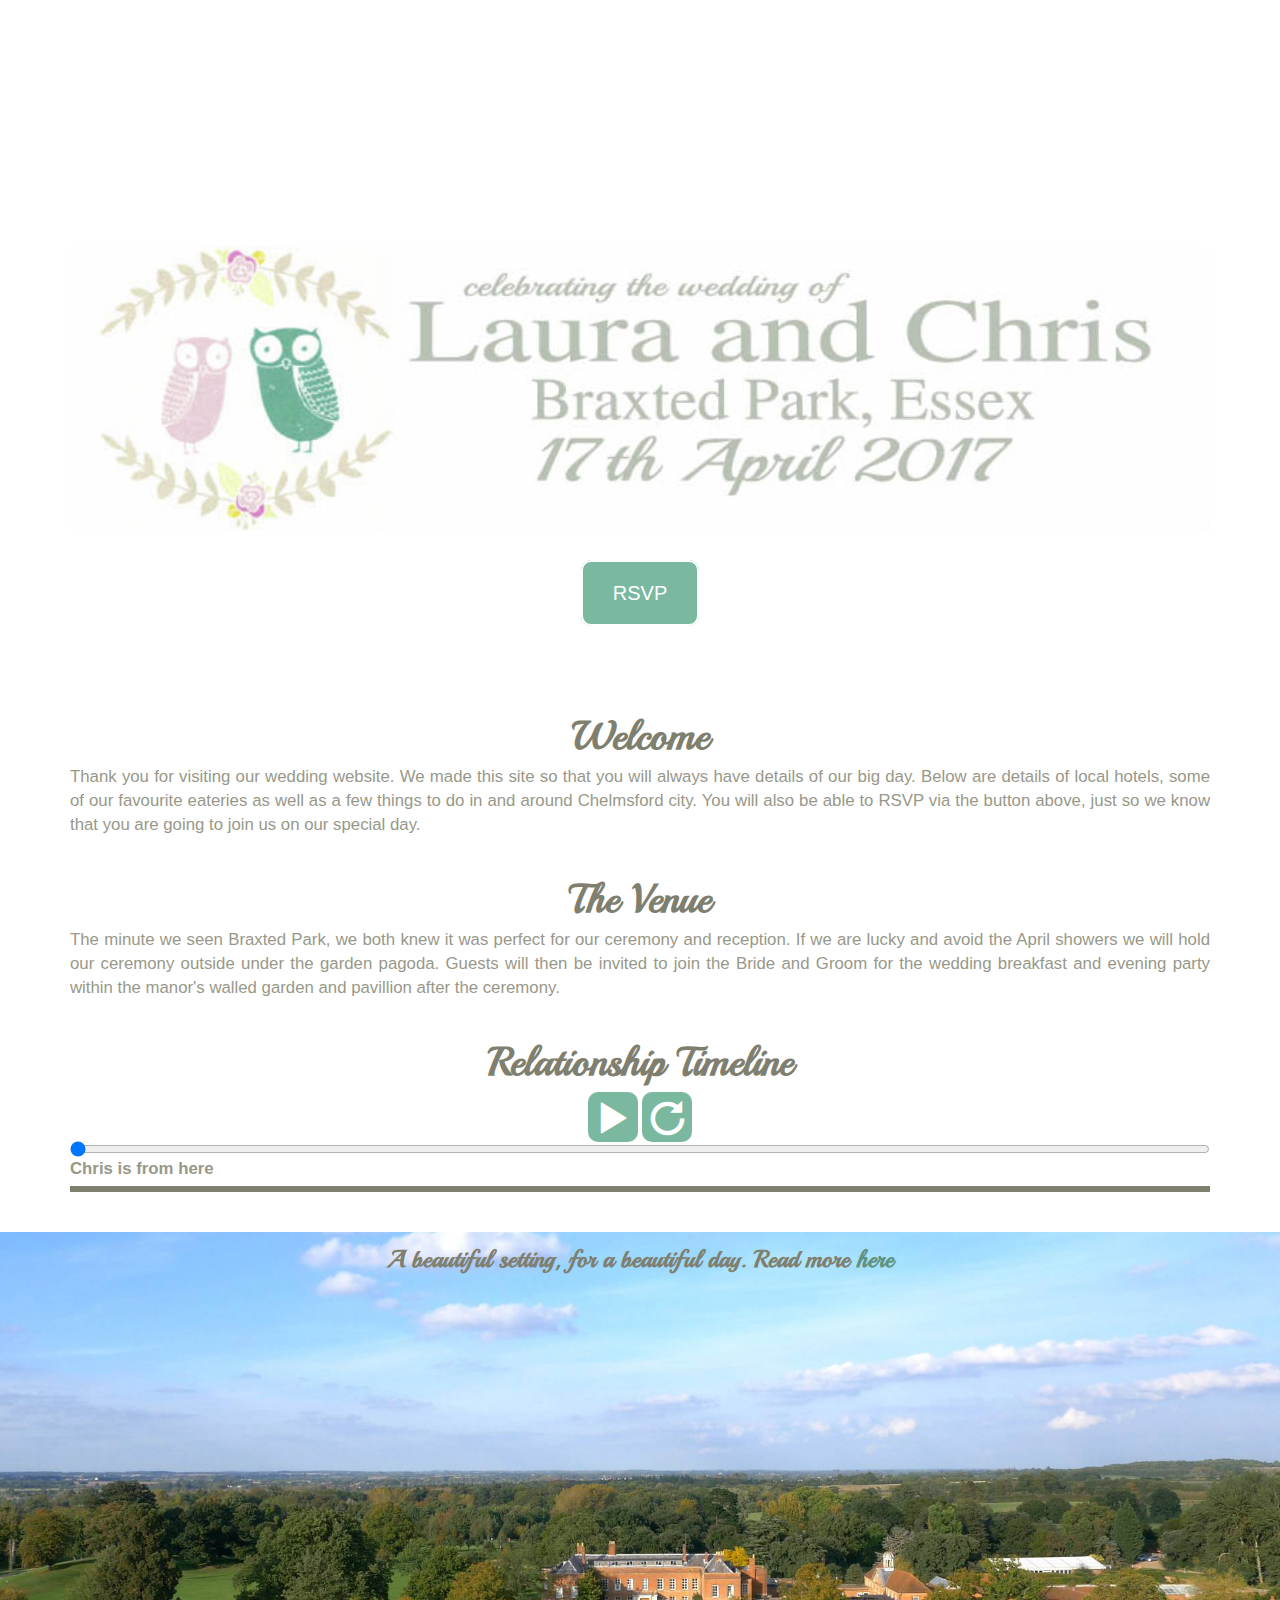
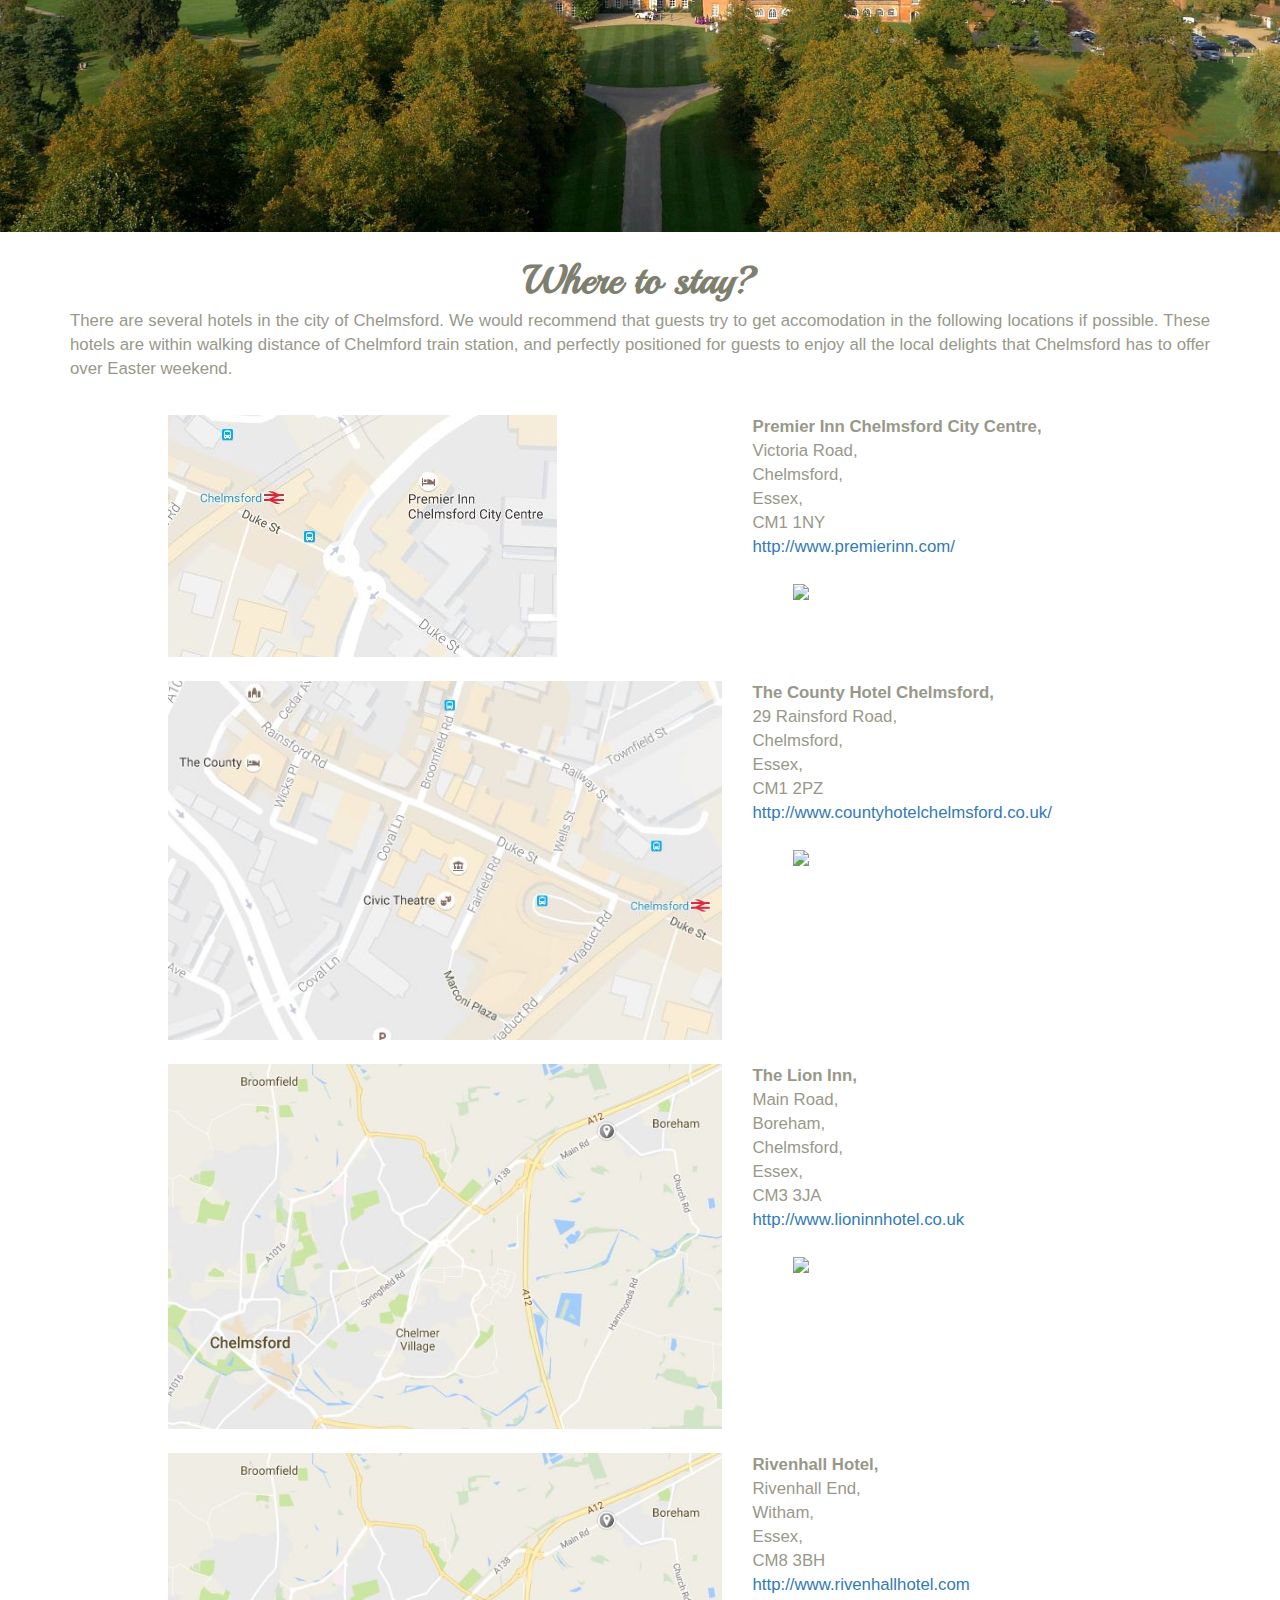
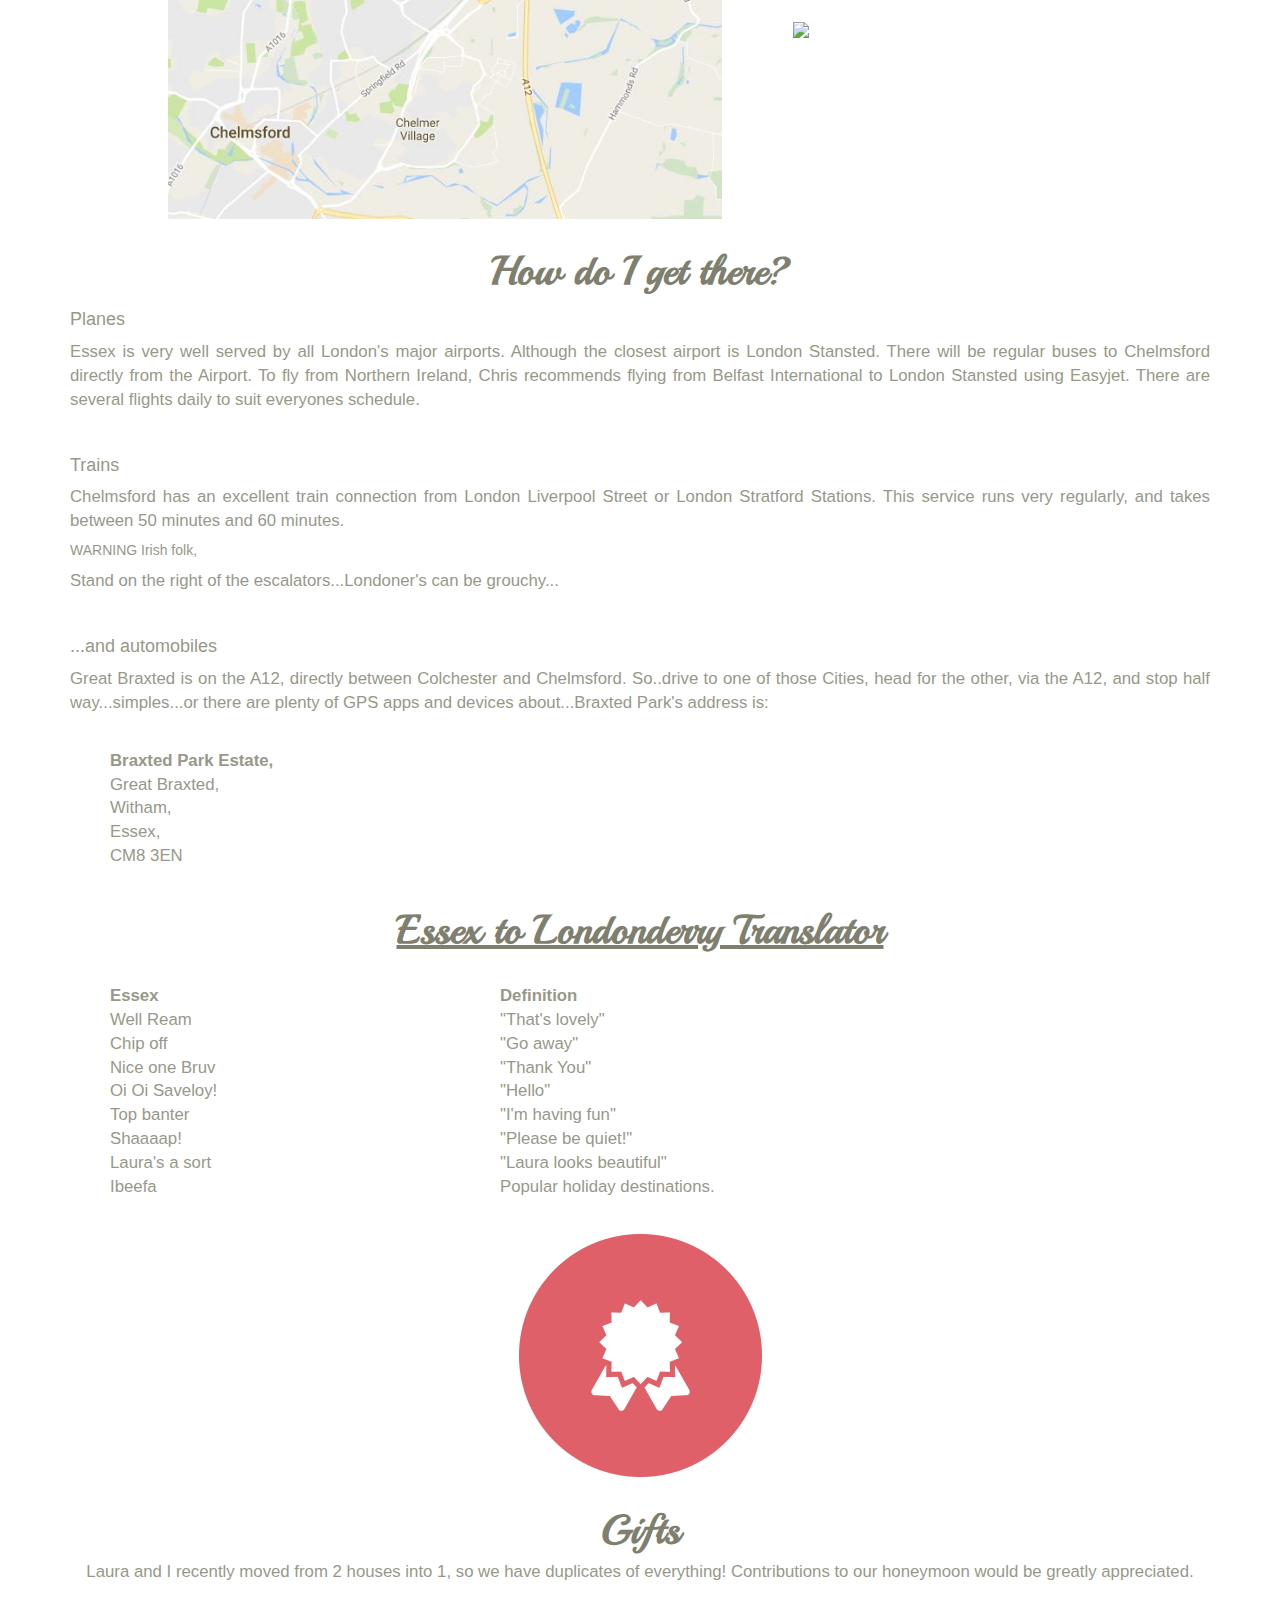
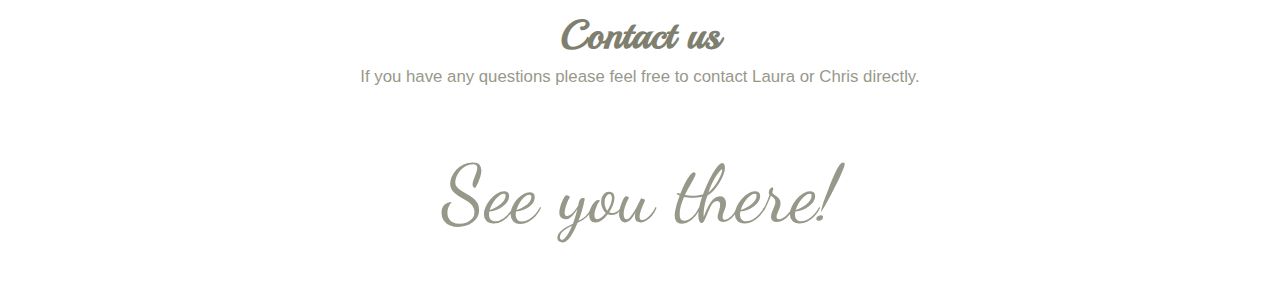
==== index.html @ 9e99b1f7 "more bootstrap awesomeness" ====
<!DOCTYPE html>
<html>

<head>
  <meta charset="utf-8">
  <meta name="viewport" content="width=device-width">
  <title>www.chrisandlaura.co.uk</title>
  <link rel="stylesheet" href="https://maxcdn.bootstrapcdn.com/bootstrap/3.3.7/css/bootstrap.min.css" integrity="sha384-BVYiiSIFeK1dGmJRAkycuHAHRg32OmUcww7on3RYdg4Va+PmSTsz/K68vbdEjh4u" crossorigin="anonymous">
  <link rel="stylesheet" href="css/bootstrap-theme.css">
  <link rel="stylesheet" href="css/stylesforboot.css">
  <link href="https://fonts.googleapis.com/css?family=Dancing+Script|Playball" rel="stylesheet"> </head>

<body>
  <div id="frontPage" class="container">
    <div id="header-content"> <img id="logo" class="center img-responsive" src="img/logo_1140.jpg" />
      <br />
      <br />
      <div class="center_text"><a class="button" href="https://djdilly.typeform.com/to/x4sX4C" target="_blank">RSVP</a></div>
    </div>
  </div>
  <div id="topContent" class="container">
    <div class="text_title">Welcome</div>
    <p> Thank you for visiting our wedding website. We made this site so that you will always have details of our big day. Below are details of local hotels, some of our favourite eateries as well as a few things to do in and around Chelmsford city. You will
      also be able to RSVP via the button above, just so we know that you are going to join us on our special day.</p>
    <br />
    <div class="text_title">The Venue</div>
    <p>The minute we seen Braxted Park, we both knew it was perfect for our ceremony and reception. If we are lucky and avoid the April showers we will hold our ceremony outside under the garden pagoda. Guests will then be invited to join the Bride and Groom
      for the wedding breakfast and evening party within the manor's walled garden and pavillion after the ceremony. </p>
    <br />
    <div class="text_title">Relationship Timeline</div>
    <div class="center_text">
      <span class="glyphicon glyphicon-play map__button map__button_play" aria-hidden="true"></span>
      <span class="glyphicon glyphicon-repeat map__button map__button_repeat" aria-hidden="true"></span>
      <input type="range" id="loveStorySlider" min="0" max="12" value="0" />
    </div>
    <div>
      <label id="0" hidden>1983 to Present - Laura and Chris' Love Story</label>
      <!--UK-->
      <label id="1">Chris is from here</label>
      <!--UK-->
      <label id="2" hidden>Laura is from here</label>
      <!--UK-->
      <label id="3" hidden>7th January 2011 - Laura moved to Northern Ireland </label>
      <!--NIW-->
      <label id="4" hidden>4th October 2012 - Laura and Chris met</label>
      <!--NIW-->
      <label id="5" hidden>25th March 2013 - Laura moved to Irvinestown</label>
      <!--NIW-->
      <label id="6" hidden>15th August 2015 - Chris proposed to Laura on her 31st Birthday</label>
      <!--NIW-->
      <label id="7" hidden>15th August 2015 - Chris fell off a horse the first time he went riding with Laura</label>
      <!--NIW-->
      <label id="8" hidden>16th February 2016 - Laura and Chris move to Omagh</label>
      <!--NIW-->
      <label id="9" hidden>16th April 2016 - Chris, Family and Friends decend on Chelmsford</label>
      <!--CHM-->
      <label id="10" hidden>17th April 2017 - Laura and Chris' Wedding in Braxted Park</label>
      <!--CHM-->
      <label id="11" hidden>More coming soon...?</label>
      <!--UK-->
      <!--
          Dates for Time line.
          - 4th October 2012- Laura and Chris met (@54.9987284,-7.2735361,19z)
          -     February 2013 - Laura moved to Irvinestown
          - 15th August 2015 - Chris proposed to Laura on her 31st Birthday
            15th August 2015 - Chris fell off a horse the first time he went riding with Laura
          - 16th February 2016 - Laura and Chris move to Omagh
          - 16th April 2016 - Chris, Family and Friends decend on Chelmsford (@51.7341054,0.4695787,16z)
          - 17th April 2017 - Laura and Chris' Wedding in Braxted Park (@51.8048006,0.6896057,16z)
          - More coming soon.
       -->
    </div>
    <input type="hidden" id="currentMarker" value="0" />
    <div id="map" class="map"></div>
  </div>
  </div>
  <br />
  <br />
  <div id="hotel_photo">
    <div class="title-braxted">A beautiful setting, for a beautiful day. Read more <a href="http://www.braxtedpark.co.uk/" target="_blank">here</a> </div>
  </div>
  <br/>
  <div id="bottomContent" class="container">
    <div class="text_title">Where to stay?</div>
    <p>There are several hotels in the city of Chelmsford. We would recommend that guests try to get accomodation in the following locations if possible. These hotels are within walking distance of Chelmford train station, and perfectly positioned for guests
      to enjoy all the local delights that Chelmsford has to offer over Easter weekend. </p>
    <br/>
    <div class="row address">
      <div class="col-sm-offset-1 col-sm-6"> <img class="img-responsive" src="img\Premier.JPG" /> </div>
      <div class="col-sm-5">
        <ul class="ulList">
          <li class="li_title">Premier Inn Chelmsford City Centre,</li>
          <li>Victoria Road, </li>
          <li>Chelmsford,</li>
          <li>Essex,</li>
          <li>CM1 1NY</li>
          <li><a href="http://www.premierinn.com/gb/en/hotels/england/essex/chelmsford/chelmsford-city-centre.html?cid=GLBC_CHECIT" target="_blank">http://www.premierinn.com/</a></li>
          <li>&nbsp;</li>
          <li class="tripadvisor">
            <div id="TA_socialButtonBubbles343" class="TA_socialButtonBubbles">
              <ul id="nFVKAV" class="TA_links m93ezjisAQ7">
                <li id="pVuVe7" class="0anXOiW">
                  <a target="_blank" href="https://www.tripadvisor.co.uk/Hotel_Review-g503775-d8132496-Reviews-Premier_Inn_Chelmsford_City_Centre_Hotel-Chelmsford_Essex_England.html"><img src="https://www.tripadvisor.co.uk/img/cdsi/img2/branding/socialWidget/20x28_green-21693-2.png" /></a>
                </li>
              </ul>
            </div>
            <script src="https://www.jscache.com/wejs?wtype=socialButtonBubbles&amp;uniq=343&amp;locationId=8132496&amp;color=green&amp;size=rect&amp;lang=en_UK&amp;display_version=2"></script>
          </li>
        </ul>
        <script src="https://www.jscache.com/wejs?wtype=cdsratingsonlynarrow&amp;uniq=200&amp;locationId=8132496&amp;lang=en_UK&amp;border=true&amp;display_version=2"></script>
      </div>
    </div>
    <br/>
    <div class="row address">
      <div class="col-sm-offset-1 col-sm-6"> <img class="img-responsive" src="img\TheCounty.JPG"> </div>
      <div class="col-sm-5">
        <ul class="ulList">
          <li class="li_title">The County Hotel Chelmsford,</li>
          <li>29 Rainsford Road,</li>
          <li> Chelmsford,</li>
          <li>Essex,</li>
          <li>CM1 2PZ</li>
          <li><a href="http://www.countyhotelchelmsford.co.uk/" target="_blank">http://www.countyhotelchelmsford.co.uk/</a></li>
          <li>&nbsp;</li>
          <li class="tripadvisor">
            <div id="TA_socialButtonBubbles960" class="TA_socialButtonBubbles">
              <ul id="eblZ5pjfZ6H" class="TA_links nRWv3bwhQ">
                <li id="Daip8ua" class="s29ST9MtxoEO">
                  <a target="_blank" href="https://www.tripadvisor.co.uk/Hotel_Review-g503775-d568700-Reviews-The_County_Hotel-Chelmsford_Essex_England.html"><img src="https://www.tripadvisor.co.uk/img/cdsi/img2/branding/socialWidget/20x28_green-21693-2.png" /></a>
                </li>
              </ul>
            </div>
            <script src="https://www.jscache.com/wejs?wtype=socialButtonBubbles&amp;uniq=960&amp;locationId=568700&amp;color=green&amp;size=rect&amp;lang=en_UK&amp;display_version=2"></script>
          </li>
        </ul>
      </div>
    </div>
    <br/>
    <div class="row address">
      <div class="col-sm-offset-1 col-sm-6"> <img class="img-responsive" src="img\lion.JPG" /> </div>
      <div class="col-sm-5">
        <ul class="ulList">
          <li class="li_title">The Lion Inn,</li>
          <li>Main Road,</li>
          <li>Boreham,</li>
          <li>Chelmsford,</li>
          <li>Essex,</li>
          <li>CM3 3JA</li>
          <li><a href="http://www.lioninnhotel.co.uk/" target="_blank">http://www.lioninnhotel.co.uk</a></li>
          <li>&nbsp;</li>
          <li class="tripadvisor">
            <div id="TA_socialButtonBubbles970" class="TA_socialButtonBubbles">
              <ul id="A2jlxP9j5hF6" class="TA_links 66if7S">
                <li id="WCm38L0" class="ekKBTHJA">
                  <a target="_blank" href="https://www.tripadvisor.co.uk/Hotel_Review-g503775-d1467149-Reviews-Lion_Inn-Chelmsford_Essex_England.html"><img src="https://www.tripadvisor.co.uk/img/cdsi/img2/branding/socialWidget/20x28_green-21693-2.png" /></a>
                </li>
              </ul>
            </div>
            <script src="https://www.jscache.com/wejs?wtype=socialButtonBubbles&amp;uniq=970&amp;locationId=1467149&amp;color=green&amp;size=rect&amp;lang=en_UK&amp;display_version=2"></script>
          </li>
        </ul>
      </div>
    </div>
    <br/>
    <div class="row address">
      <div class="col-sm-offset-1 col-sm-6"> <img class="img-responsive" src="img\lion.JPG" /> </div>
      <div class="col-sm-5">
        <ul class="ulList">
          <li class="li_title">Rivenhall Hotel,</li>
          <li>Rivenhall End,</li>
          <li>Witham,</li>
          <li>Essex,</li>
          <li>CM8 3BH</li>
          <li><a href="http://www.rivenhallhotel.com/" target="_blank">http://www.rivenhallhotel.com</a></li>
          <li>&nbsp;</li>
          <li class="tripadvisor">
            <div id="TA_socialButtonBubbles552" class="TA_socialButtonBubbles">
              <ul id="buQlB4UP" class="TA_links FcNgOryg8Fl5">
                <li id="uN08uwLNNJN9" class="2rKmIS">
                  <a target="_blank" href="https://www.tripadvisor.co.uk/Hotel_Review-g503796-d252588-Reviews-Rivenhall_Hotel-Witham_Essex_England.html"><img src="https://www.tripadvisor.co.uk/img/cdsi/img2/branding/socialWidget/20x28_green-21693-2.png" /></a>
                </li>
              </ul>
            </div>
            <script src="https://www.jscache.com/wejs?wtype=socialButtonBubbles&amp;uniq=552&amp;locationId=252588&amp;color=green&amp;size=rect&amp;lang=en_UK&amp;display_version=2"></script>
          </li>
        </ul>
      </div>
    </div>
    <br/>
    <div class="text_title">How do I get there?</div>
    <h4>Planes</h4>
    <p>Essex is very well served by all London's major airports. Although the closest airport is London Stansted. There will be regular buses to Chelmsford directly from the Airport. To fly from Northern Ireland, Chris recommends flying from Belfast International
      to London Stansted using Easyjet. There are several flights daily to suit everyones schedule. </p>
    <br/>
    <h4>Trains</h4>
    <p>Chelmsford has an excellent train connection from London Liverpool Street or London Stratford Stations. This service runs very regularly, and takes between 50 minutes and 60 minutes. </p>
    <h5>WARNING Irish folk,</h5>
    <p>Stand on the right of the escalators...Londoner's can be grouchy... </p>
    <br/>
    <h4>...and automobiles</h4>
    <p> Great Braxted is on the A12, directly between Colchester and Chelmsford. So..drive to one of those Cities, head for the other, via the A12, and stop half way...simples...or there are plenty of GPS apps and devices about...Braxted Park's address is:
    </p>
    <br/>
    <div class="address">
      <ul>
        <li class="li_title">Braxted Park Estate,</li>
        <li>Great Braxted,</li>
        <li>Witham,</li>
        <li>Essex,</li>
        <li>CM8 3EN</li>
      </ul>
    </div>
    <!--div class="body">We will be providing transport from Chelmsford train station on the day of the wedding at 13:00 SHARP! If you miss the bus, You can use Fareway Taxi Chelmsford - 01245 355555.</div>
                <br/-->
    <br/>
    <div class="text_title"><u>Essex to Londonderry Translator</u></div>
    <br/>
    <div class="row translator">
      <div class="col-xs-4 col-md-4">
        <ol>
          <li class="li_title"> Essex </li>
          <li>Well Ream </li>
          <li>Chip off </li>
          <li>Nice one Bruv </li>
          <li>Oi Oi Saveloy! </li>
          <li>Top banter </li>
          <li>Shaaaap!</li>
          <li>Laura's a sort </li>
          <li>Ibeefa </li>
        </ol>
      </div>
      <!--       <div class="col-xs-4 col-md-4">
        <ol>
          <li class="li_title">Derry </li>
          <li>Pure Lefal </li>
          <li>Santer</li>
          <li>Cheers mucker </li>
          <li>Bout ye! </li>
          <li>Craic's ninety</li>
          <li>howl yer bake!</li>
          <li>Laura's pure beaut </li>
          <li>Buncrana </li>
        </ol>
      </div> -->
      <div class="col-xs-4 col-md-4">
        <ol>
          <li class="li_title">Definition</li>
          <li>"That's lovely"</li>
          <li>"Go away"</li>
          <li>"Thank You"</li>
          <li>"Hello"</li>
          <li>"I'm having fun" </li>
          <li>"Please be quiet!"</li>
          <li>"Laura looks beautiful"</li>
          <li>Popular holiday destinations. </li>
        </ol>
      </div>
    </div>
    <br/>
    <div class="center_text">
      <a href="https://djdilly.typeform.com/to/xgdM5w" target="_blank"> <img src="../img/sweepstake.png" /> </a>
    </div>
    <br/>
    <div class="text_title">Gifts</div>
    <div class="center_text">Laura and I recently moved from 2 houses into 1, so we have duplicates of everything! Contributions to our honeymoon would be greatly appreciated. </div>
    <br/>
    <div class="text_title">Contact us</div>
    <div class="center_text">If you have any questions please feel free to contact Laura or Chris directly.</div>
    <br/>
    <br/>
    <div class="Handwriting">See you there!</div>
    <br/>
    <br/>
  </div>
  <script src="https://code.jquery.com/jquery-1.11.3.min.js"></script>
  <script src="https://maxcdn.bootstrapcdn.com/bootstrap/3.3.7/js/bootstrap.min.js" integrity="sha384-Tc5IQib027qvyjSMfHjOMaLkfuWVxZxUPnCJA7l2mCWNIpG9mGCD8wGNIcPD7Txa" crossorigin="anonymous"></script>
  <script src="js/mainforboot.js"></script>
  <script src="https://unpkg.com/scrollreveal@3.3.2/dist/scrollreveal.min.js"></script>
  <script async defer src="https://maps.googleapis.com/maps/api/js?key=AIzaSyBmtcKKHuckL5-eSuFO7ITb4QLpPpUF0kw&callback=initMap"></script>
  <script src="js/maps.js"></script>

</body>

</html>
---- css/stylesforboot.css ----
/*
Images START
*/

#hotel_photo {
  background: url(../img/braxted.jpg) no-repeat bottom center;
  background-size: cover;
  height: 600px;
}

.address img {}


/*
Images END
*/


/*
Lists START
*/

.address li {
  list-style-type: none;
}

.translator li {
  list-style-type: none;
}

.li_title {
  font-weight: bold;
}


/*
Lists END
*/


/*
Fonts START
*/

.Handwriting {
  text-align: Center;
  font-size: 60pt;
  font-family: 'Dancing Script', cursive;
  color: #98988A;
}

.text_title {
  text-align: center;
  font-family: 'Playball', cursive;
  font-weight: bold;
  color: #7F7F70;
  font-size: 30pt;
  font-style: underline;
}

p {
  text-align: justify;
}

.title-braxted {
  text-align: center;
  font-family: 'Playball', cursive;
  font-weight: bold;
  color: #7F7F70;
  font-size: 18pt;
  padding-top: 10px;
}

.title-braxted> a {
  color: #619380;
}

.title-braxted> a:focus,
.title-braxted> a:hover {
  color: #F5ECEF;
}


/*
Fonts END
*/


/* 
Positioning START
*/

.center {
  display: block;
  margin-left: auto;
  margin-right: auto;
}

.center_text {
  text-align: center;
}

#header-content {
  padding-bottom: 100px;
}


/* 
Positioning END
*/


/*
Controls START
*/

.button {
  width: 150px;
  height: 150px;
  background: #7ab8a0;
  color: #ffffff;
  cursor: pointer;
  padding: 20px 30px;
  border-style: solid;
  border-width: 2px;
  text-decoration: none;
  font-size: 2rem;
  border-radius: 10px;
  font-family: 'Rochester', arial;
}

.button:hover {
  background: #e8d1d9;
}

.map__button {
  width: 50px;
  height: 50px;
  font-size: 35px;
  background: #7ab8a0;
  color: #ffffff;
  cursor: pointer;
  border-radius: 10px;
  vertical-align: middle;
  margin: 0px;
  display: inline-block;
}

.map__button:hover {
  background: #acd2c4;
}

.map__button_play {
  /*   padding-top: 1px; */
}

.map__button_repeat {
  padding-top: 2px;
}


/*
Controls END
*/


/* 
Google Map START
*/

.map {
  border: 3px solid #7F7F70;
  width: 100%;
}

a[href^="http://maps.google.com/maps"] {
  display: none !important
}

a[href^="https://maps.google.com/maps"] {
  display: none !important
}

.gmnoprint a,
.gmnoprint span,
.gm-style-cc {
  display: none;
}

.gmnoprint div {
  background: none !important;
}

#floating-panel {
  position: absolute;
  top: 35%;
  text-align: center;
  width: 100%;
  z-index: 5;
  padding: 5px;
  text-align: center;
  font-family: 'Roboto', 'sans-serif';
  font-size: 6vh;
}

#floating-inner {
  width: 40%;
  margin: 0 auto;
  background-color: #fff;
  border: 3px solid #7F7F70;
  font-family: 'Playball', cursive;
  color: #7F7F70;
}


/* 
Google Map END
*/


/* 
Trip Advisor START
*/

.tripadvisor img {
  vertical-align: initial;
}


/* 
Trip Advisor END
*/


/* 
List START
*/

.ulList {
  padding-left: 0px;
}


/* 
Lists End
*/
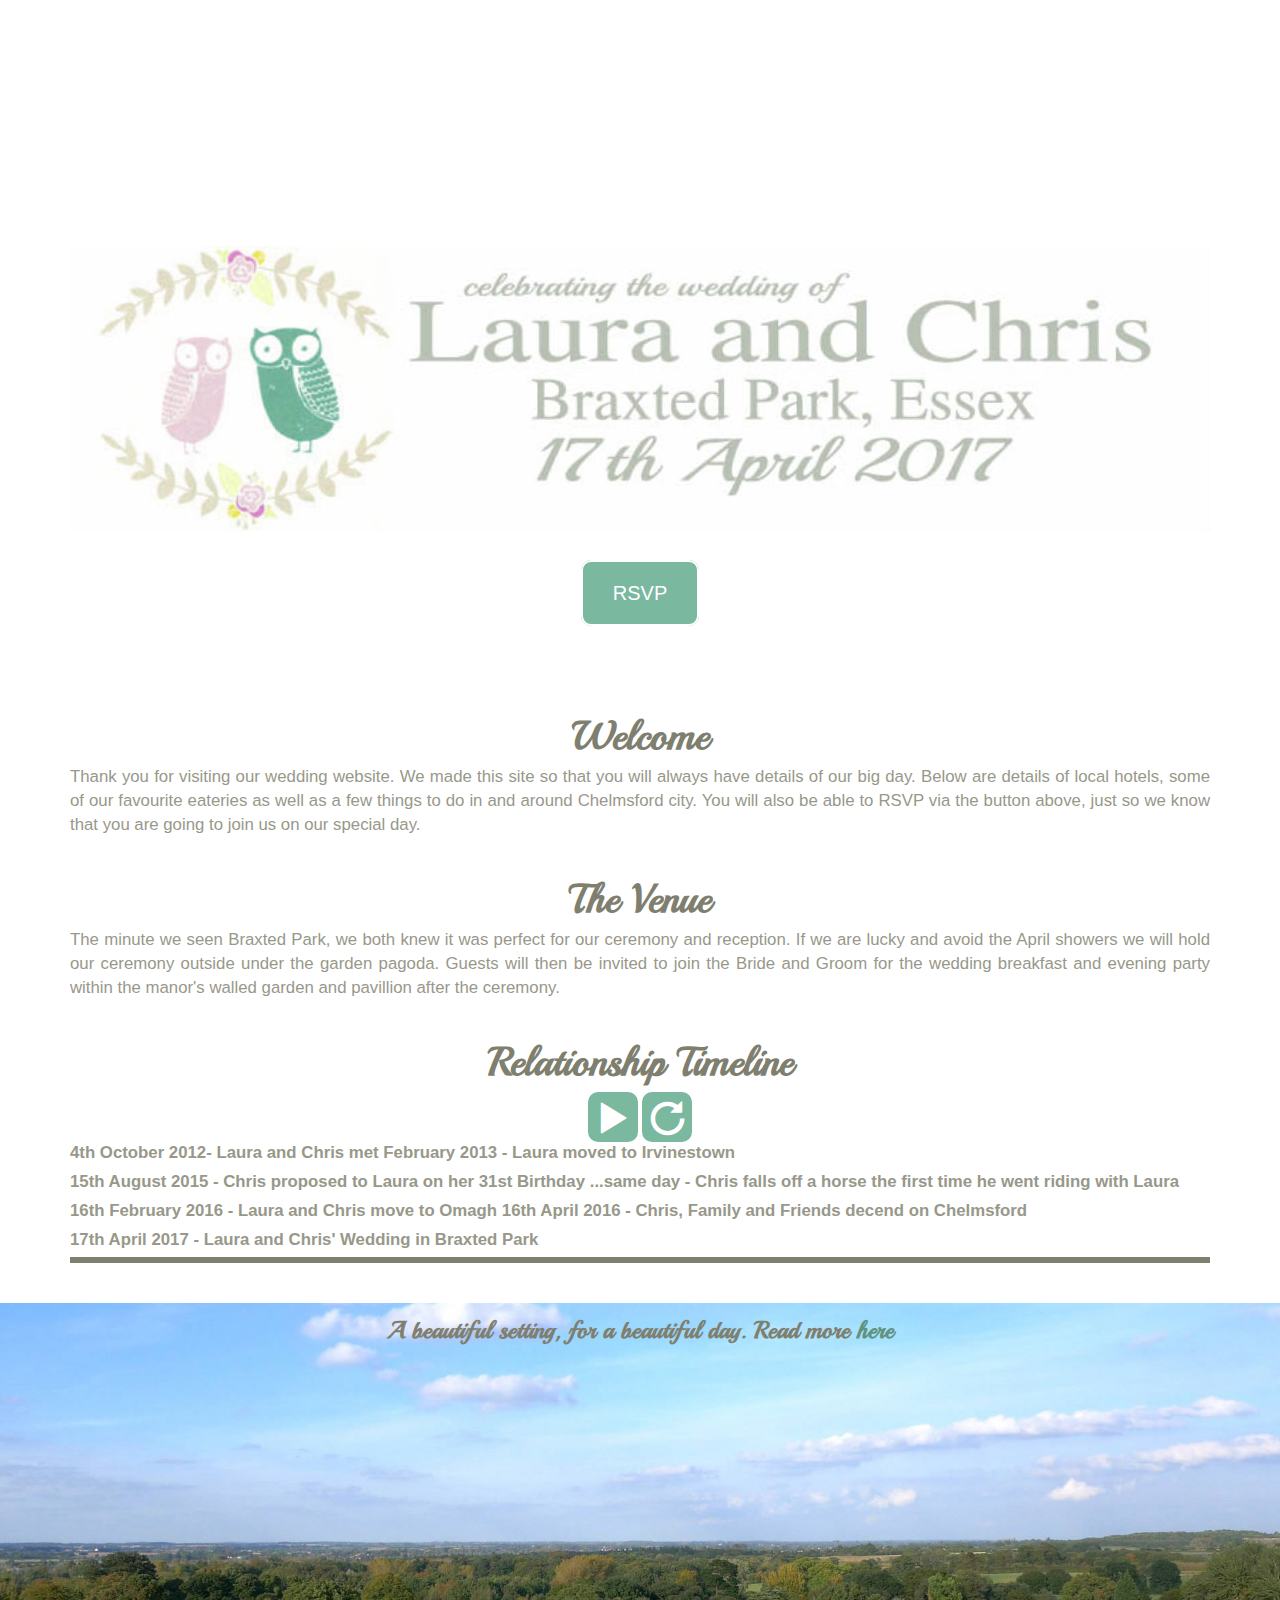
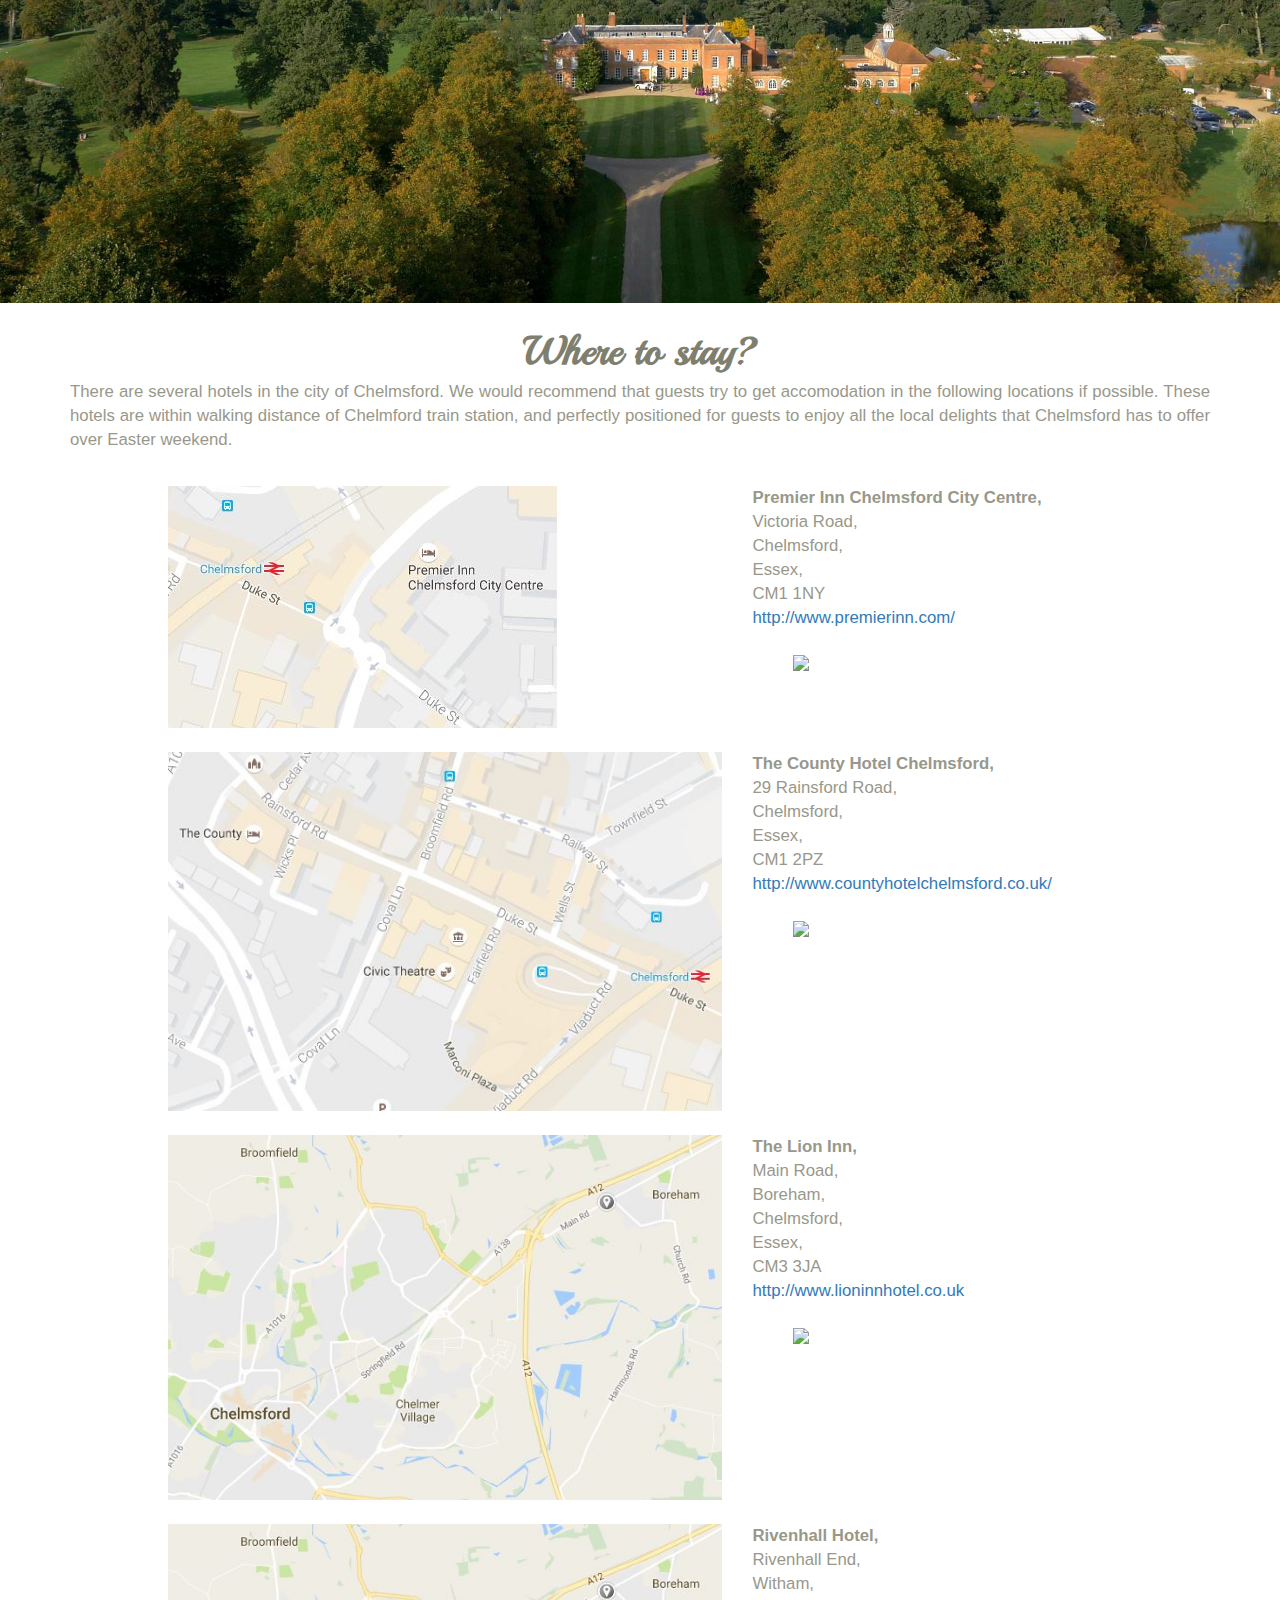
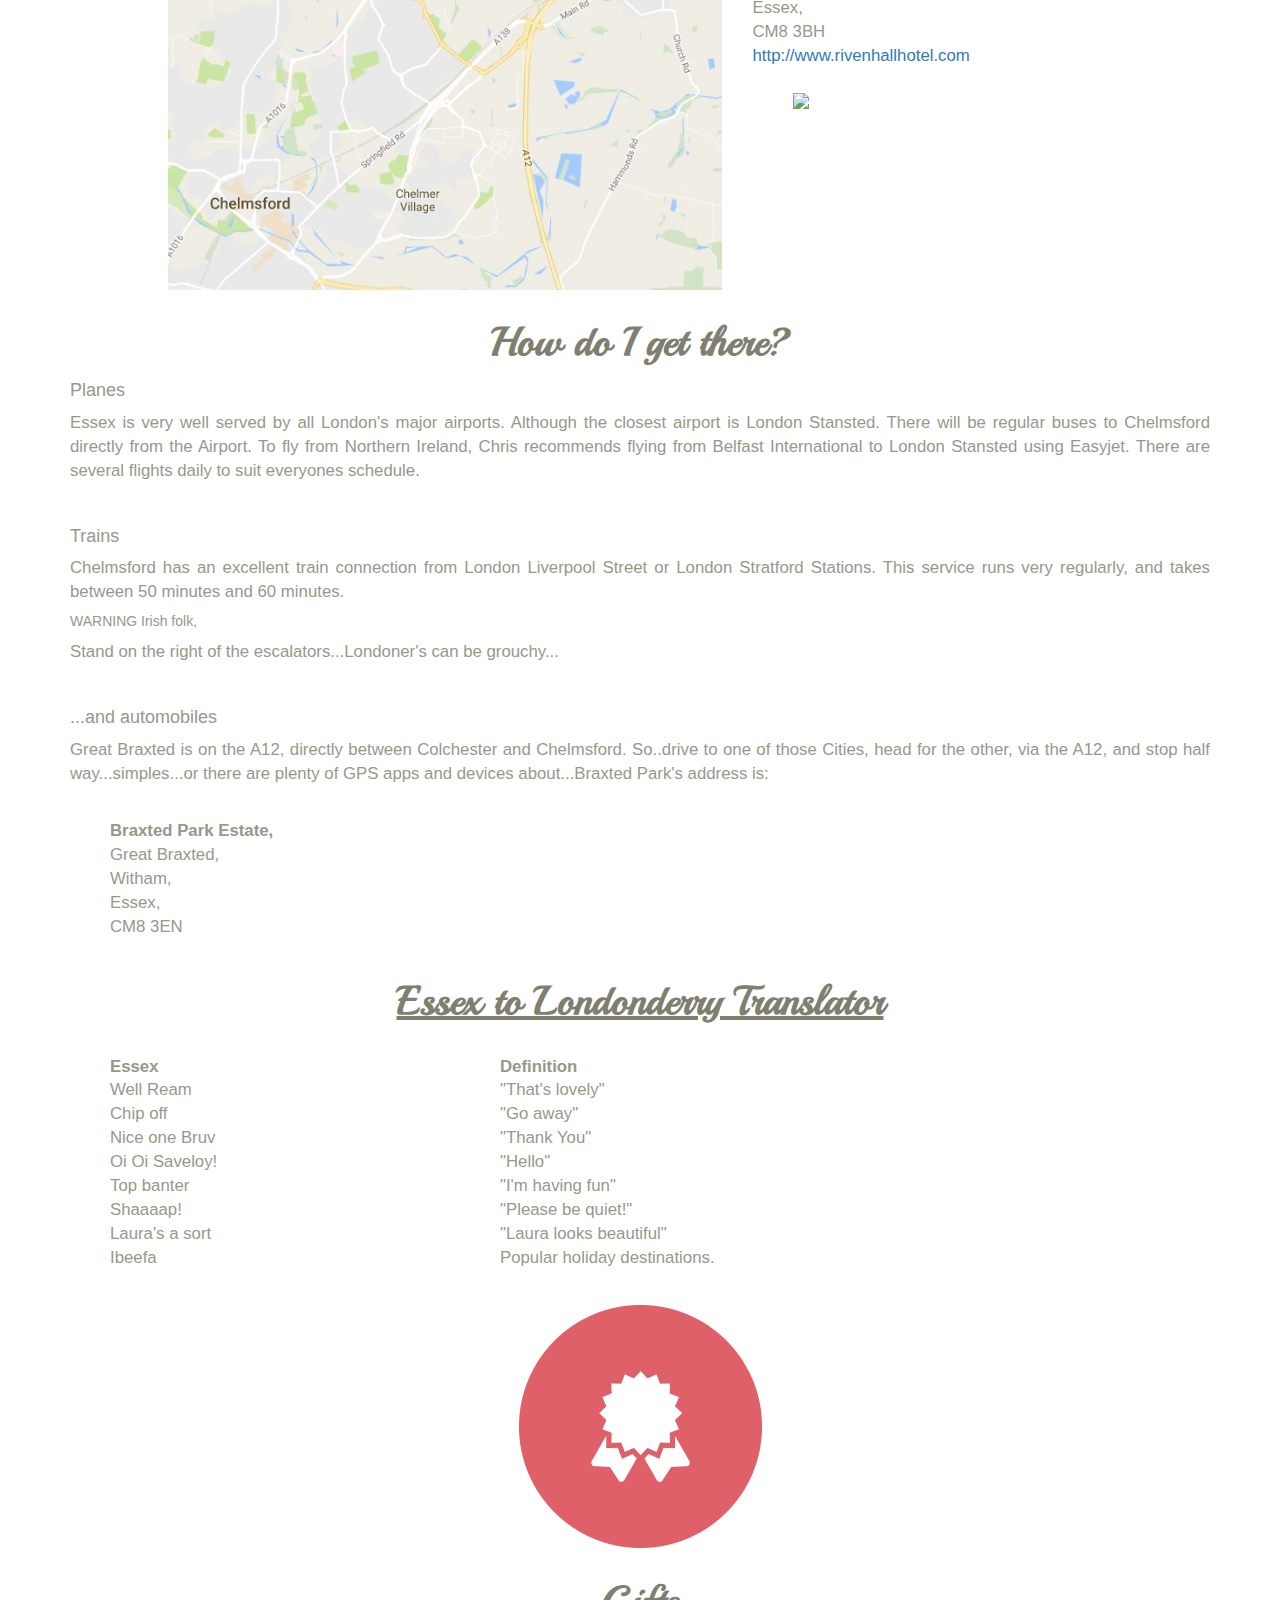
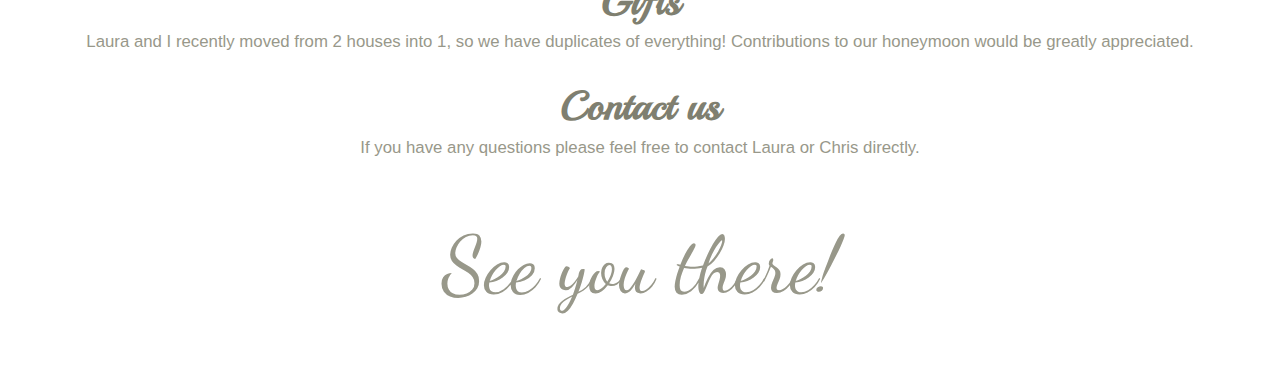
==== commit adb3ccac: "map styles and functionality updated" ====
--- a/index.html
+++ b/index.html
@@ -29,34 +29,26 @@
     <br />
     <div class="text_title">Relationship Timeline</div>
     <div class="center_text">
-      <span class="glyphicon glyphicon-play map__button map__button_play" aria-hidden="true"></span>
-      <span class="glyphicon glyphicon-repeat map__button map__button_repeat" aria-hidden="true"></span>
+      <span id="play" class="glyphicon glyphicon-play map__button map__button_play" aria-hidden="true"></span>
+      <span id="repeat" class="glyphicon glyphicon-repeat map__button map__button_repeat" aria-hidden="true"></span>
       <input type="range" id="loveStorySlider" min="0" max="12" value="0" />
     </div>
     <div>
-      <label id="0" hidden>1983 to Present - Laura and Chris' Love Story</label>
-      <!--UK-->
-      <label id="1">Chris is from here</label>
-      <!--UK-->
-      <label id="2" hidden>Laura is from here</label>
-      <!--UK-->
-      <label id="3" hidden>7th January 2011 - Laura moved to Northern Ireland </label>
-      <!--NIW-->
-      <label id="4" hidden>4th October 2012 - Laura and Chris met</label>
-      <!--NIW-->
-      <label id="5" hidden>25th March 2013 - Laura moved to Irvinestown</label>
-      <!--NIW-->
-      <label id="6" hidden>15th August 2015 - Chris proposed to Laura on her 31st Birthday</label>
-      <!--NIW-->
-      <label id="7" hidden>15th August 2015 - Chris fell off a horse the first time he went riding with Laura</label>
-      <!--NIW-->
-      <label id="8" hidden>16th February 2016 - Laura and Chris move to Omagh</label>
-      <!--NIW-->
-      <label id="9" hidden>16th April 2016 - Chris, Family and Friends decend on Chelmsford</label>
-      <!--CHM-->
-      <label id="10" hidden>17th April 2017 - Laura and Chris' Wedding in Braxted Park</label>
-      <!--CHM-->
-      <label id="11" hidden>More coming soon...?</label>
+<!--       <label id="0">1983 to Present - Laura and Chris' Love Story</label> -->
+      <!--UK-->
+      <label id="1">4th October 2012- Laura and Chris met</label>
+      <!--UK-->
+      <label id="2">February 2013 - Laura moved to Irvinestown</label>
+      <!--UK-->
+      <label id="3">15th August 2015 - Chris proposed to Laura on her 31st Birthday</label>
+      <!--NIW-->
+      <label id="4">...same day - Chris falls off a horse the first time he went riding with Laura</label>
+      <!--NIW-->
+      <label id="5">16th February 2016 - Laura and Chris move to Omagh</label>
+      <!--NIW-->
+      <label id="6">16th April 2016 - Chris, Family and Friends decend on Chelmsford</label>
+      <!--NIW-->
+      <label id="7">17th April 2017 - Laura and Chris' Wedding in Braxted Park</label>
       <!--UK-->
       <!--
           Dates for Time line.
@@ -71,7 +63,12 @@
        -->
     </div>
     <input type="hidden" id="currentMarker" value="0" />
-    <div id="map" class="map"></div>
+    <div id="map-hold-all-elements">
+      <div id="floating-panel">
+        <div id="floating-inner" hidden> And they lived happily ever after </div>
+      </div>
+      <div id="map" class="map"></div>
+    </div>
   </div>
   </div>
   <br />
--- a/css/stylesforboot.css
+++ b/css/stylesforboot.css
@@ -158,6 +158,9 @@
   padding-top: 2px;
 }
 
+#loveStorySlider {
+  display: none;
+}
 
 /*
 Controls END
@@ -200,11 +203,11 @@
   padding: 5px;
   text-align: center;
   font-family: 'Roboto', 'sans-serif';
-  font-size: 6vh;
+  font-size: 4rem;
 }
 
 #floating-inner {
-  width: 40%;
+  width: 70%;
   margin: 0 auto;
   background-color: #fff;
   border: 3px solid #7F7F70;
@@ -212,6 +215,10 @@
   color: #7F7F70;
 }
 
+#map-hold-all-elements {
+  position: relative; /* necessary for floating-panel to float correctly */
+}
+
 
 /* 
 Google Map END
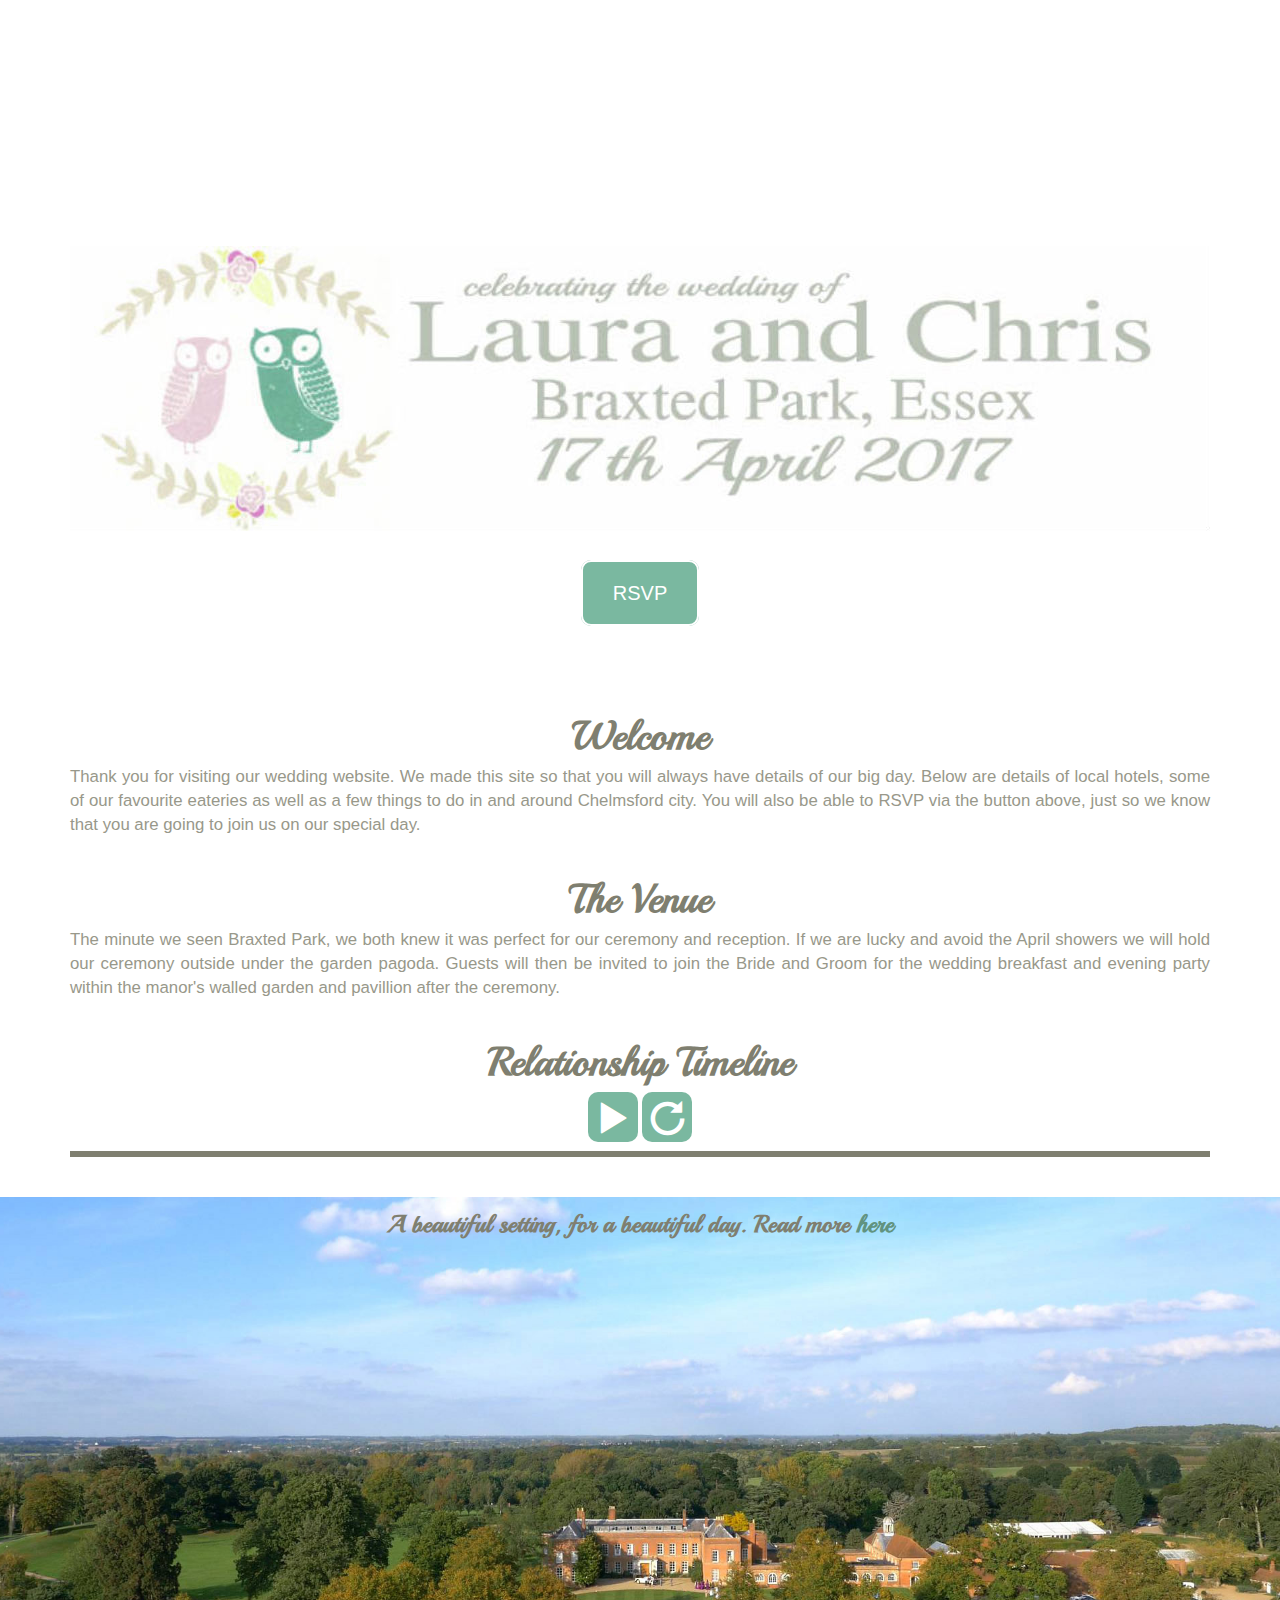
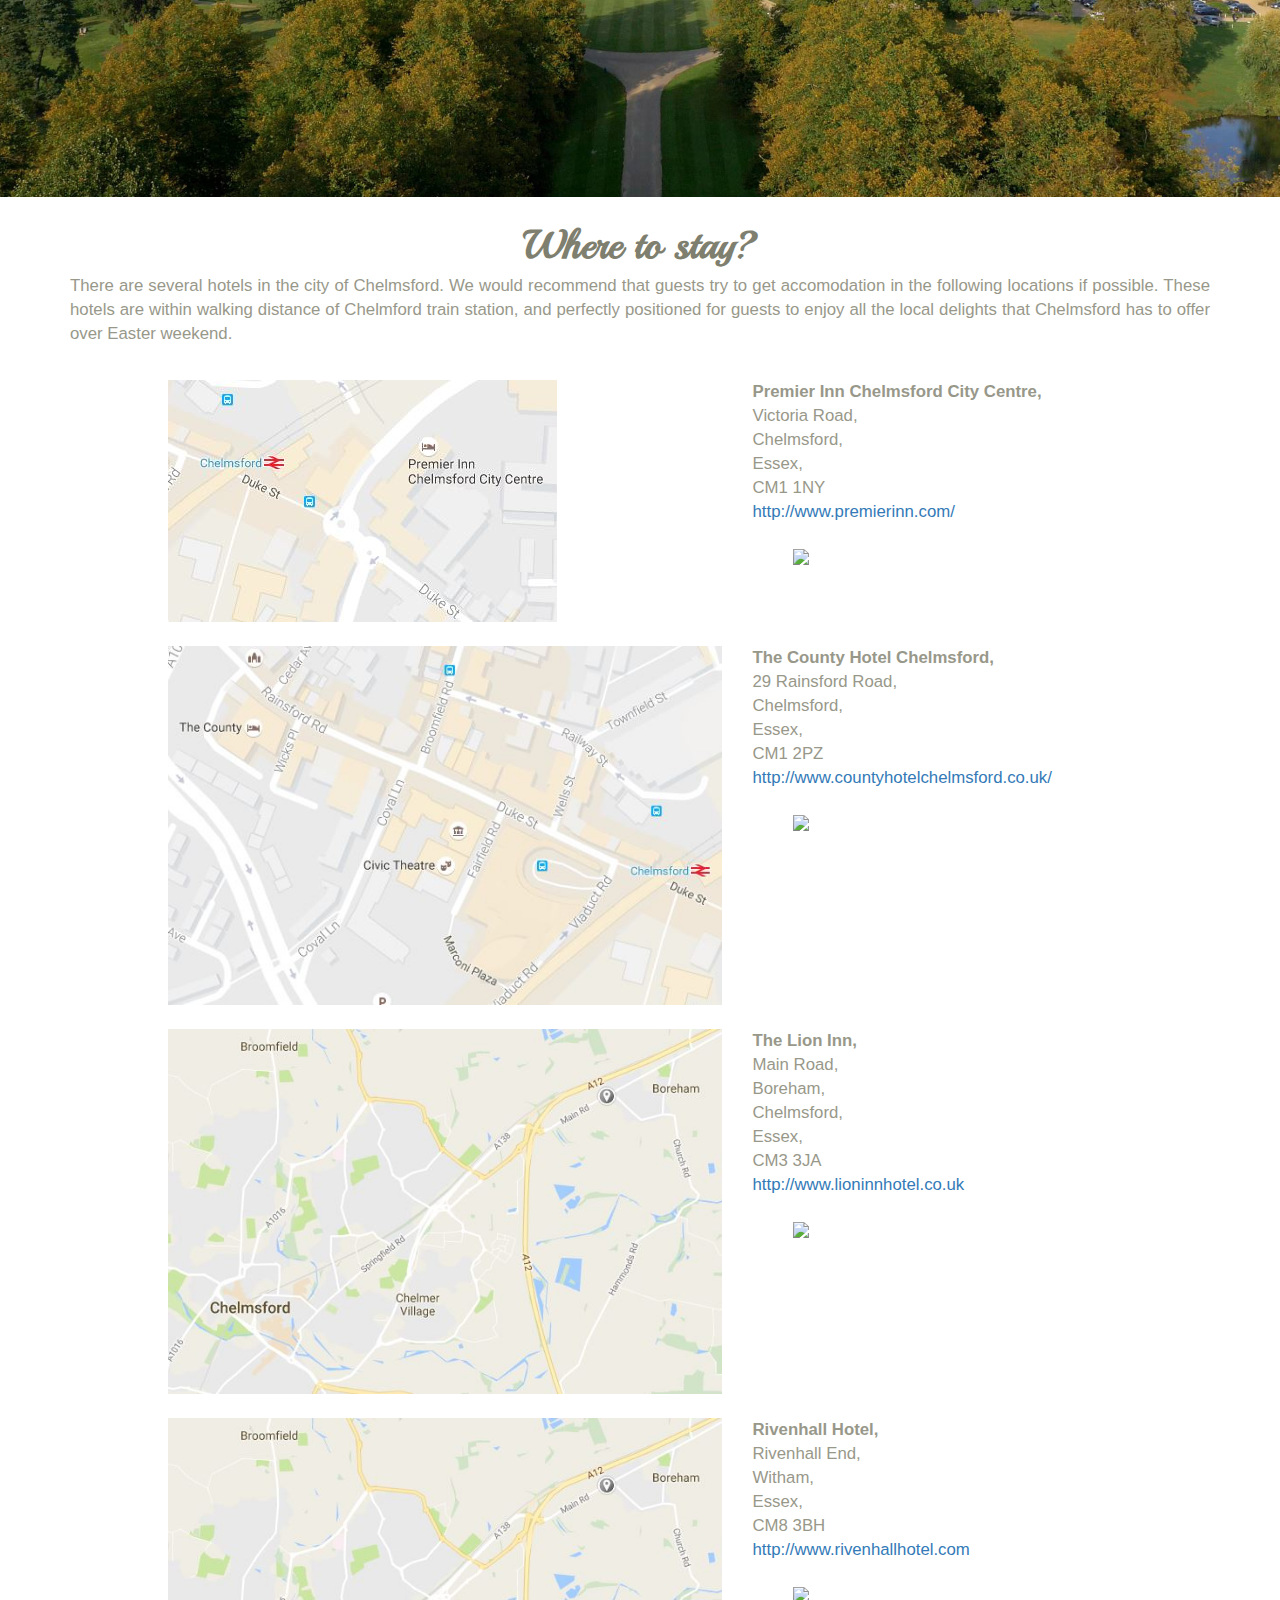
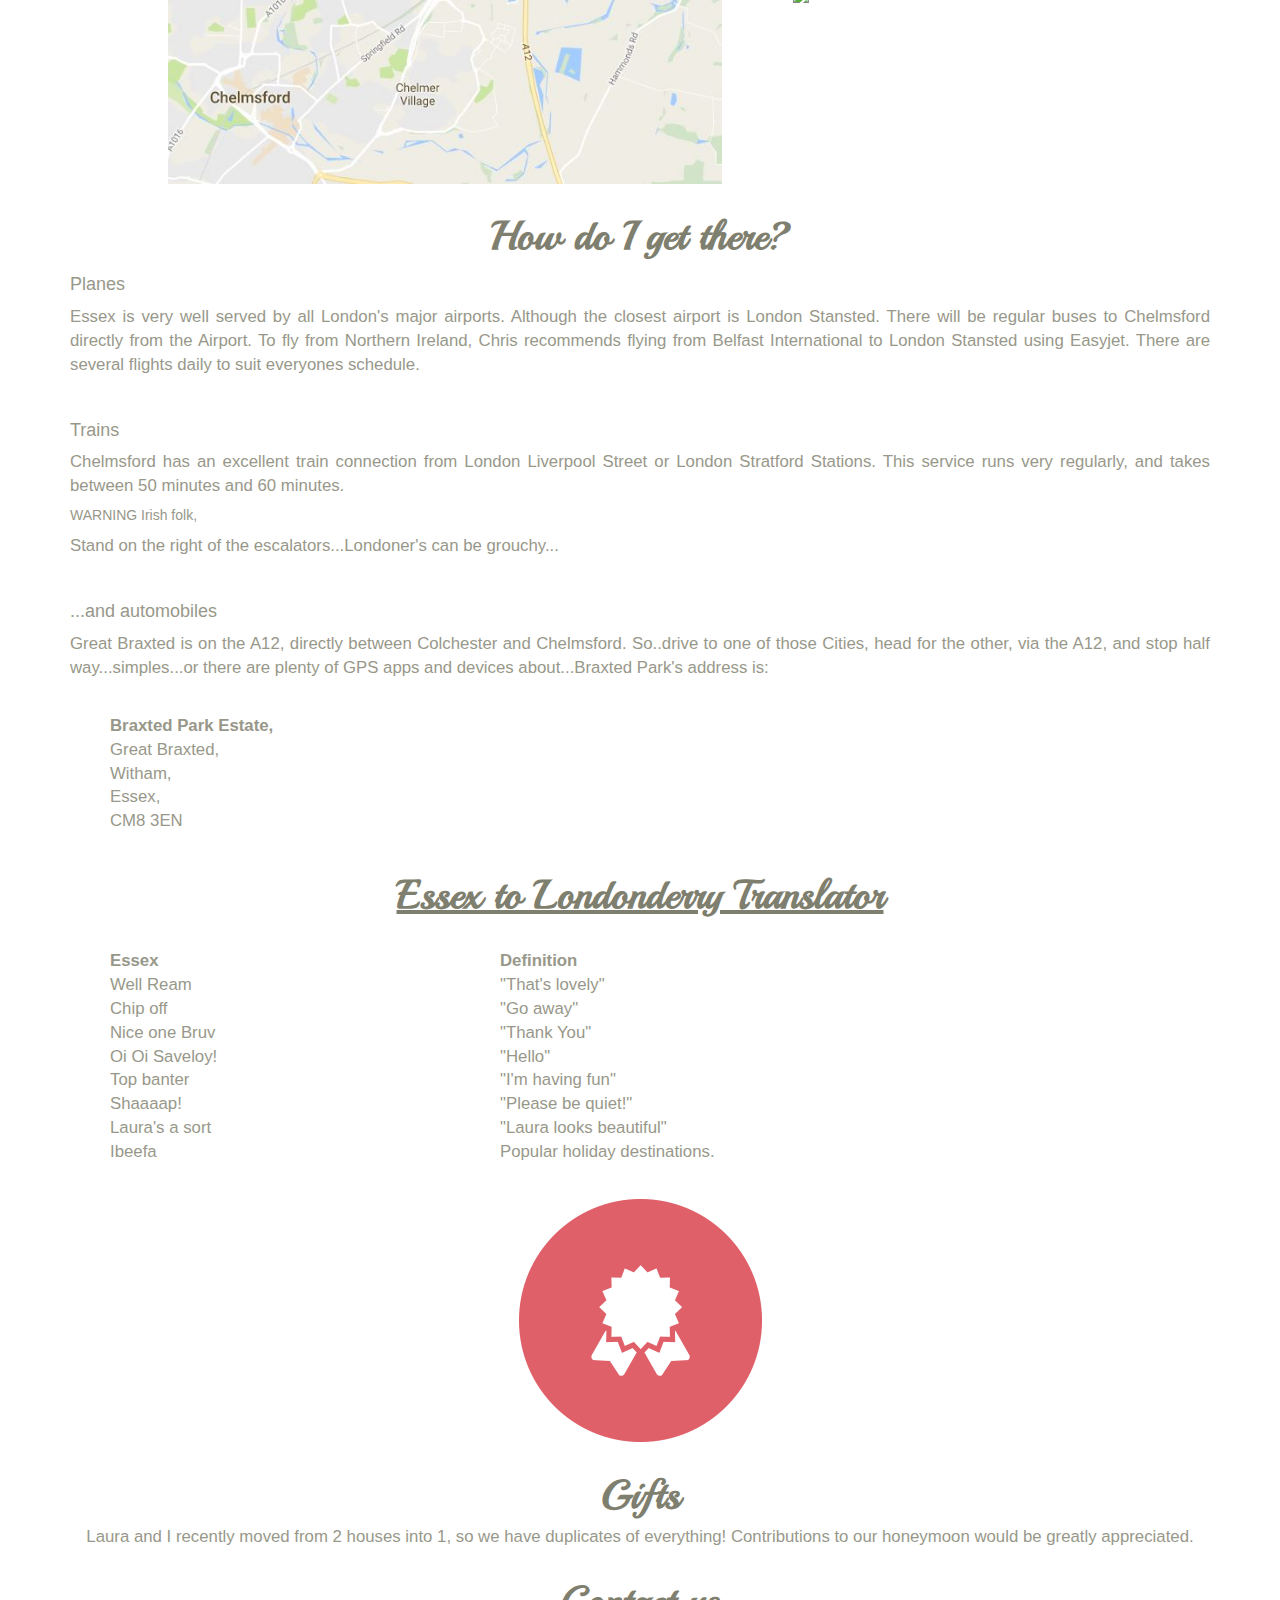
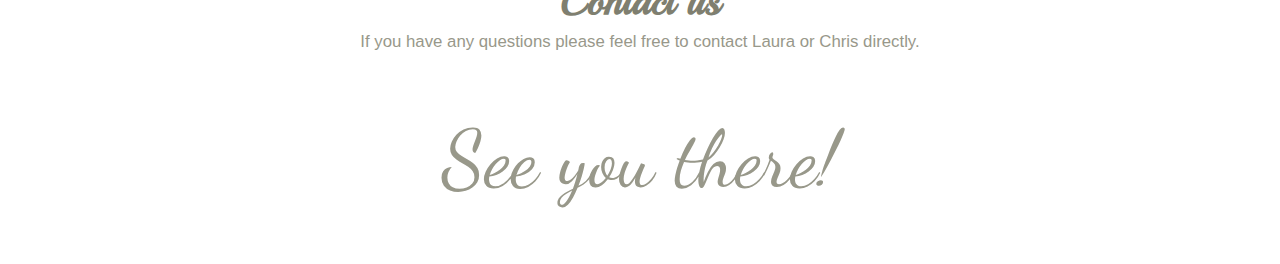
==== commit 3cee118e: "infoboxes added to the map" ====
--- a/index.html
+++ b/index.html
@@ -33,8 +33,8 @@
       <span id="repeat" class="glyphicon glyphicon-repeat map__button map__button_repeat" aria-hidden="true"></span>
       <input type="range" id="loveStorySlider" min="0" max="12" value="0" />
     </div>
-    <div>
-<!--       <label id="0">1983 to Present - Laura and Chris' Love Story</label> -->
+    <div hidden>
+      <!--       <label id="0">1983 to Present - Laura and Chris' Love Story</label> -->
       <!--UK-->
       <label id="1">4th October 2012- Laura and Chris met</label>
       <!--UK-->
--- a/css/stylesforboot.css
+++ b/css/stylesforboot.css
@@ -158,9 +158,6 @@
   padding-top: 2px;
 }
 
-#loveStorySlider {
-  display: none;
-}
 
 /*
 Controls END
@@ -216,7 +213,10 @@
 }
 
 #map-hold-all-elements {
-  position: relative; /* necessary for floating-panel to float correctly */
+  /* necessary for floating-panel to float correctly */
+  position: relative;
+  /* space from above */
+  margin-top: 10px;
 }
 
 
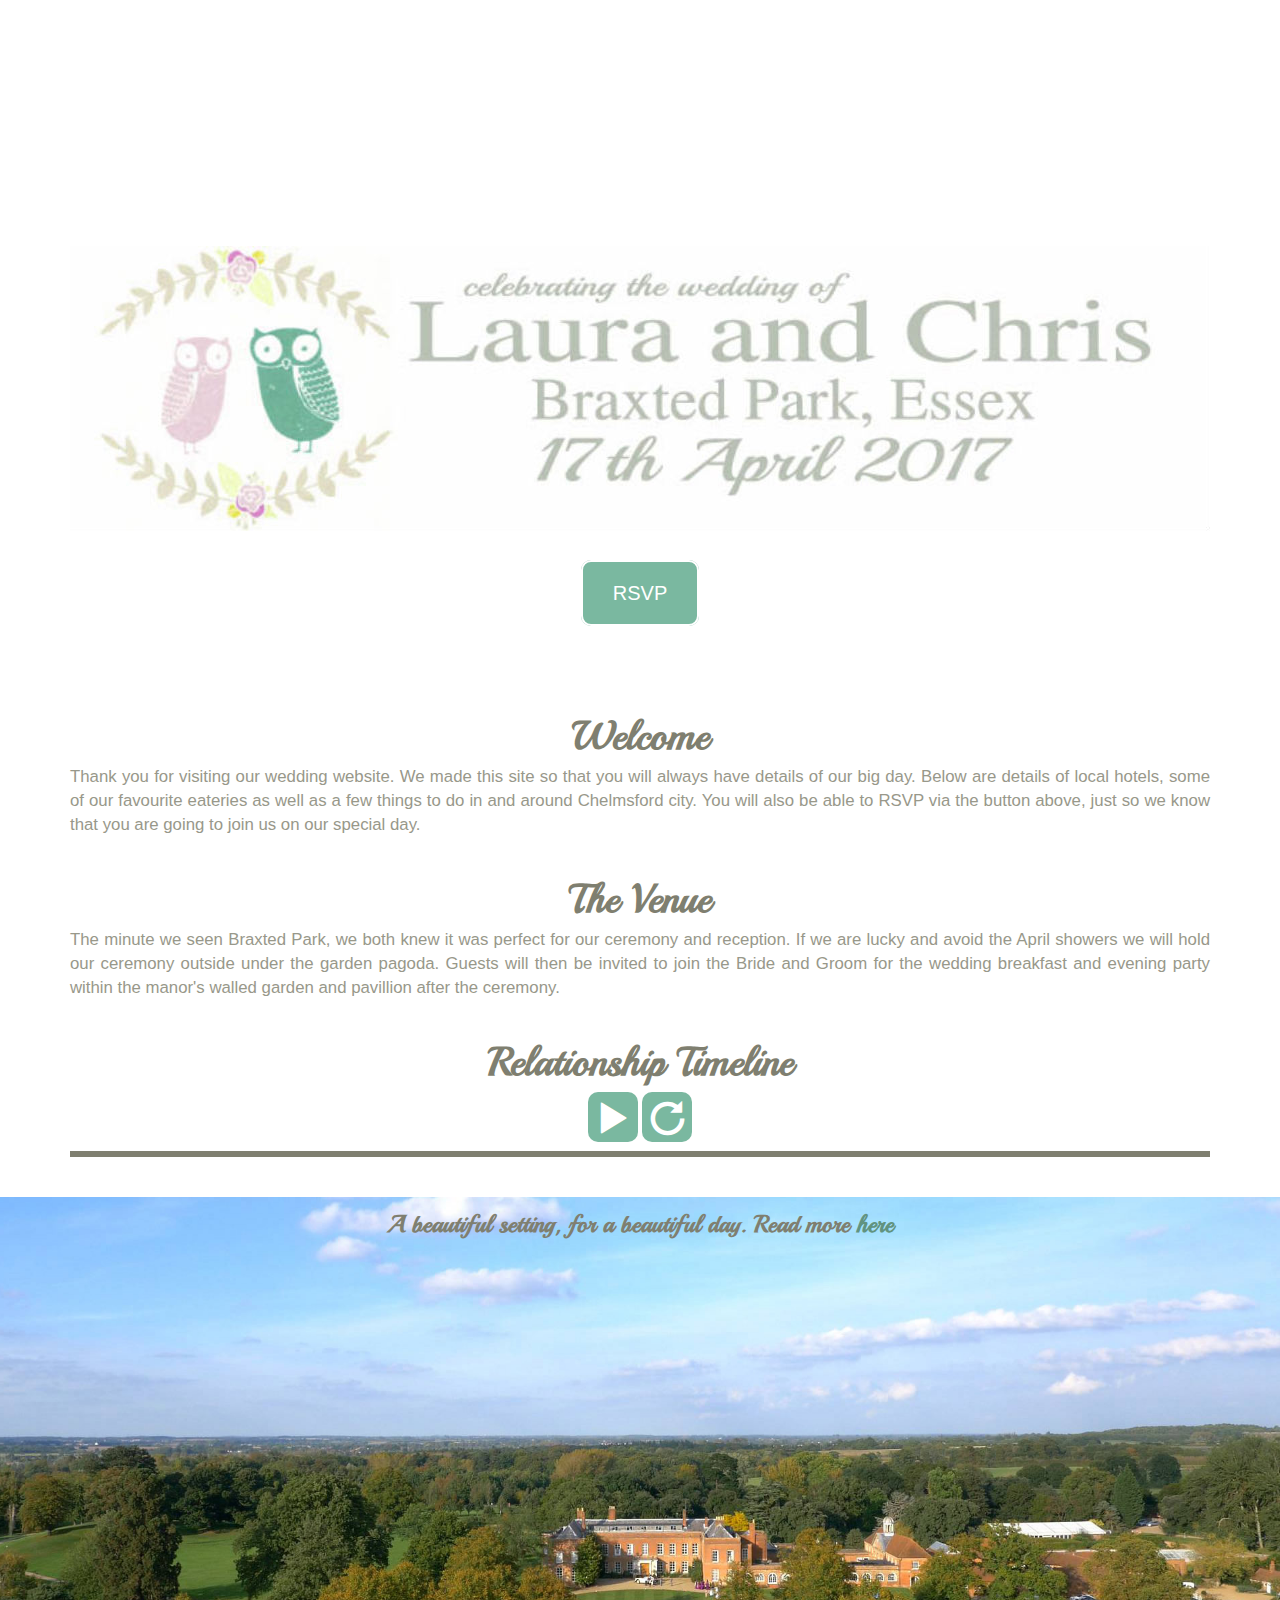
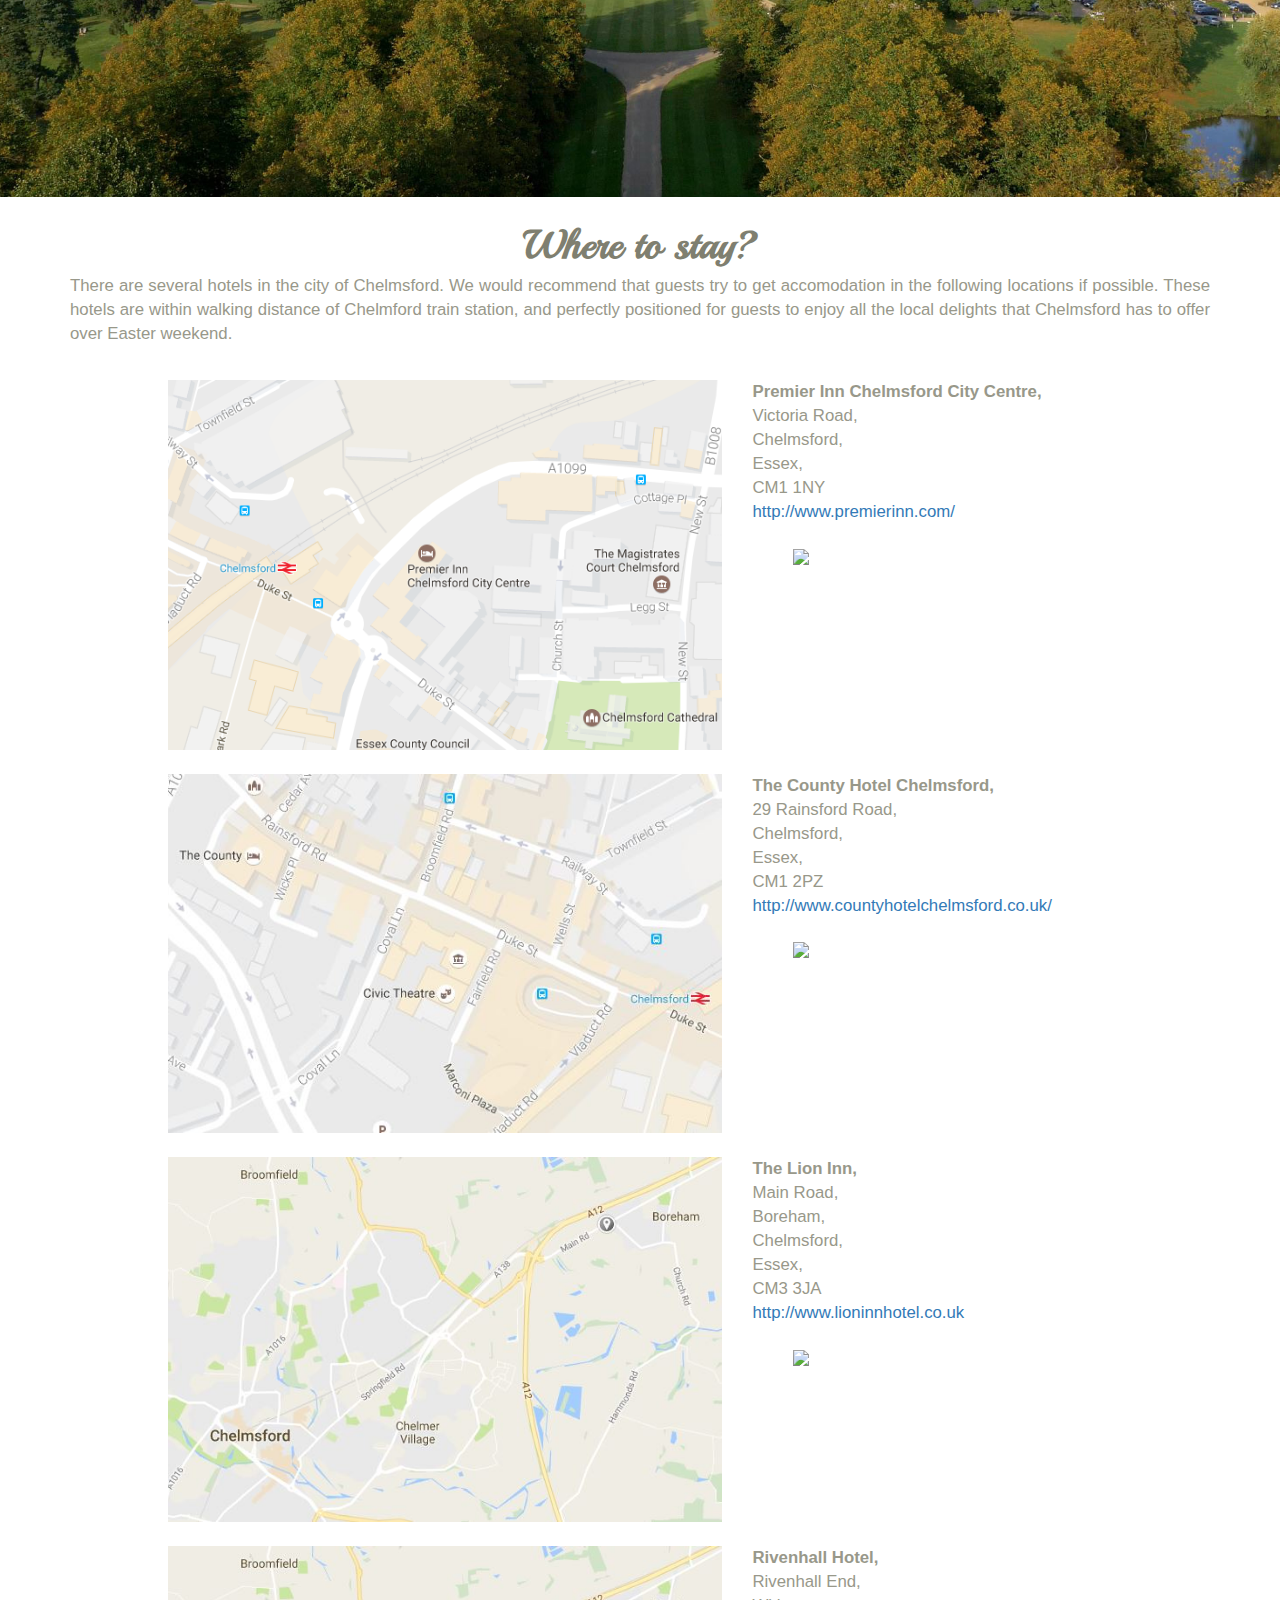
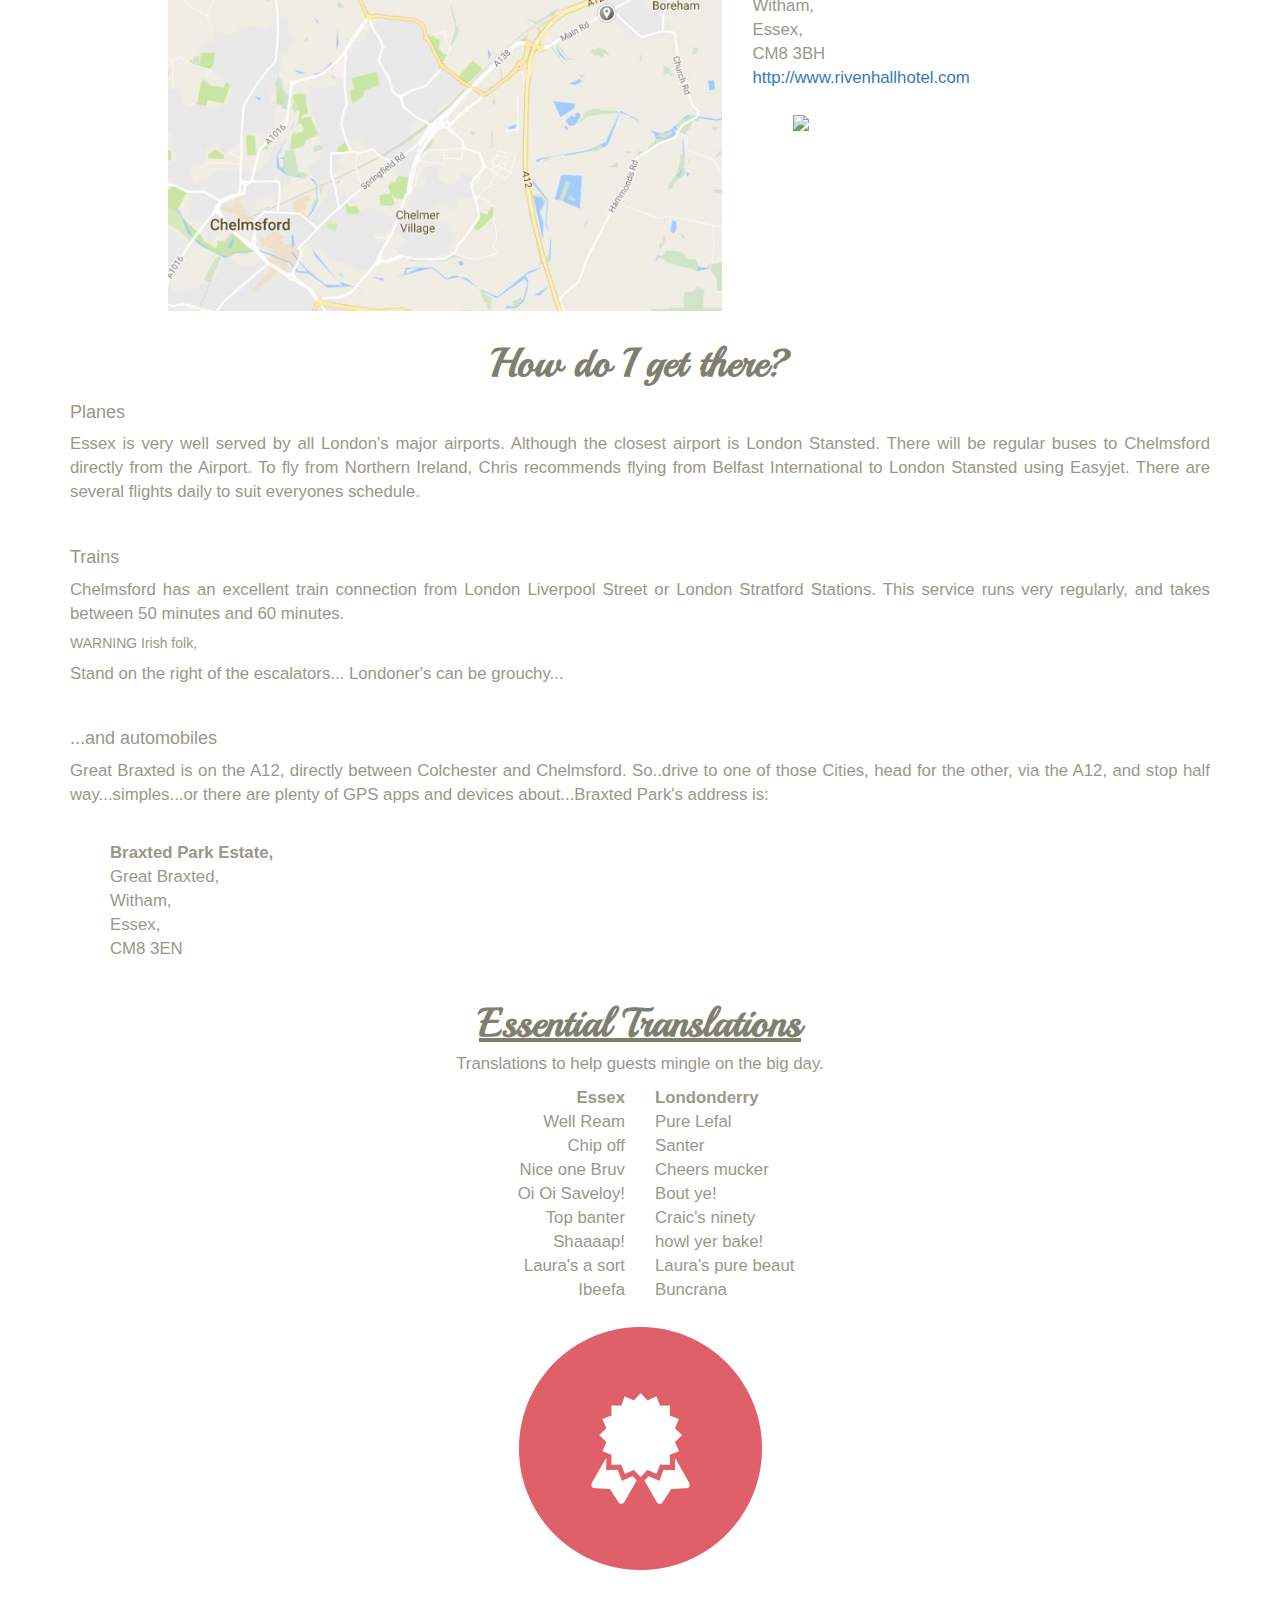
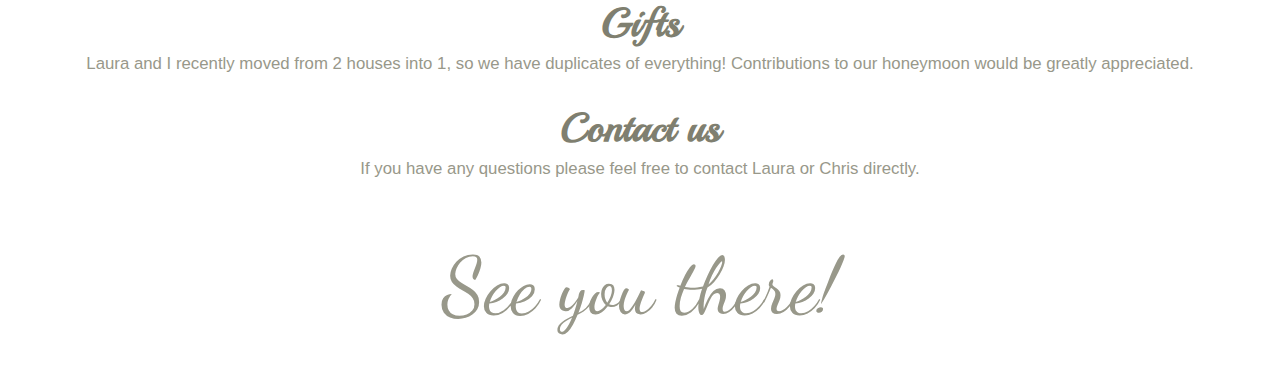
==== commit 1df04f13: "maps, translator, hotels all polished" ====
--- a/index.html
+++ b/index.html
@@ -83,7 +83,7 @@
       to enjoy all the local delights that Chelmsford has to offer over Easter weekend. </p>
     <br/>
     <div class="row address">
-      <div class="col-sm-offset-1 col-sm-6"> <img class="img-responsive" src="img\Premier.JPG" /> </div>
+      <div class="col-sm-offset-1 col-sm-6"> <img class="img-responsive" src="img\PremierInn.png" /> </div>
       <div class="col-sm-5">
         <ul class="ulList">
           <li class="li_title">Premier Inn Chelmsford City Centre,</li>
@@ -192,7 +192,7 @@
     <h4>Trains</h4>
     <p>Chelmsford has an excellent train connection from London Liverpool Street or London Stratford Stations. This service runs very regularly, and takes between 50 minutes and 60 minutes. </p>
     <h5>WARNING Irish folk,</h5>
-    <p>Stand on the right of the escalators...Londoner's can be grouchy... </p>
+    <p>Stand on the right of the escalators... Londoner's can be grouchy... </p>
     <br/>
     <h4>...and automobiles</h4>
     <p> Great Braxted is on the A12, directly between Colchester and Chelmsford. So..drive to one of those Cities, head for the other, via the A12, and stop half way...simples...or there are plenty of GPS apps and devices about...Braxted Park's address is:
@@ -210,38 +210,36 @@
     <!--div class="body">We will be providing transport from Chelmsford train station on the day of the wedding at 13:00 SHARP! If you miss the bus, You can use Fareway Taxi Chelmsford - 01245 355555.</div>
                 <br/-->
     <br/>
-    <div class="text_title"><u>Essex to Londonderry Translator</u></div>
-    <br/>
+    <div class="text_title"><u>Essential Translations</u></div>
+    <p class="center_text">
+      Translations to help guests mingle on the big day.
+    </p>
     <div class="row translator">
-      <div class="col-xs-4 col-md-4">
-        <ol>
-          <li class="li_title"> Essex </li>
-          <li>Well Ream </li>
-          <li>Chip off </li>
-          <li>Nice one Bruv </li>
-          <li>Oi Oi Saveloy! </li>
-          <li>Top banter </li>
-          <li>Shaaaap!</li>
-          <li>Laura's a sort </li>
-          <li>Ibeefa </li>
-        </ol>
-      </div>
-      <!--       <div class="col-xs-4 col-md-4">
-        <ol>
-          <li class="li_title">Derry </li>
-          <li>Pure Lefal </li>
-          <li>Santer</li>
-          <li>Cheers mucker </li>
-          <li>Bout ye! </li>
-          <li>Craic's ninety</li>
-          <li>howl yer bake!</li>
-          <li>Laura's pure beaut </li>
-          <li>Buncrana </li>
-        </ol>
-      </div> -->
-      <div class="col-xs-4 col-md-4">
-        <ol>
-          <li class="li_title">Definition</li>
+      <div class="col-xs-5 col-sm-6 text-right">
+          <div class="li_title">Essex </div>
+          <div>Well Ream </div>
+          <div>Chip off </div>
+          <div>Nice one Bruv </div>
+          <div>Oi Oi Saveloy! </div>
+          <div>Top banter </div>
+          <div>Shaaaap!</div>
+          <div>Laura's a sort </div>
+          <div>Ibeefa </div>
+      </div>
+      <div class="col-xs-7 col-sm-6">
+          <div class="li_title">Londonderry </div>
+          <div>Pure Lefal </div>
+          <div>Santer</div>
+          <div>Cheers mucker </div>
+          <div>Bout ye! </div>
+          <div>Craic's ninety</div>
+          <div>howl yer bake!</div>
+          <div>Laura's pure beaut </div>
+          <div>Buncrana </div>
+      </div>
+      <!--       <div class="col-xs-6 col-md-4">
+        <ol class="olList">
+          <li class="li_title">English</li>
           <li>"That's lovely"</li>
           <li>"Go away"</li>
           <li>"Thank You"</li>
@@ -251,7 +249,7 @@
           <li>"Laura looks beautiful"</li>
           <li>Popular holiday destinations. </li>
         </ol>
-      </div>
+      </div> -->
     </div>
     <br/>
     <div class="center_text">
--- a/css/stylesforboot.css
+++ b/css/stylesforboot.css
@@ -243,11 +243,12 @@
 List START
 */
 
-.ulList {
+.ulList, .olList {
   padding-left: 0px;
 }
 
 
 /* 
 Lists End
-*/+*/
+
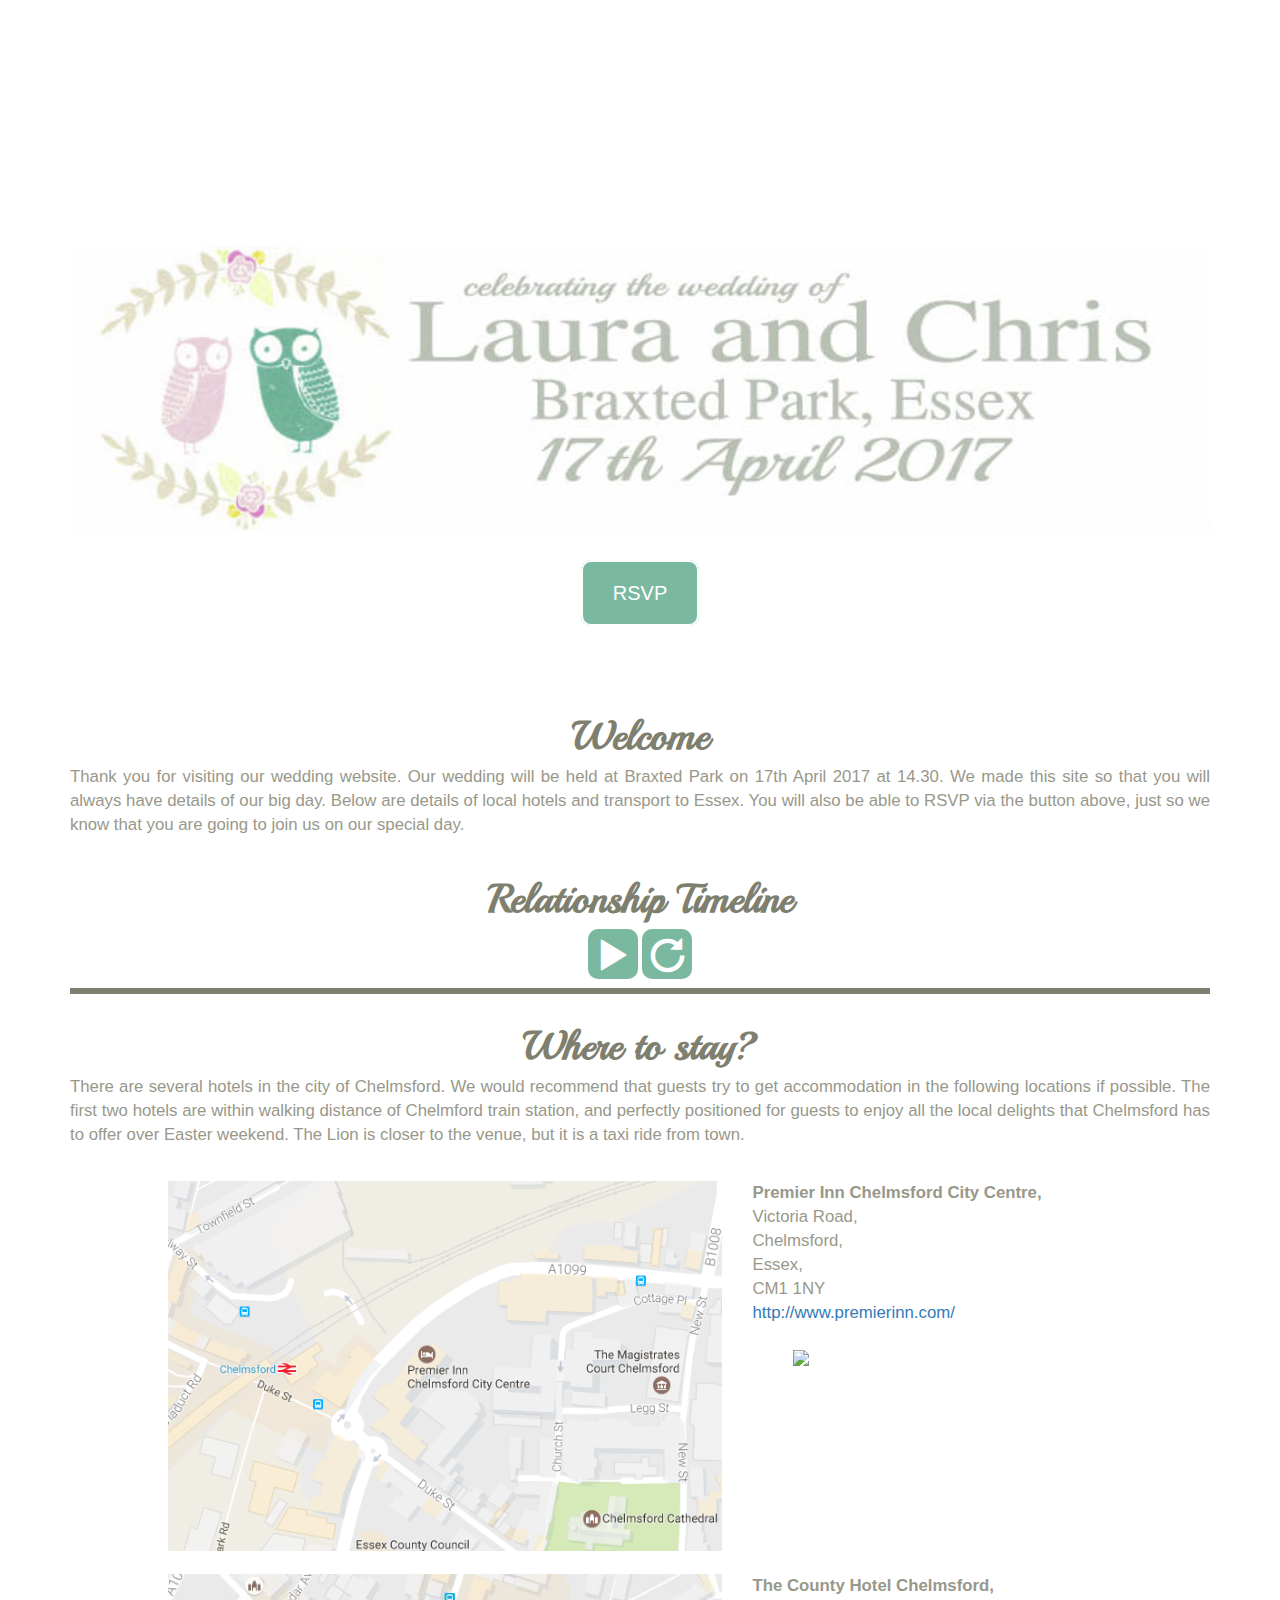
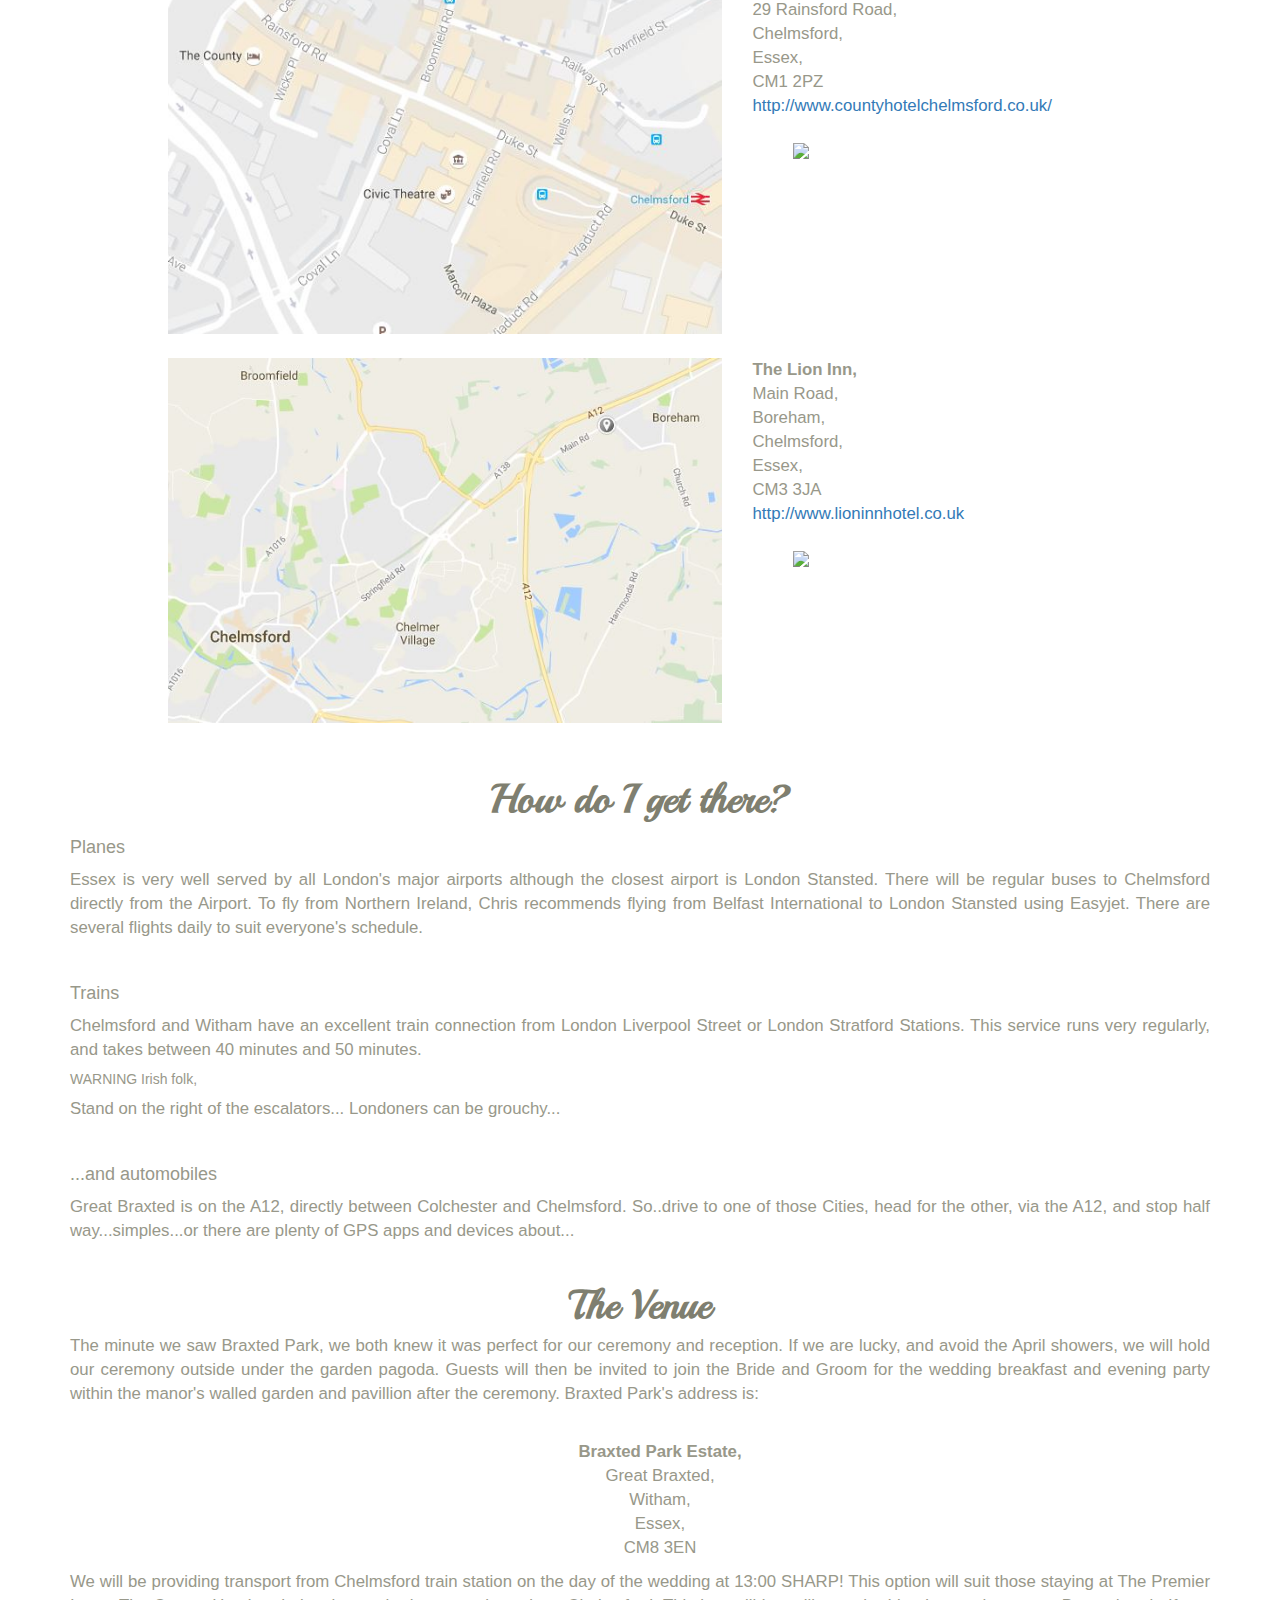
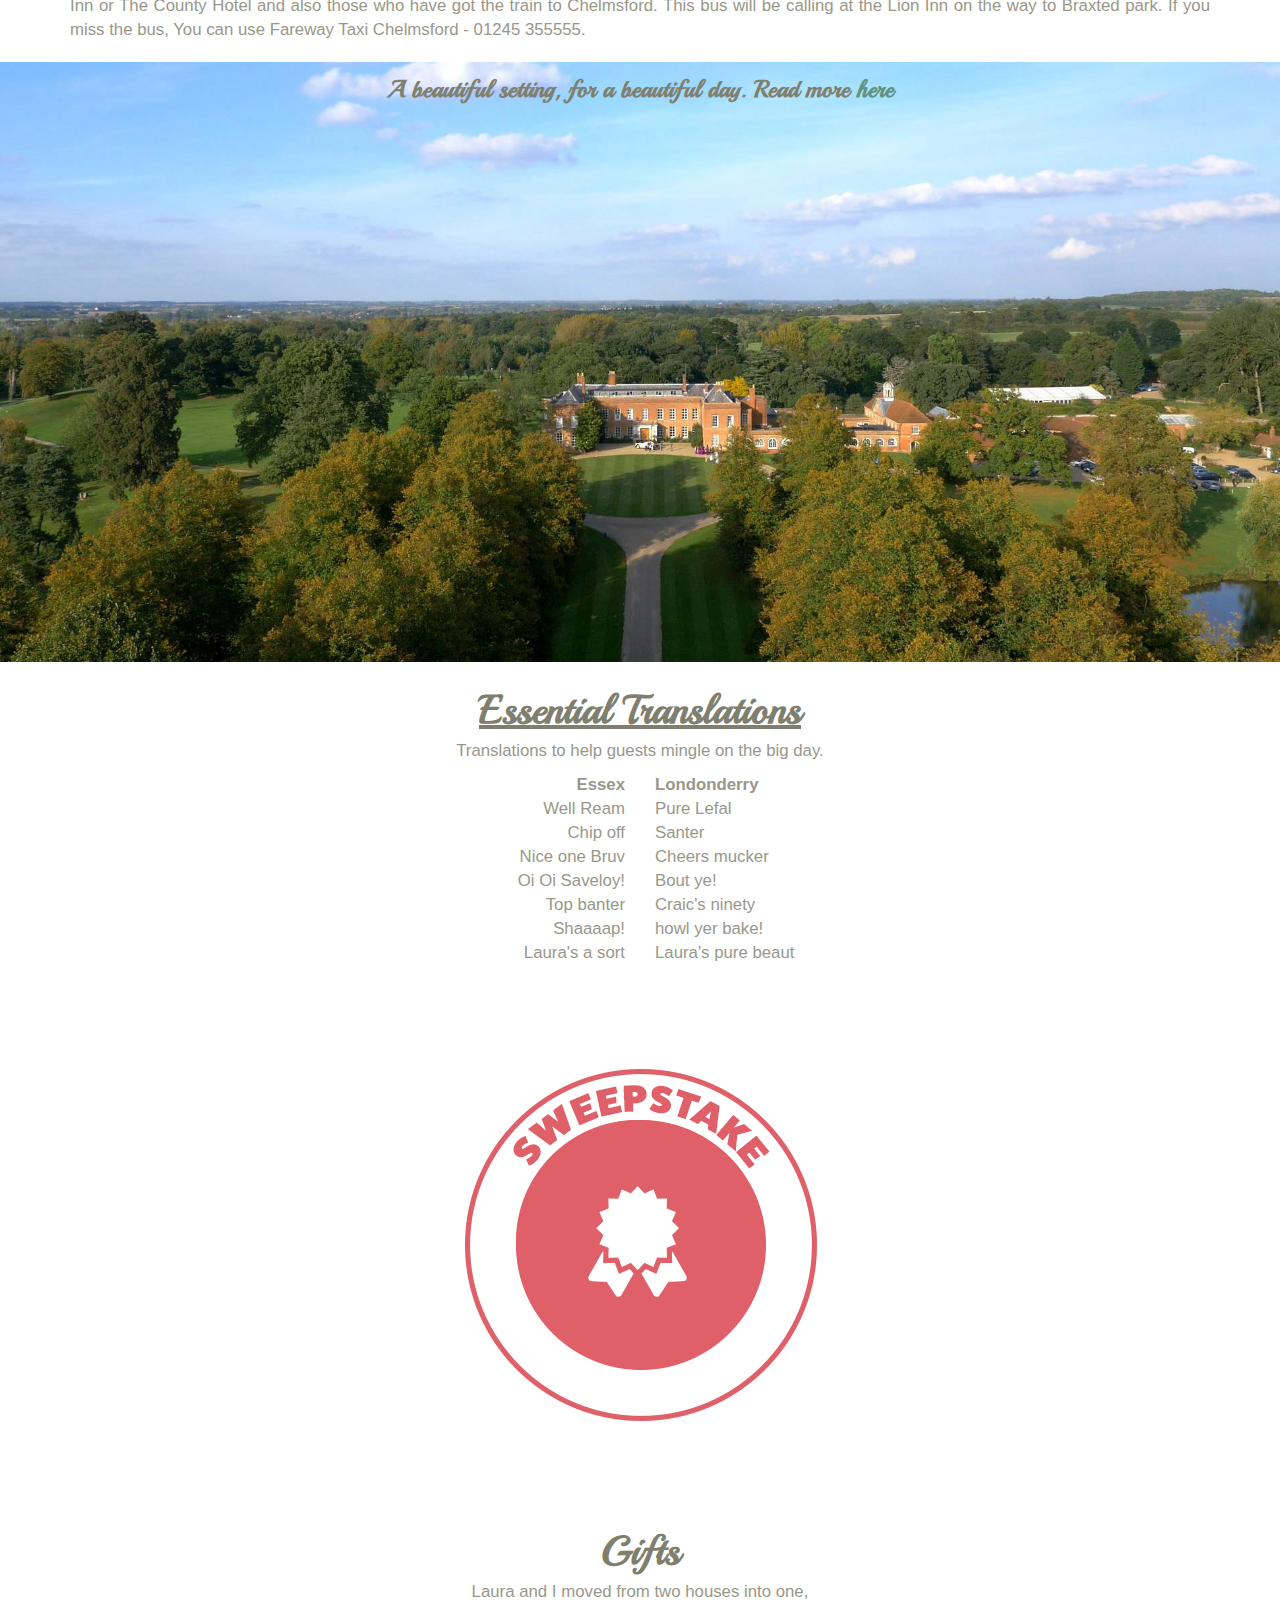
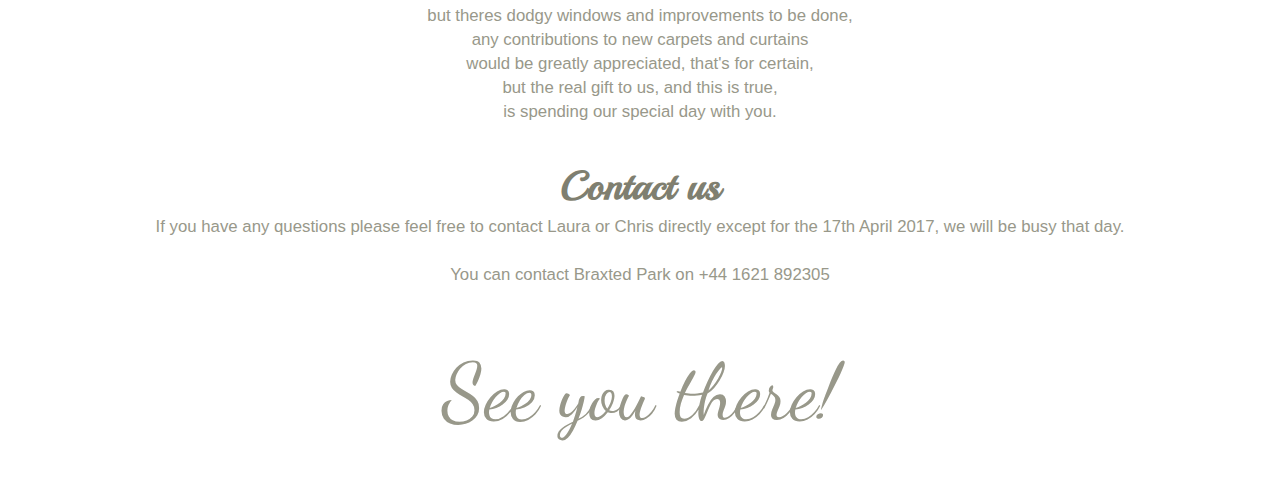
==== commit f101bdf5: "Check-in Grammer Changes." ====
--- a/index.html
+++ b/index.html
@@ -2,55 +2,50 @@
 <html>
 
 <head>
-  <meta charset="utf-8">
-  <meta name="viewport" content="width=device-width">
-  <title>www.chrisandlaura.co.uk</title>
-  <link rel="stylesheet" href="https://maxcdn.bootstrapcdn.com/bootstrap/3.3.7/css/bootstrap.min.css" integrity="sha384-BVYiiSIFeK1dGmJRAkycuHAHRg32OmUcww7on3RYdg4Va+PmSTsz/K68vbdEjh4u" crossorigin="anonymous">
-  <link rel="stylesheet" href="css/bootstrap-theme.css">
-  <link rel="stylesheet" href="css/stylesforboot.css">
-  <link href="https://fonts.googleapis.com/css?family=Dancing+Script|Playball" rel="stylesheet"> </head>
+    <meta charset="utf-8">
+    <meta name="viewport" content="width=device-width">
+    <title>www.chrisandlaura.co.uk</title>
+    <link rel="stylesheet" href="https://maxcdn.bootstrapcdn.com/bootstrap/3.3.7/css/bootstrap.min.css" integrity="sha384-BVYiiSIFeK1dGmJRAkycuHAHRg32OmUcww7on3RYdg4Va+PmSTsz/K68vbdEjh4u" crossorigin="anonymous">
+    <link rel="stylesheet" href="css/bootstrap-theme.css">
+    <link rel="stylesheet" href="css/stylesforboot.css">
+    <link href="https://fonts.googleapis.com/css?family=Dancing+Script|Playball" rel="stylesheet"> </head>
+<script>
+    cssSlidy();
+</script>
 
 <body>
-  <div id="frontPage" class="container">
-    <div id="header-content"> <img id="logo" class="center img-responsive" src="img/logo_1140.jpg" />
-      <br />
-      <br />
-      <div class="center_text"><a class="button" href="https://djdilly.typeform.com/to/x4sX4C" target="_blank">RSVP</a></div>
+    <div id="frontPage" class="container">
+        <div id="header-content"> <img id="logo" class="center img-responsive" src="img/logo_1140.jpg" />
+            <br />
+            <br />
+            <div class="center_text"><a class="button" href="https://djdilly.typeform.com/to/x4sX4C" target="_blank">RSVP</a></div>
+        </div>
     </div>
-  </div>
-  <div id="topContent" class="container">
-    <div class="text_title">Welcome</div>
-    <p> Thank you for visiting our wedding website. We made this site so that you will always have details of our big day. Below are details of local hotels, some of our favourite eateries as well as a few things to do in and around Chelmsford city. You will
-      also be able to RSVP via the button above, just so we know that you are going to join us on our special day.</p>
-    <br />
-    <div class="text_title">The Venue</div>
-    <p>The minute we seen Braxted Park, we both knew it was perfect for our ceremony and reception. If we are lucky and avoid the April showers we will hold our ceremony outside under the garden pagoda. Guests will then be invited to join the Bride and Groom
-      for the wedding breakfast and evening party within the manor's walled garden and pavillion after the ceremony. </p>
-    <br />
-    <div class="text_title">Relationship Timeline</div>
-    <div class="center_text">
-      <span id="play" class="glyphicon glyphicon-play map__button map__button_play" aria-hidden="true"></span>
-      <span id="repeat" class="glyphicon glyphicon-repeat map__button map__button_repeat" aria-hidden="true"></span>
-      <input type="range" id="loveStorySlider" min="0" max="12" value="0" />
-    </div>
-    <div hidden>
-      <!--       <label id="0">1983 to Present - Laura and Chris' Love Story</label> -->
-      <!--UK-->
-      <label id="1">4th October 2012- Laura and Chris met</label>
-      <!--UK-->
-      <label id="2">February 2013 - Laura moved to Irvinestown</label>
-      <!--UK-->
-      <label id="3">15th August 2015 - Chris proposed to Laura on her 31st Birthday</label>
-      <!--NIW-->
-      <label id="4">...same day - Chris falls off a horse the first time he went riding with Laura</label>
-      <!--NIW-->
-      <label id="5">16th February 2016 - Laura and Chris move to Omagh</label>
-      <!--NIW-->
-      <label id="6">16th April 2016 - Chris, Family and Friends decend on Chelmsford</label>
-      <!--NIW-->
-      <label id="7">17th April 2017 - Laura and Chris' Wedding in Braxted Park</label>
-      <!--UK-->
-      <!--
+    <div id="topContent" class="container">
+        <div class="text_title">Welcome</div>
+        <p> Thank you for visiting our wedding website. Our wedding will be held at Braxted Park on 17th April 2017 at 14.30. We made this site so that you will always have details of our big day. Below are details of local hotels and transport to Essex. You will also be able to RSVP via the button above, just so we know that you are going to join us on our special day.</p>
+        <br />
+        <div class="text_title">Relationship Timeline</div>
+        <div class="center_text"> <span id="play" class="glyphicon glyphicon-play map__button map__button_play" aria-hidden="true"></span> <span id="repeat" class="glyphicon glyphicon-repeat map__button map__button_repeat" aria-hidden="true"></span>
+            <input type="range" id="loveStorySlider" min="0" max="12" value="0" /> </div>
+        <div hidden>
+            <!--       <label id="0">1983 to Present - Laura and Chris' Love Story</label> -->
+            <!--UK-->
+            <label id="1">4th October 2012- Laura and Chris met</label>
+            <!--UK-->
+            <label id="2">February 2013 - Laura moved to Irvinestown</label>
+            <!--UK-->
+            <label id="3">15th August 2015 - Chris proposed to Laura on her 31st Birthday</label>
+            <!--NIW-->
+            <label id="4">...same day - Chris falls off a horse the first time he went riding with Laura</label>
+            <!--NIW-->
+            <label id="5">16th February 2016 - Laura and Chris move to Omagh</label>
+            <!--NIW-->
+            <label id="6">16th April 2017 - Chris, Family and Friends decend on Chelmsford</label>
+            <!--NIW-->
+            <label id="7">17th April 2017 - Laura and Chris' Wedding in Braxted Park</label>
+            <!--UK-->
+            <!--
           Dates for Time line.
           - 4th October 2012- Laura and Chris met (@54.9987284,-7.2735361,19z)
           -     February 2013 - Laura moved to Irvinestown
@@ -61,219 +56,224 @@
           - 17th April 2017 - Laura and Chris' Wedding in Braxted Park (@51.8048006,0.6896057,16z)
           - More coming soon.
        -->
+        </div>
+        <input type="hidden" id="currentMarker" value="0" />
+        <div id="map-hold-all-elements">
+            <div id="floating-panel">
+                <div id="floating-inner" hidden> And they lived happily ever after </div>
+            </div>
+            <div id="map" class="map"></div>
+        </div>
+        <br/>
+        <div class="text_title">Where to stay?</div>
+        <p>There are several hotels in the city of Chelmsford. We would recommend that guests try to get accommodation in the following locations if possible. The first two hotels are within walking distance of Chelmford train station, and perfectly positioned for guests to enjoy all the local delights that Chelmsford has to offer over Easter weekend. The Lion is closer to the venue, but it is a taxi ride from town. </p>
+        <br/>
+        <div class="row address">
+            <div class="col-sm-offset-1 col-sm-6"> <img class="img-responsive" src="img\PremierInn.png" /> </div>
+            <div class="col-sm-5">
+                <ul class="ulList">
+                    <li class="li_title">Premier Inn Chelmsford City Centre,</li>
+                    <li>Victoria Road, </li>
+                    <li>Chelmsford,</li>
+                    <li>Essex,</li>
+                    <li>CM1 1NY</li>
+                    <li><a href="http://www.premierinn.com/gb/en/hotels/england/essex/chelmsford/chelmsford-city-centre.html?cid=GLBC_CHECIT" target="_blank">http://www.premierinn.com/</a></li>
+                    <li>&nbsp;</li>
+                    <li class="tripadvisor">
+                        <div id="TA_socialButtonBubbles343" class="TA_socialButtonBubbles">
+                            <ul id="nFVKAV" class="TA_links m93ezjisAQ7">
+                                <li id="pVuVe7" class="0anXOiW">
+                                    <a target="_blank" href="https://www.tripadvisor.co.uk/Hotel_Review-g503775-d8132496-Reviews-Premier_Inn_Chelmsford_City_Centre_Hotel-Chelmsford_Essex_England.html"><img src="https://www.tripadvisor.co.uk/img/cdsi/img2/branding/socialWidget/20x28_green-21693-2.png" /></a>
+                                </li>
+                            </ul>
+                        </div>
+                        <script src="https://www.jscache.com/wejs?wtype=socialButtonBubbles&amp;uniq=343&amp;locationId=8132496&amp;color=green&amp;size=rect&amp;lang=en_UK&amp;display_version=2"></script>
+                    </li>
+                </ul>
+                <script src="https://www.jscache.com/wejs?wtype=cdsratingsonlynarrow&amp;uniq=200&amp;locationId=8132496&amp;lang=en_UK&amp;border=true&amp;display_version=2"></script>
+            </div>
+        </div>
+        <br/>
+        <div class="row address">
+            <div class="col-sm-offset-1 col-sm-6"> <img class="img-responsive" src="img\TheCounty.JPG"> </div>
+            <div class="col-sm-5">
+                <ul class="ulList">
+                    <li class="li_title">The County Hotel Chelmsford,</li>
+                    <li>29 Rainsford Road,</li>
+                    <li> Chelmsford,</li>
+                    <li>Essex,</li>
+                    <li>CM1 2PZ</li>
+                    <li><a href="http://www.countyhotelchelmsford.co.uk/" target="_blank">http://www.countyhotelchelmsford.co.uk/</a></li>
+                    <li>&nbsp;</li>
+                    <li class="tripadvisor">
+                        <div id="TA_socialButtonBubbles960" class="TA_socialButtonBubbles">
+                            <ul id="eblZ5pjfZ6H" class="TA_links nRWv3bwhQ">
+                                <li id="Daip8ua" class="s29ST9MtxoEO">
+                                    <a target="_blank" href="https://www.tripadvisor.co.uk/Hotel_Review-g503775-d568700-Reviews-The_County_Hotel-Chelmsford_Essex_England.html"><img src="https://www.tripadvisor.co.uk/img/cdsi/img2/branding/socialWidget/20x28_green-21693-2.png" /></a>
+                                </li>
+                            </ul>
+                        </div>
+                        <script src="https://www.jscache.com/wejs?wtype=socialButtonBubbles&amp;uniq=960&amp;locationId=568700&amp;color=green&amp;size=rect&amp;lang=en_UK&amp;display_version=2"></script>
+                    </li>
+                </ul>
+            </div>
+        </div>
+        <br/>
+        <div class="row address">
+            <div class="col-sm-offset-1 col-sm-6"> <img class="img-responsive" src="img\lion.JPG" /> </div>
+            <div class="col-sm-5">
+                <ul class="ulList">
+                    <li class="li_title">The Lion Inn,</li>
+                    <li>Main Road,</li>
+                    <li>Boreham,</li>
+                    <li>Chelmsford,</li>
+                    <li>Essex,</li>
+                    <li>CM3 3JA</li>
+                    <li><a href="http://www.lioninnhotel.co.uk/" target="_blank">http://www.lioninnhotel.co.uk</a></li>
+                    <li>&nbsp;</li>
+                    <li class="tripadvisor">
+                        <div id="TA_socialButtonBubbles970" class="TA_socialButtonBubbles">
+                            <ul id="A2jlxP9j5hF6" class="TA_links 66if7S">
+                                <li id="WCm38L0" class="ekKBTHJA">
+                                    <a target="_blank" href="https://www.tripadvisor.co.uk/Hotel_Review-g503775-d1467149-Reviews-Lion_Inn-Chelmsford_Essex_England.html"><img src="https://www.tripadvisor.co.uk/img/cdsi/img2/branding/socialWidget/20x28_green-21693-2.png" /></a>
+                                </li>
+                            </ul>
+                        </div>
+                        <script src="https://www.jscache.com/wejs?wtype=socialButtonBubbles&amp;uniq=970&amp;locationId=1467149&amp;color=green&amp;size=rect&amp;lang=en_UK&amp;display_version=2"></script>
+                    </li>
+                </ul>
+            </div>
+        </div>
+        <br/>
+        <!--div class="row address">
+            <div class="col-sm-offset-1 col-sm-6"> <img class="img-responsive" src="img\lion.JPG" /> </div>
+            <div class="col-sm-5">
+                <ul class="ulList">
+                    <li class="li_title">Rivenhall Hotel,</li>
+                    <li>Rivenhall End,</li>
+                    <li>Witham,</li>
+                    <li>Essex,</li>
+                    <li>CM8 3BH</li>
+                    <li><a href="http://www.rivenhallhotel.com/" target="_blank">http://www.rivenhallhotel.com</a></li>
+                    <li>&nbsp;</li>
+                    <li class="tripadvisor">
+                        <div id="TA_socialButtonBubbles552" class="TA_socialButtonBubbles">
+                            <ul id="buQlB4UP" class="TA_links FcNgOryg8Fl5">
+                                <li id="uN08uwLNNJN9" class="2rKmIS">
+                                    <a target="_blank" href="https://www.tripadvisor.co.uk/Hotel_Review-g503796-d252588-Reviews-Rivenhall_Hotel-Witham_Essex_England.html"><img src="https://www.tripadvisor.co.uk/img/cdsi/img2/branding/socialWidget/20x28_green-21693-2.png" /></a>
+                                </li>
+                            </ul>
+                        </div>
+                        <script src="https://www.jscache.com/wejs?wtype=socialButtonBubbles&amp;uniq=552&amp;locationId=252588&amp;color=green&amp;size=rect&amp;lang=en_UK&amp;display_version=2"></script>
+                    </li>
+                </ul>
+            </div>
+        </div-->
+        <br/>
+        <div class="text_title">How do I get there?</div>
+        <h4>Planes</h4>
+        <p>Essex is very well served by all London's major airports although the closest airport is London Stansted. There will be regular buses to Chelmsford directly from the Airport. To fly from Northern Ireland, Chris recommends flying from Belfast International to London Stansted using Easyjet. There are several flights daily to suit everyone's schedule. </p>
+        <br/>
+        <h4>Trains</h4>
+        <p>Chelmsford and Witham have an excellent train connection from London Liverpool Street or London Stratford Stations. This service runs very regularly, and takes between 40 minutes and 50 minutes. </p>
+        <h5>WARNING Irish folk,</h5>
+        <p>Stand on the right of the escalators... Londoners can be grouchy... </p>
+        <br/>
+        <h4>...and automobiles</h4>
+        <p> Great Braxted is on the A12, directly between Colchester and Chelmsford. So..drive to one of those Cities, head for the other, via the A12, and stop half way...simples...or there are plenty of GPS apps and devices about... </p>
+        <br/>
+        <div class="text_title">The Venue</div>
+        <p>The minute we saw Braxted Park, we both knew it was perfect for our ceremony and reception. If we are lucky, and avoid the April showers, we will hold our ceremony outside under the garden pagoda. Guests will then be invited to join the Bride and Groom for the wedding breakfast and evening party within the manor's walled garden and pavillion after the ceremony. Braxted Park's address is: </p>
+        <br />
+        <div class="address" style="text-align:center">
+            <ul>
+                <li class="li_title">Braxted Park Estate,</li>
+                <li>Great Braxted,</li>
+                <li>Witham,</li>
+                <li>Essex,</li>
+                <li>CM8 3EN</li>
+            </ul>
+        </div>
+        <div class="body">We will be providing transport from Chelmsford train station on the day of the wedding at 13:00 SHARP! This option will suit those staying at The Premier Inn or The County Hotel and also those who have got the train to Chelmsford. This bus will be calling at the Lion Inn on the way to Braxted park. If you miss the bus, You can use Fareway Taxi Chelmsford - 01245 355555.</div>
     </div>
-    <input type="hidden" id="currentMarker" value="0" />
-    <div id="map-hold-all-elements">
-      <div id="floating-panel">
-        <div id="floating-inner" hidden> And they lived happily ever after </div>
-      </div>
-      <div id="map" class="map"></div>
-    </div>
-  </div>
-  </div>
-  <br />
-  <br />
-  <div id="hotel_photo">
-    <div class="title-braxted">A beautiful setting, for a beautiful day. Read more <a href="http://www.braxtedpark.co.uk/" target="_blank">here</a> </div>
-  </div>
-  <br/>
-  <div id="bottomContent" class="container">
-    <div class="text_title">Where to stay?</div>
-    <p>There are several hotels in the city of Chelmsford. We would recommend that guests try to get accomodation in the following locations if possible. These hotels are within walking distance of Chelmford train station, and perfectly positioned for guests
-      to enjoy all the local delights that Chelmsford has to offer over Easter weekend. </p>
-    <br/>
-    <div class="row address">
-      <div class="col-sm-offset-1 col-sm-6"> <img class="img-responsive" src="img\PremierInn.png" /> </div>
-      <div class="col-sm-5">
-        <ul class="ulList">
-          <li class="li_title">Premier Inn Chelmsford City Centre,</li>
-          <li>Victoria Road, </li>
-          <li>Chelmsford,</li>
-          <li>Essex,</li>
-          <li>CM1 1NY</li>
-          <li><a href="http://www.premierinn.com/gb/en/hotels/england/essex/chelmsford/chelmsford-city-centre.html?cid=GLBC_CHECIT" target="_blank">http://www.premierinn.com/</a></li>
-          <li>&nbsp;</li>
-          <li class="tripadvisor">
-            <div id="TA_socialButtonBubbles343" class="TA_socialButtonBubbles">
-              <ul id="nFVKAV" class="TA_links m93ezjisAQ7">
-                <li id="pVuVe7" class="0anXOiW">
-                  <a target="_blank" href="https://www.tripadvisor.co.uk/Hotel_Review-g503775-d8132496-Reviews-Premier_Inn_Chelmsford_City_Centre_Hotel-Chelmsford_Essex_England.html"><img src="https://www.tripadvisor.co.uk/img/cdsi/img2/branding/socialWidget/20x28_green-21693-2.png" /></a>
-                </li>
-              </ul>
-            </div>
-            <script src="https://www.jscache.com/wejs?wtype=socialButtonBubbles&amp;uniq=343&amp;locationId=8132496&amp;color=green&amp;size=rect&amp;lang=en_UK&amp;display_version=2"></script>
-          </li>
-        </ul>
-        <script src="https://www.jscache.com/wejs?wtype=cdsratingsonlynarrow&amp;uniq=200&amp;locationId=8132496&amp;lang=en_UK&amp;border=true&amp;display_version=2"></script>
-      </div>
+    <br />
+    <div id="hotel_photo">
+        <div class="title-braxted">A beautiful setting, for a beautiful day. Read more <a href="http://www.braxtedpark.co.uk/" target="_blank">here</a> </div>
     </div>
     <br/>
-    <div class="row address">
-      <div class="col-sm-offset-1 col-sm-6"> <img class="img-responsive" src="img\TheCounty.JPG"> </div>
-      <div class="col-sm-5">
-        <ul class="ulList">
-          <li class="li_title">The County Hotel Chelmsford,</li>
-          <li>29 Rainsford Road,</li>
-          <li> Chelmsford,</li>
-          <li>Essex,</li>
-          <li>CM1 2PZ</li>
-          <li><a href="http://www.countyhotelchelmsford.co.uk/" target="_blank">http://www.countyhotelchelmsford.co.uk/</a></li>
-          <li>&nbsp;</li>
-          <li class="tripadvisor">
-            <div id="TA_socialButtonBubbles960" class="TA_socialButtonBubbles">
-              <ul id="eblZ5pjfZ6H" class="TA_links nRWv3bwhQ">
-                <li id="Daip8ua" class="s29ST9MtxoEO">
-                  <a target="_blank" href="https://www.tripadvisor.co.uk/Hotel_Review-g503775-d568700-Reviews-The_County_Hotel-Chelmsford_Essex_England.html"><img src="https://www.tripadvisor.co.uk/img/cdsi/img2/branding/socialWidget/20x28_green-21693-2.png" /></a>
-                </li>
-              </ul>
-            </div>
-            <script src="https://www.jscache.com/wejs?wtype=socialButtonBubbles&amp;uniq=960&amp;locationId=568700&amp;color=green&amp;size=rect&amp;lang=en_UK&amp;display_version=2"></script>
-          </li>
-        </ul>
-      </div>
-    </div>
-    <br/>
-    <div class="row address">
-      <div class="col-sm-offset-1 col-sm-6"> <img class="img-responsive" src="img\lion.JPG" /> </div>
-      <div class="col-sm-5">
-        <ul class="ulList">
-          <li class="li_title">The Lion Inn,</li>
-          <li>Main Road,</li>
-          <li>Boreham,</li>
-          <li>Chelmsford,</li>
-          <li>Essex,</li>
-          <li>CM3 3JA</li>
-          <li><a href="http://www.lioninnhotel.co.uk/" target="_blank">http://www.lioninnhotel.co.uk</a></li>
-          <li>&nbsp;</li>
-          <li class="tripadvisor">
-            <div id="TA_socialButtonBubbles970" class="TA_socialButtonBubbles">
-              <ul id="A2jlxP9j5hF6" class="TA_links 66if7S">
-                <li id="WCm38L0" class="ekKBTHJA">
-                  <a target="_blank" href="https://www.tripadvisor.co.uk/Hotel_Review-g503775-d1467149-Reviews-Lion_Inn-Chelmsford_Essex_England.html"><img src="https://www.tripadvisor.co.uk/img/cdsi/img2/branding/socialWidget/20x28_green-21693-2.png" /></a>
-                </li>
-              </ul>
-            </div>
-            <script src="https://www.jscache.com/wejs?wtype=socialButtonBubbles&amp;uniq=970&amp;locationId=1467149&amp;color=green&amp;size=rect&amp;lang=en_UK&amp;display_version=2"></script>
-          </li>
-        </ul>
-      </div>
-    </div>
-    <br/>
-    <div class="row address">
-      <div class="col-sm-offset-1 col-sm-6"> <img class="img-responsive" src="img\lion.JPG" /> </div>
-      <div class="col-sm-5">
-        <ul class="ulList">
-          <li class="li_title">Rivenhall Hotel,</li>
-          <li>Rivenhall End,</li>
-          <li>Witham,</li>
-          <li>Essex,</li>
-          <li>CM8 3BH</li>
-          <li><a href="http://www.rivenhallhotel.com/" target="_blank">http://www.rivenhallhotel.com</a></li>
-          <li>&nbsp;</li>
-          <li class="tripadvisor">
-            <div id="TA_socialButtonBubbles552" class="TA_socialButtonBubbles">
-              <ul id="buQlB4UP" class="TA_links FcNgOryg8Fl5">
-                <li id="uN08uwLNNJN9" class="2rKmIS">
-                  <a target="_blank" href="https://www.tripadvisor.co.uk/Hotel_Review-g503796-d252588-Reviews-Rivenhall_Hotel-Witham_Essex_England.html"><img src="https://www.tripadvisor.co.uk/img/cdsi/img2/branding/socialWidget/20x28_green-21693-2.png" /></a>
-                </li>
-              </ul>
-            </div>
-            <script src="https://www.jscache.com/wejs?wtype=socialButtonBubbles&amp;uniq=552&amp;locationId=252588&amp;color=green&amp;size=rect&amp;lang=en_UK&amp;display_version=2"></script>
-          </li>
-        </ul>
-      </div>
-    </div>
-    <br/>
-    <div class="text_title">How do I get there?</div>
-    <h4>Planes</h4>
-    <p>Essex is very well served by all London's major airports. Although the closest airport is London Stansted. There will be regular buses to Chelmsford directly from the Airport. To fly from Northern Ireland, Chris recommends flying from Belfast International
-      to London Stansted using Easyjet. There are several flights daily to suit everyones schedule. </p>
-    <br/>
-    <h4>Trains</h4>
-    <p>Chelmsford has an excellent train connection from London Liverpool Street or London Stratford Stations. This service runs very regularly, and takes between 50 minutes and 60 minutes. </p>
-    <h5>WARNING Irish folk,</h5>
-    <p>Stand on the right of the escalators... Londoner's can be grouchy... </p>
-    <br/>
-    <h4>...and automobiles</h4>
-    <p> Great Braxted is on the A12, directly between Colchester and Chelmsford. So..drive to one of those Cities, head for the other, via the A12, and stop half way...simples...or there are plenty of GPS apps and devices about...Braxted Park's address is:
-    </p>
-    <br/>
-    <div class="address">
-      <ul>
-        <li class="li_title">Braxted Park Estate,</li>
-        <li>Great Braxted,</li>
-        <li>Witham,</li>
-        <li>Essex,</li>
-        <li>CM8 3EN</li>
-      </ul>
-    </div>
-    <!--div class="body">We will be providing transport from Chelmsford train station on the day of the wedding at 13:00 SHARP! If you miss the bus, You can use Fareway Taxi Chelmsford - 01245 355555.</div>
-                <br/-->
-    <br/>
-    <div class="text_title"><u>Essential Translations</u></div>
-    <p class="center_text">
-      Translations to help guests mingle on the big day.
-    </p>
-    <div class="row translator">
-      <div class="col-xs-5 col-sm-6 text-right">
-          <div class="li_title">Essex </div>
-          <div>Well Ream </div>
-          <div>Chip off </div>
-          <div>Nice one Bruv </div>
-          <div>Oi Oi Saveloy! </div>
-          <div>Top banter </div>
-          <div>Shaaaap!</div>
-          <div>Laura's a sort </div>
-          <div>Ibeefa </div>
-      </div>
-      <div class="col-xs-7 col-sm-6">
-          <div class="li_title">Londonderry </div>
-          <div>Pure Lefal </div>
-          <div>Santer</div>
-          <div>Cheers mucker </div>
-          <div>Bout ye! </div>
-          <div>Craic's ninety</div>
-          <div>howl yer bake!</div>
-          <div>Laura's pure beaut </div>
-          <div>Buncrana </div>
-      </div>
-      <!--       <div class="col-xs-6 col-md-4">
+    <div id="bottomContent" class="container">
+        <div class="text_title"><u>Essential Translations</u></div>
+        <p class="center_text"> Translations to help guests mingle on the big day. </p>
+        <div class="row translator">
+            <div class="col-xs-5 col-sm-6 text-right">
+                <div class="li_title">Essex </div>
+                <div>Well Ream </div>
+                <div>Chip off </div>
+                <div>Nice one Bruv </div>
+                <div>Oi Oi Saveloy! </div>
+                <div>Top banter </div>
+                <div>Shaaaap!</div>
+                <div>Laura's a sort </div>
+                <!--div>Ibeefa </div-->
+            </div>
+            <div class="col-xs-7 col-sm-6">
+                <div class="li_title">Londonderry </div>
+                <div>Pure Lefal </div>
+                <div>Santer</div>
+                <div>Cheers mucker </div>
+                <div>Bout ye! </div>
+                <div>Craic's ninety</div>
+                <div>howl yer bake!</div>
+                <div>Laura's pure beaut </div>
+                <!--div>Buncrana </div-->
+            </div>
+            <!--       <div class="col-xs-6 col-md-4">
         <ol class="olList">
           <li class="li_title">English</li>
           <li>"That's lovely"</li>
-          <li>"Go away"</li>
-          <li>"Thank You"</li>
-          <li>"Hello"</li>
-          <li>"I'm having fun" </li>
-          <li>"Please be quiet!"</li>
-          <li>"Laura looks beautiful"</li>
-          <li>Popular holiday destinations. </li>
-        </ol>
-      </div> -->
-    </div>
-    <br/>
-    <div class="center_text">
-      <a href="https://djdilly.typeform.com/to/xgdM5w" target="_blank"> <img src="../img/sweepstake.png" /> </a>
-    </div>
-    <br/>
-    <div class="text_title">Gifts</div>
-    <div class="center_text">Laura and I recently moved from 2 houses into 1, so we have duplicates of everything! Contributions to our honeymoon would be greatly appreciated. </div>
-    <br/>
-    <div class="text_title">Contact us</div>
-    <div class="center_text">If you have any questions please feel free to contact Laura or Chris directly.</div>
-    <br/>
-    <br/>
-    <div class="Handwriting">See you there!</div>
-    <br/>
-    <br/>
-  </div>
-  <script src="https://code.jquery.com/jquery-1.11.3.min.js"></script>
-  <script src="https://maxcdn.bootstrapcdn.com/bootstrap/3.3.7/js/bootstrap.min.js" integrity="sha384-Tc5IQib027qvyjSMfHjOMaLkfuWVxZxUPnCJA7l2mCWNIpG9mGCD8wGNIcPD7Txa" crossorigin="anonymous"></script>
-  <script src="js/mainforboot.js"></script>
-  <script src="https://unpkg.com/scrollreveal@3.3.2/dist/scrollreveal.min.js"></script>
-  <script async defer src="https://maps.googleapis.com/maps/api/js?key=AIzaSyBmtcKKHuckL5-eSuFO7ITb4QLpPpUF0kw&callback=initMap"></script>
-  <script src="js/maps.js"></script>
-
+<li>"Go away"</li>
+<li>"Thank You"</li>
+<li>"Hello"</li>
+<li>"I'm having fun" </li>
+<li>"Please be quiet!"</li>
+<li>"Laura looks beautiful"</li>
+<li>Popular holiday destinations. </li>
+</ol>
+</div> --></div>
+        <br/>
+        <div class="center_text">
+            <a href="https://djdilly.typeform.com/to/xgdM5w" target="_blank"> <img src="../img/sweepstake.png" /> </a>
+        </div>
+        <br/>
+        <div class="text_title">Gifts</div>
+        <div class="center_text">
+            <ul class="ulList" style="list-style:none">
+                <li>Laura and I moved from two houses into one,</li>
+                <li>but theres dodgy windows and improvements to be done,</li>
+                <li>any contributions to new carpets and curtains </li>
+                <li>would be greatly appreciated, that's for certain,</li>
+                <li>but the real gift to us, and this is true,</li>
+                <li>is spending our special day with you.</li>
+            </ul>
+        </div>
+        <br/>
+        <div class="text_title">Contact us</div>
+        <div class="center_text">If you have any questions please feel free to contact Laura or Chris directly except for the 17th April 2017, we will be busy that day. </div>
+        <br/>
+        <div class="center_text">You can contact Braxted Park on +44 1621 892305</div>
+        <br/>
+        <br/>
+        <div class="Handwriting">See you there!</div>
+        <br/>
+        <br/> </div>
+    <script src="https://code.jquery.com/jquery-1.11.3.min.js"></script>
+    <script src="https://maxcdn.bootstrapcdn.com/bootstrap/3.3.7/js/bootstrap.min.js" integrity="sha384-Tc5IQib027qvyjSMfHjOMaLkfuWVxZxUPnCJA7l2mCWNIpG9mGCD8wGNIcPD7Txa" crossorigin="anonymous"></script>
+    <script src="js/mainforboot.js"></script>
+    <script src="https://unpkg.com/scrollreveal@3.3.2/dist/scrollreveal.min.js"></script>
+    <script async defer src="https://maps.googleapis.com/maps/api/js?key=AIzaSyBmtcKKHuckL5-eSuFO7ITb4QLpPpUF0kw&callback=initMap"></script>
+    <script src="js/maps.js"></script>
+    <script src="http://ajax.googleapis.com/ajax/libs/jquery/1.8.3/jquery.min.js"></script>
+    <script src="responsiveslides.min.js"></script>
 </body>
 
 </html>--- a/css/stylesforboot.css
+++ b/css/stylesforboot.css
@@ -1,6 +1,9 @@
 /*
 Images START
 */
+body{
+    text-align: justify;
+}
 
 #hotel_photo {
   background: url(../img/braxted.jpg) no-repeat bottom center;
@@ -80,7 +83,9 @@
   color: #F5ECEF;
 }
 
-
+.title-braxted> a:hover {
+  color: #F5ECEF;
+}
 /*
 Fonts END
 */
@@ -252,3 +257,25 @@
 Lists End
 */
 
+/*
+Image Slider START
+*/
+
+#slidy-container {
+	width: 70%;
+	margin: 0 auto;
+	overflow: hidden;
+}
+
+/*
+*/
+
+@media screen and (max-width: 600px) {
+	#slidy-container figcaption { 
+		font-size: 1rem !important; 
+	}
+}
+
+/*
+Image Slider END
+*/
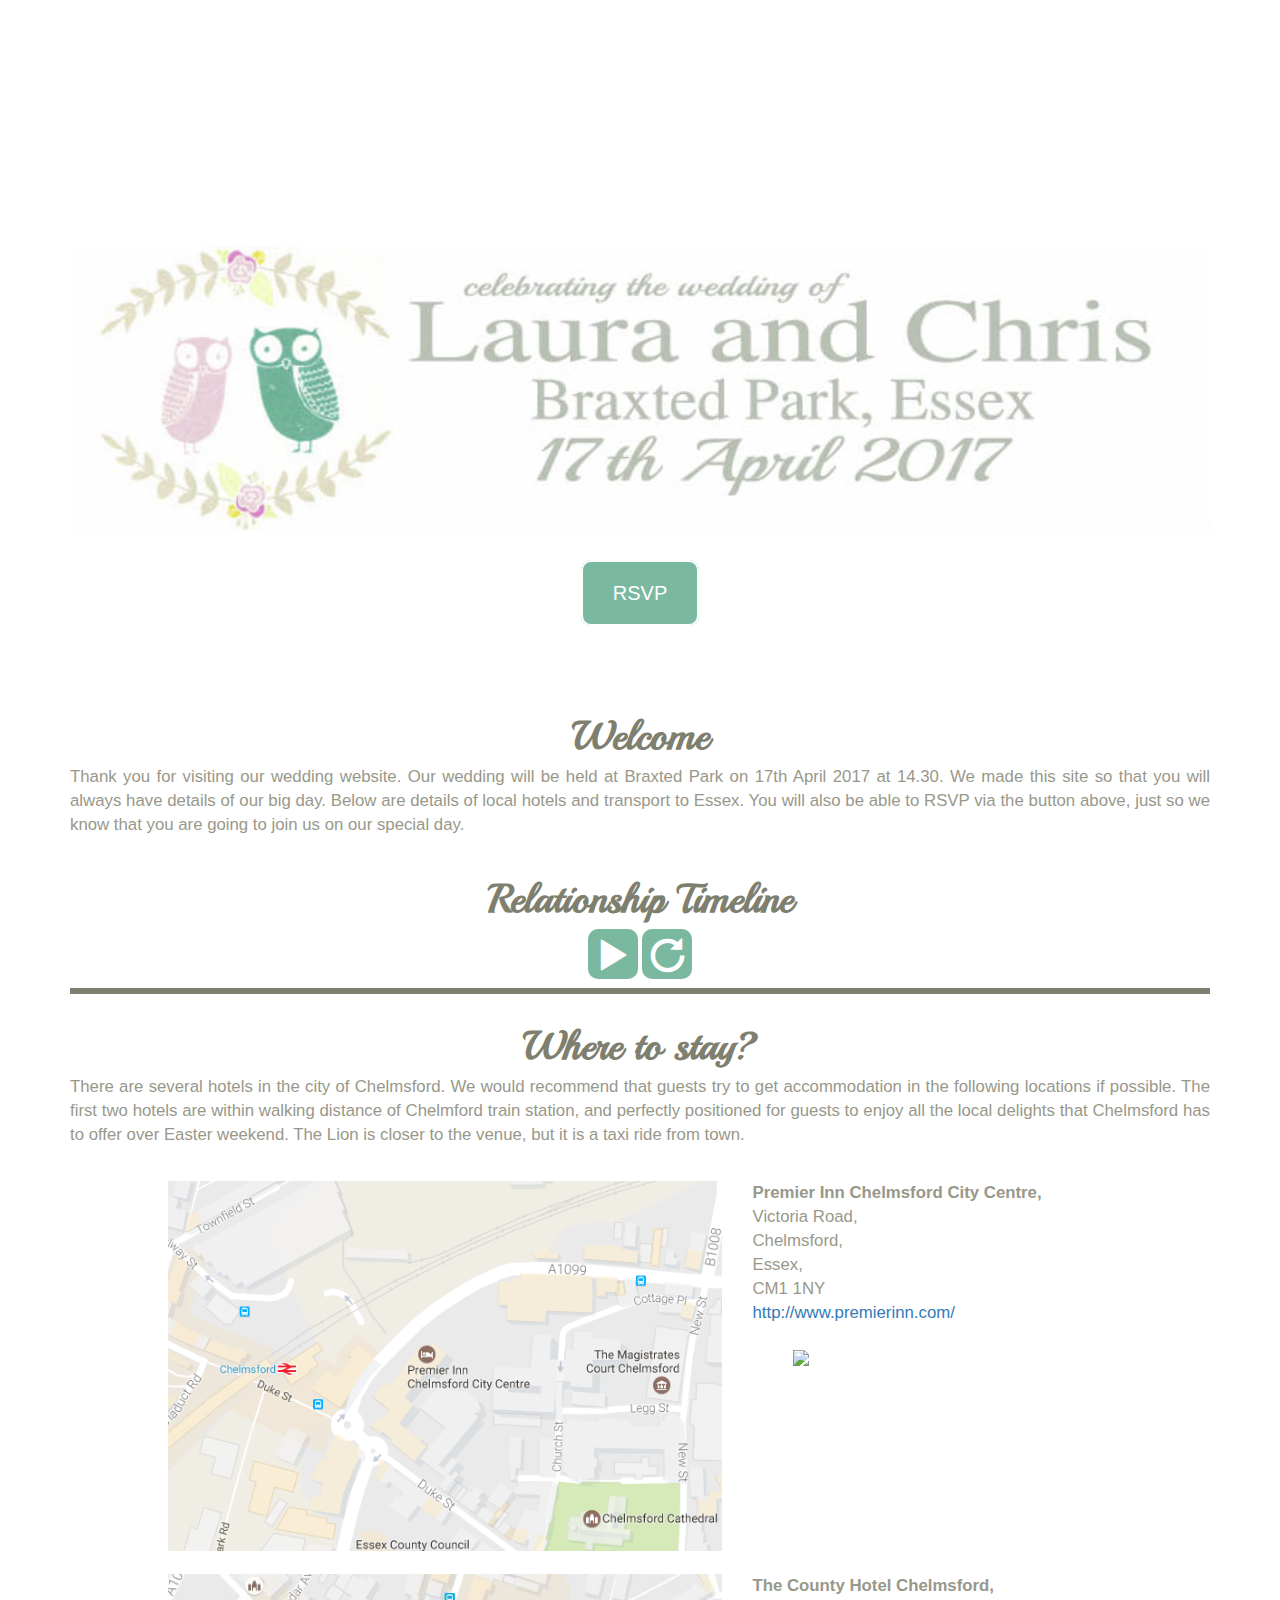
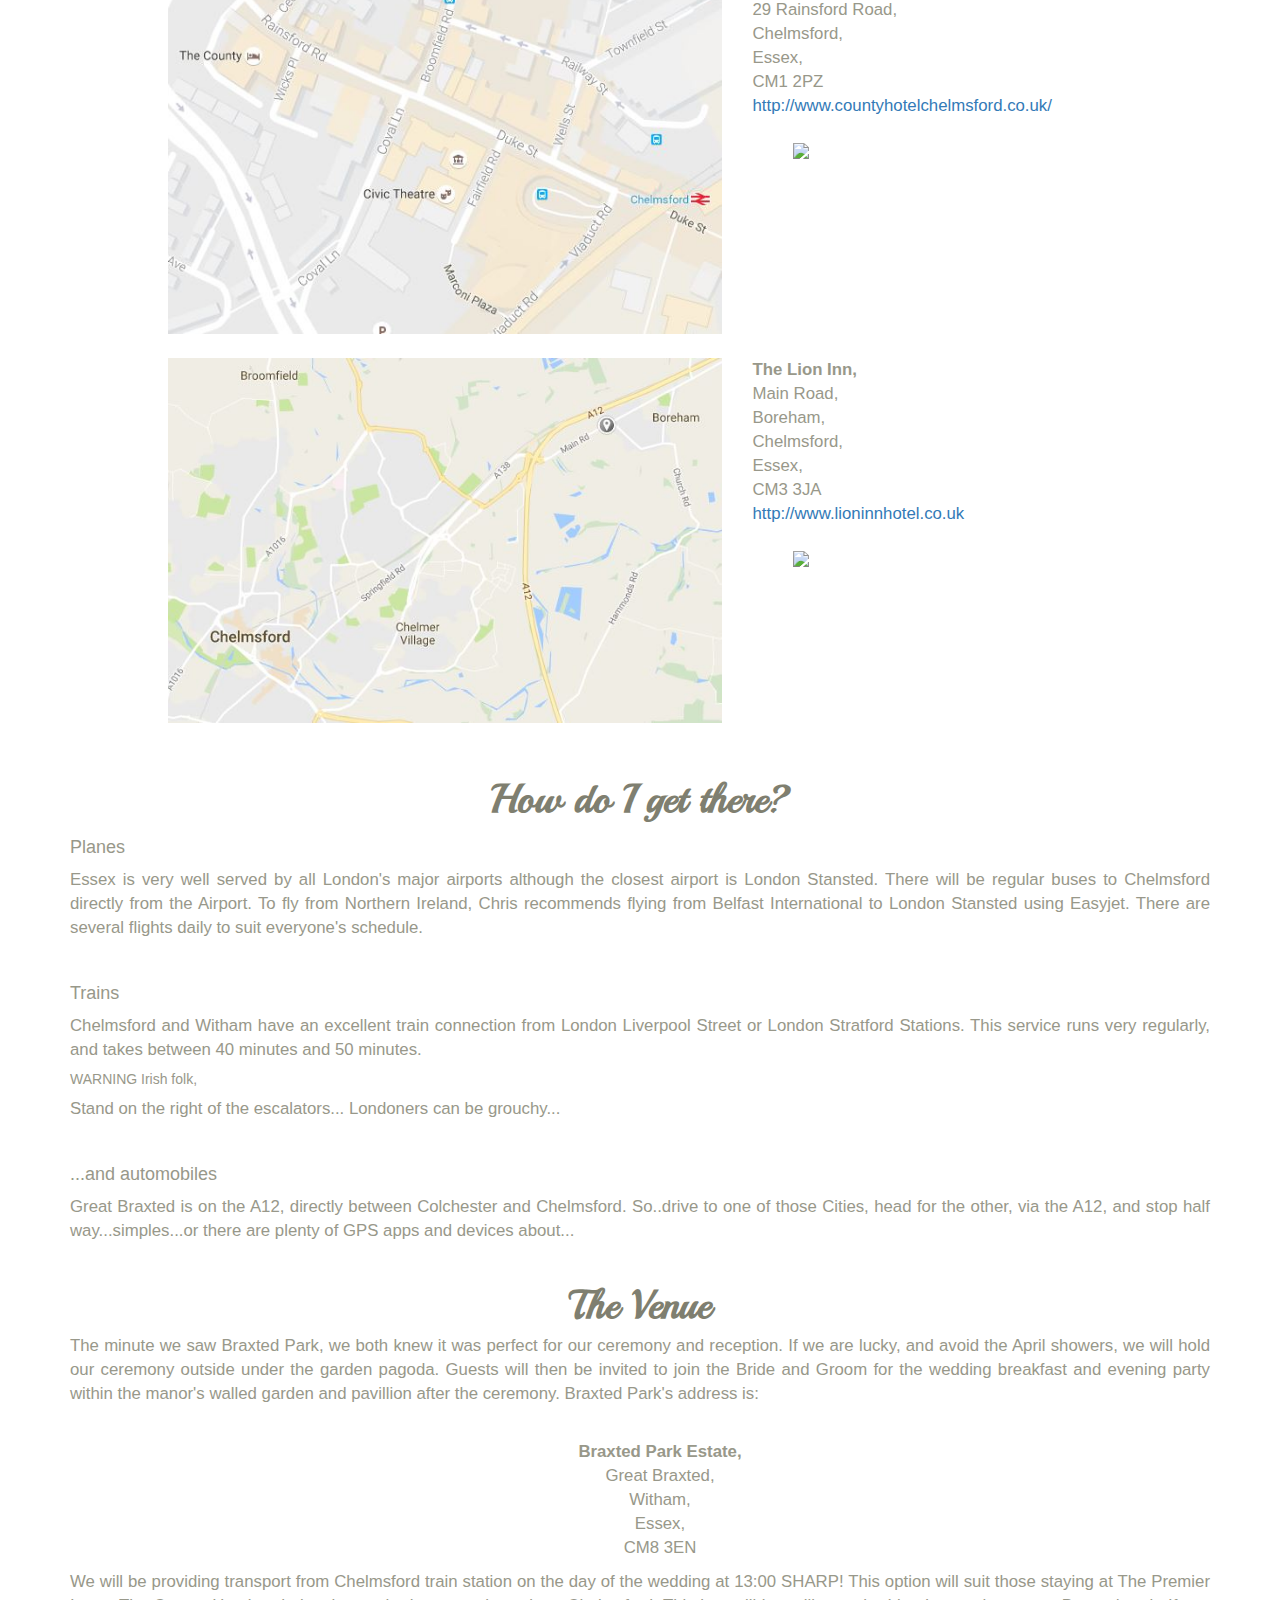
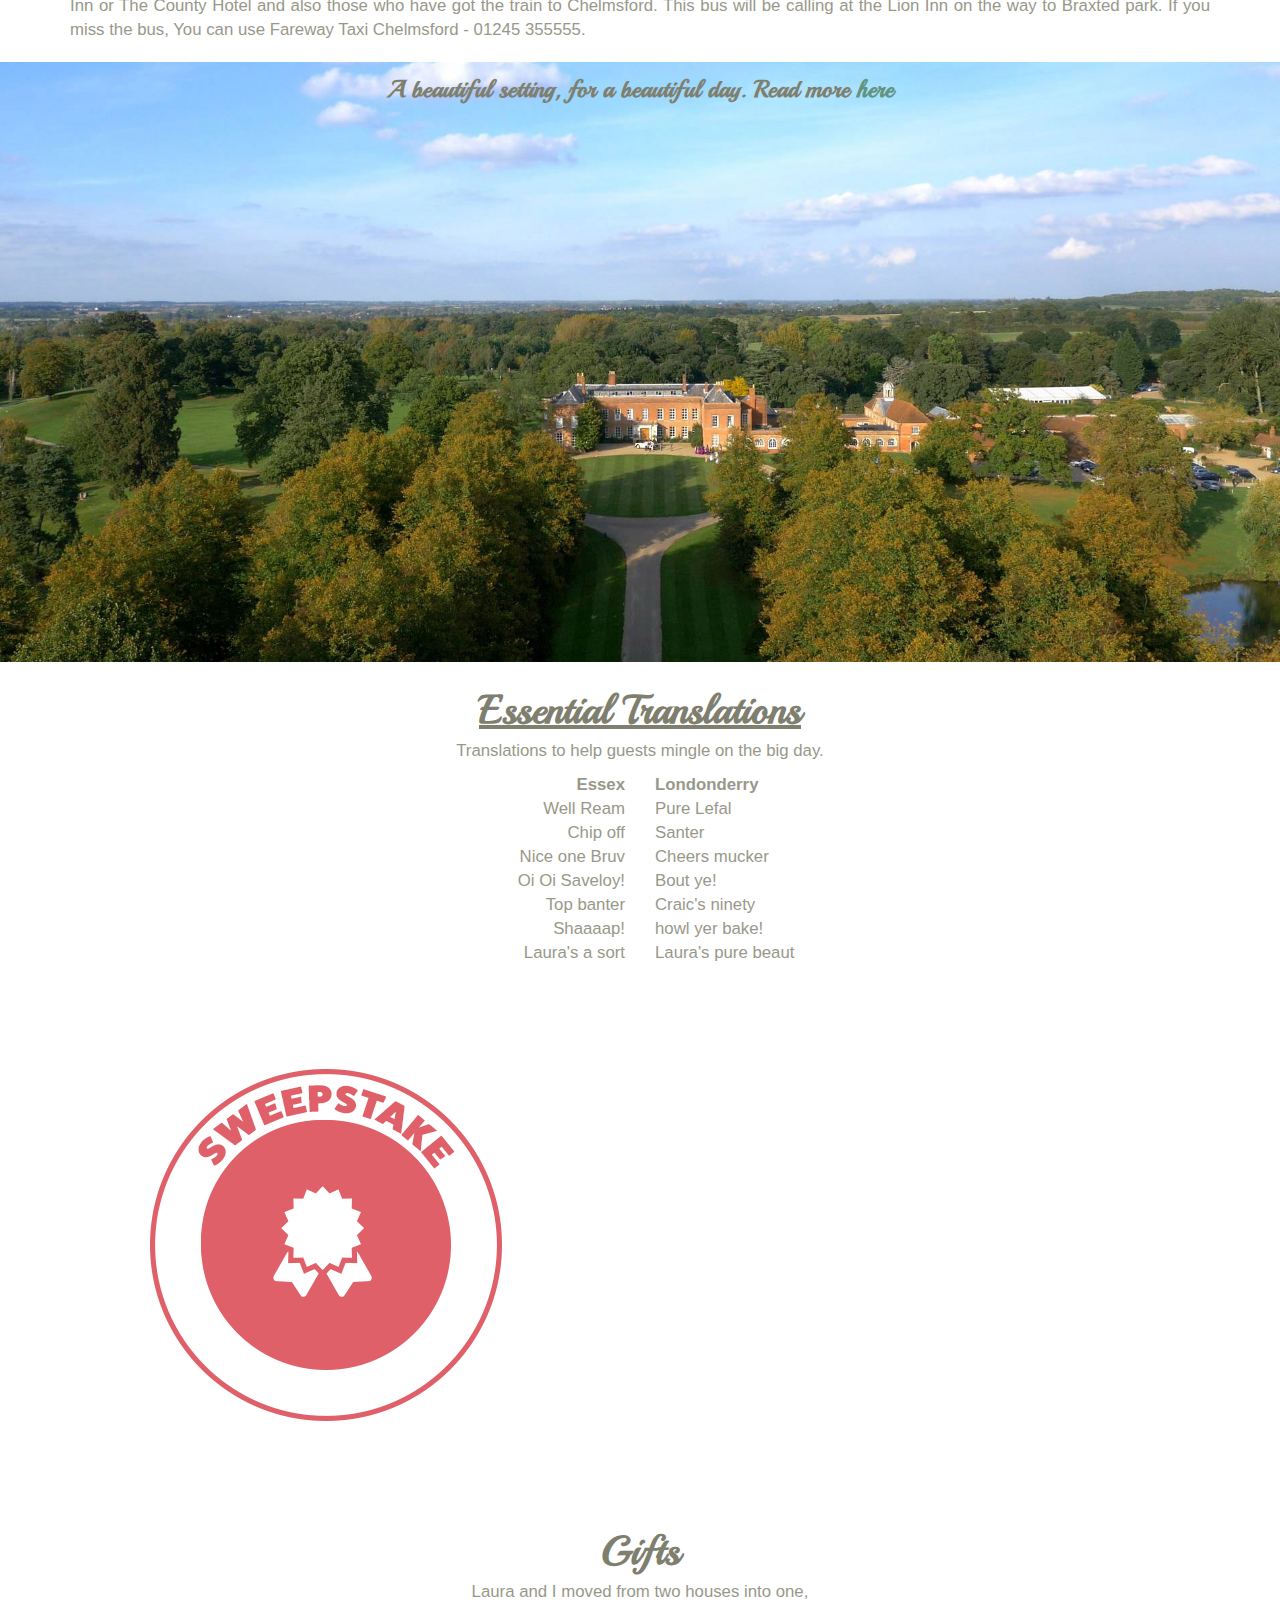
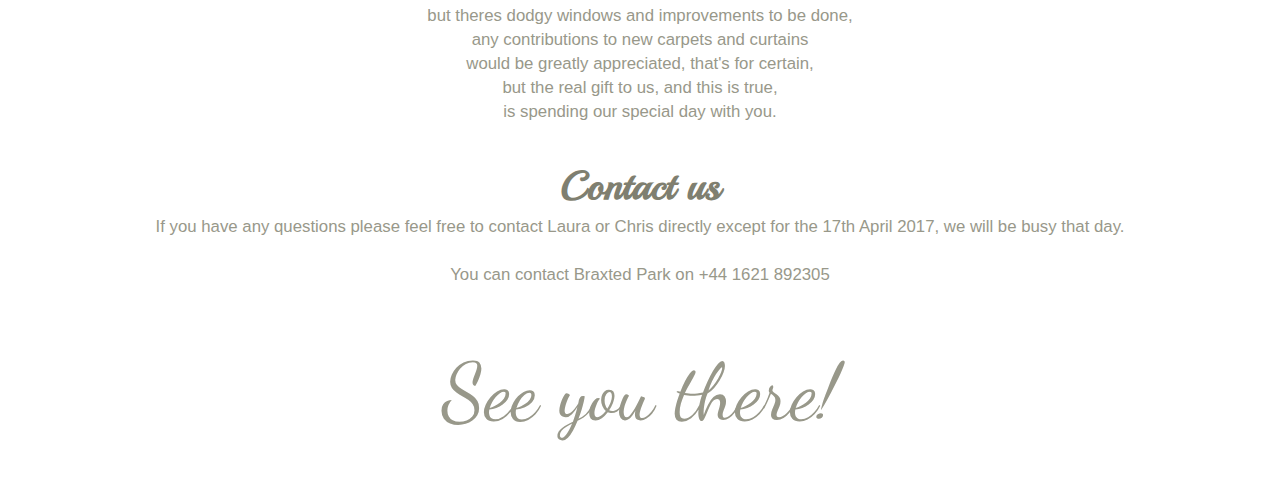
==== commit 7fd4731f: "responsive sweepstake img" ====
--- a/index.html
+++ b/index.html
@@ -242,7 +242,7 @@
 </div> --></div>
         <br/>
         <div class="center_text">
-            <a href="https://djdilly.typeform.com/to/xgdM5w" target="_blank"> <img src="../img/sweepstake.png" /> </a>
+            <a href="https://djdilly.typeform.com/to/xgdM5w" target="_blank"> <img class="img-responsive" src="../img/sweepstake.png" /> </a>
         </div>
         <br/>
         <div class="text_title">Gifts</div>
@@ -276,4 +276,4 @@
     <script src="responsiveslides.min.js"></script>
 </body>
 
-</html>+</html>
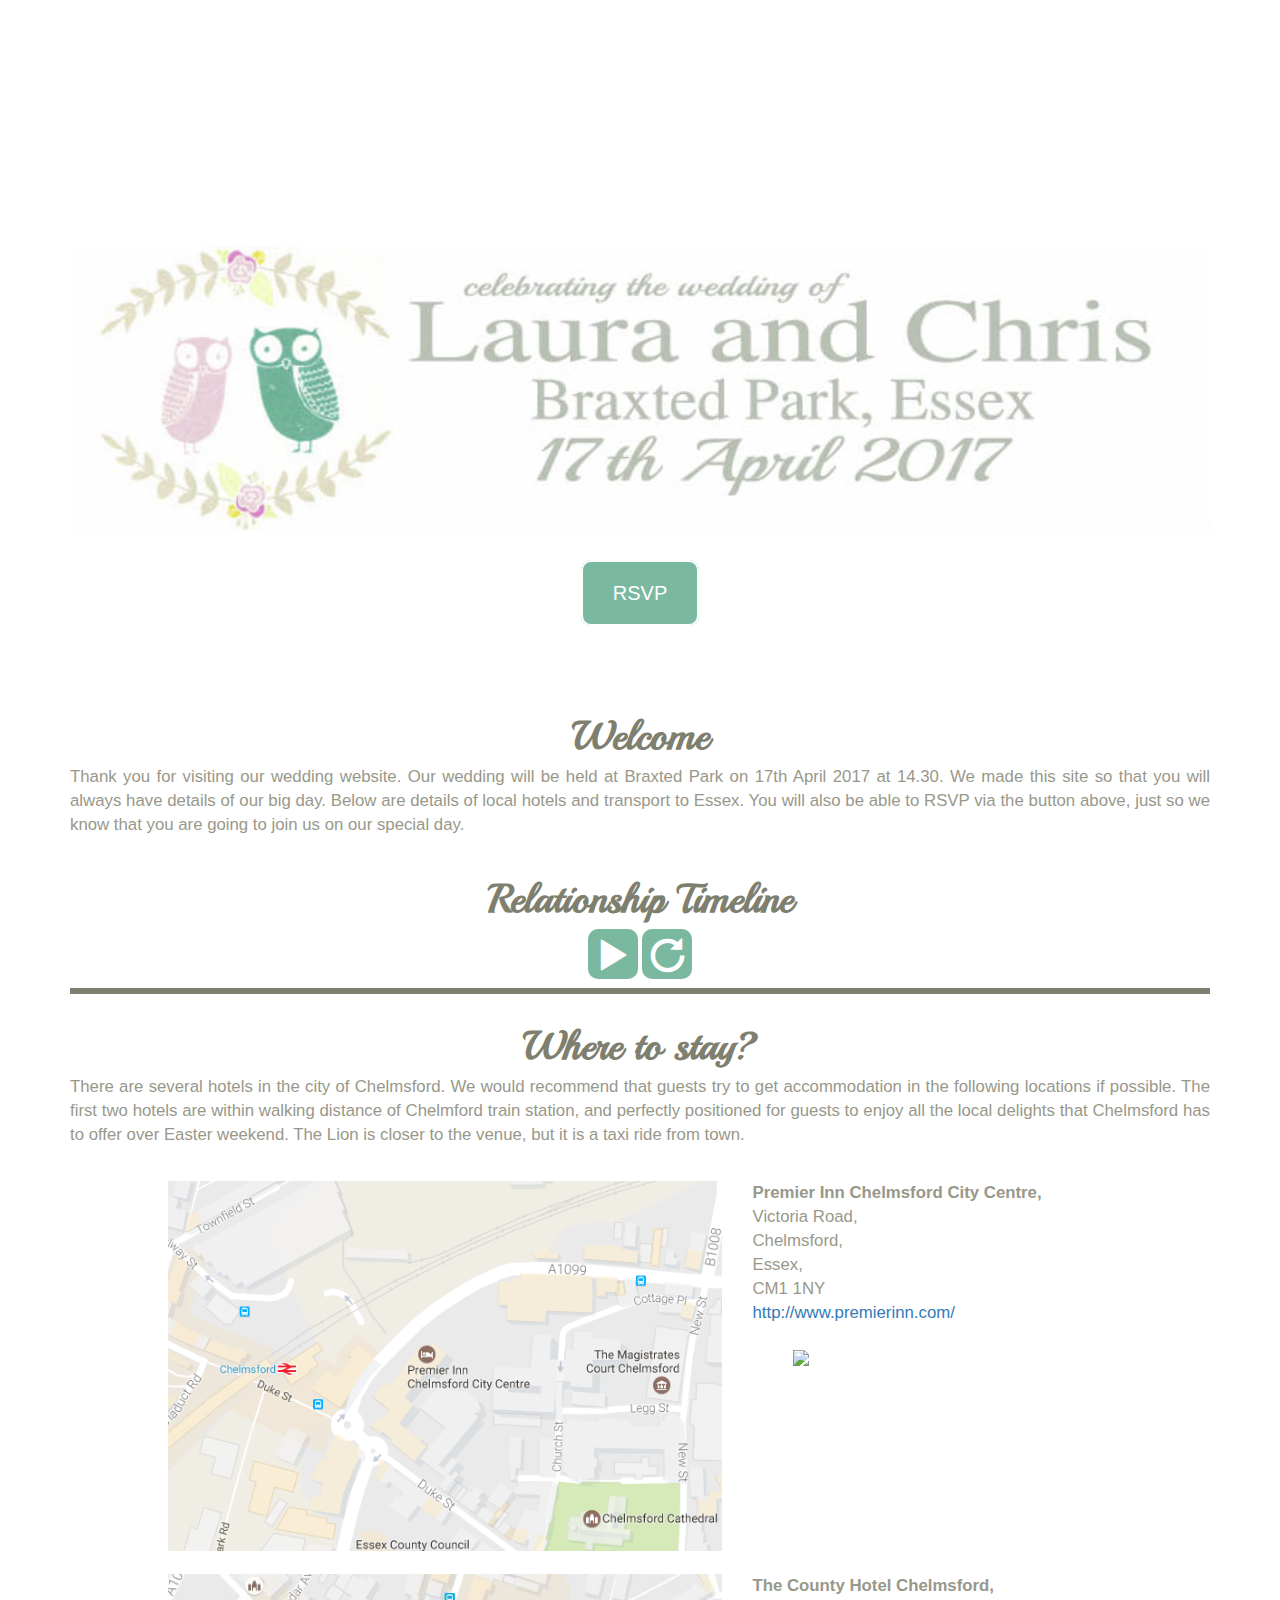
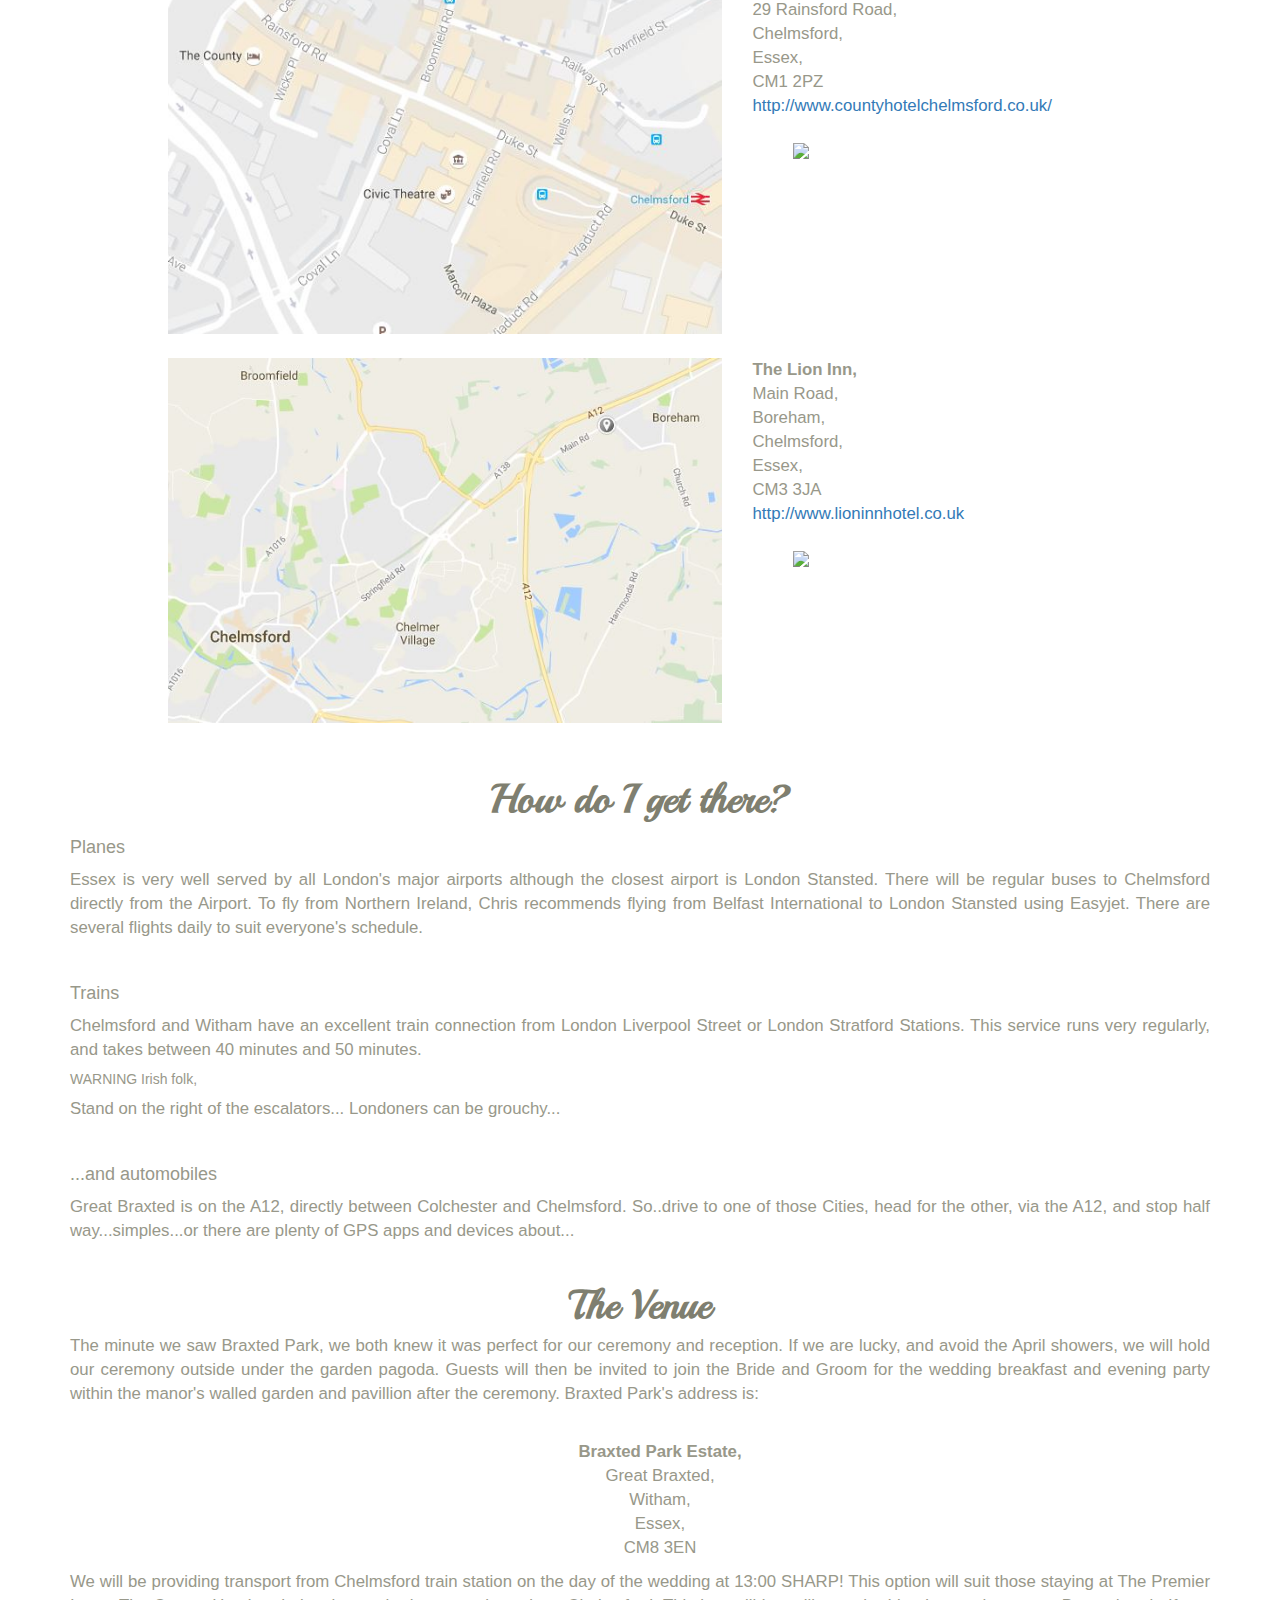
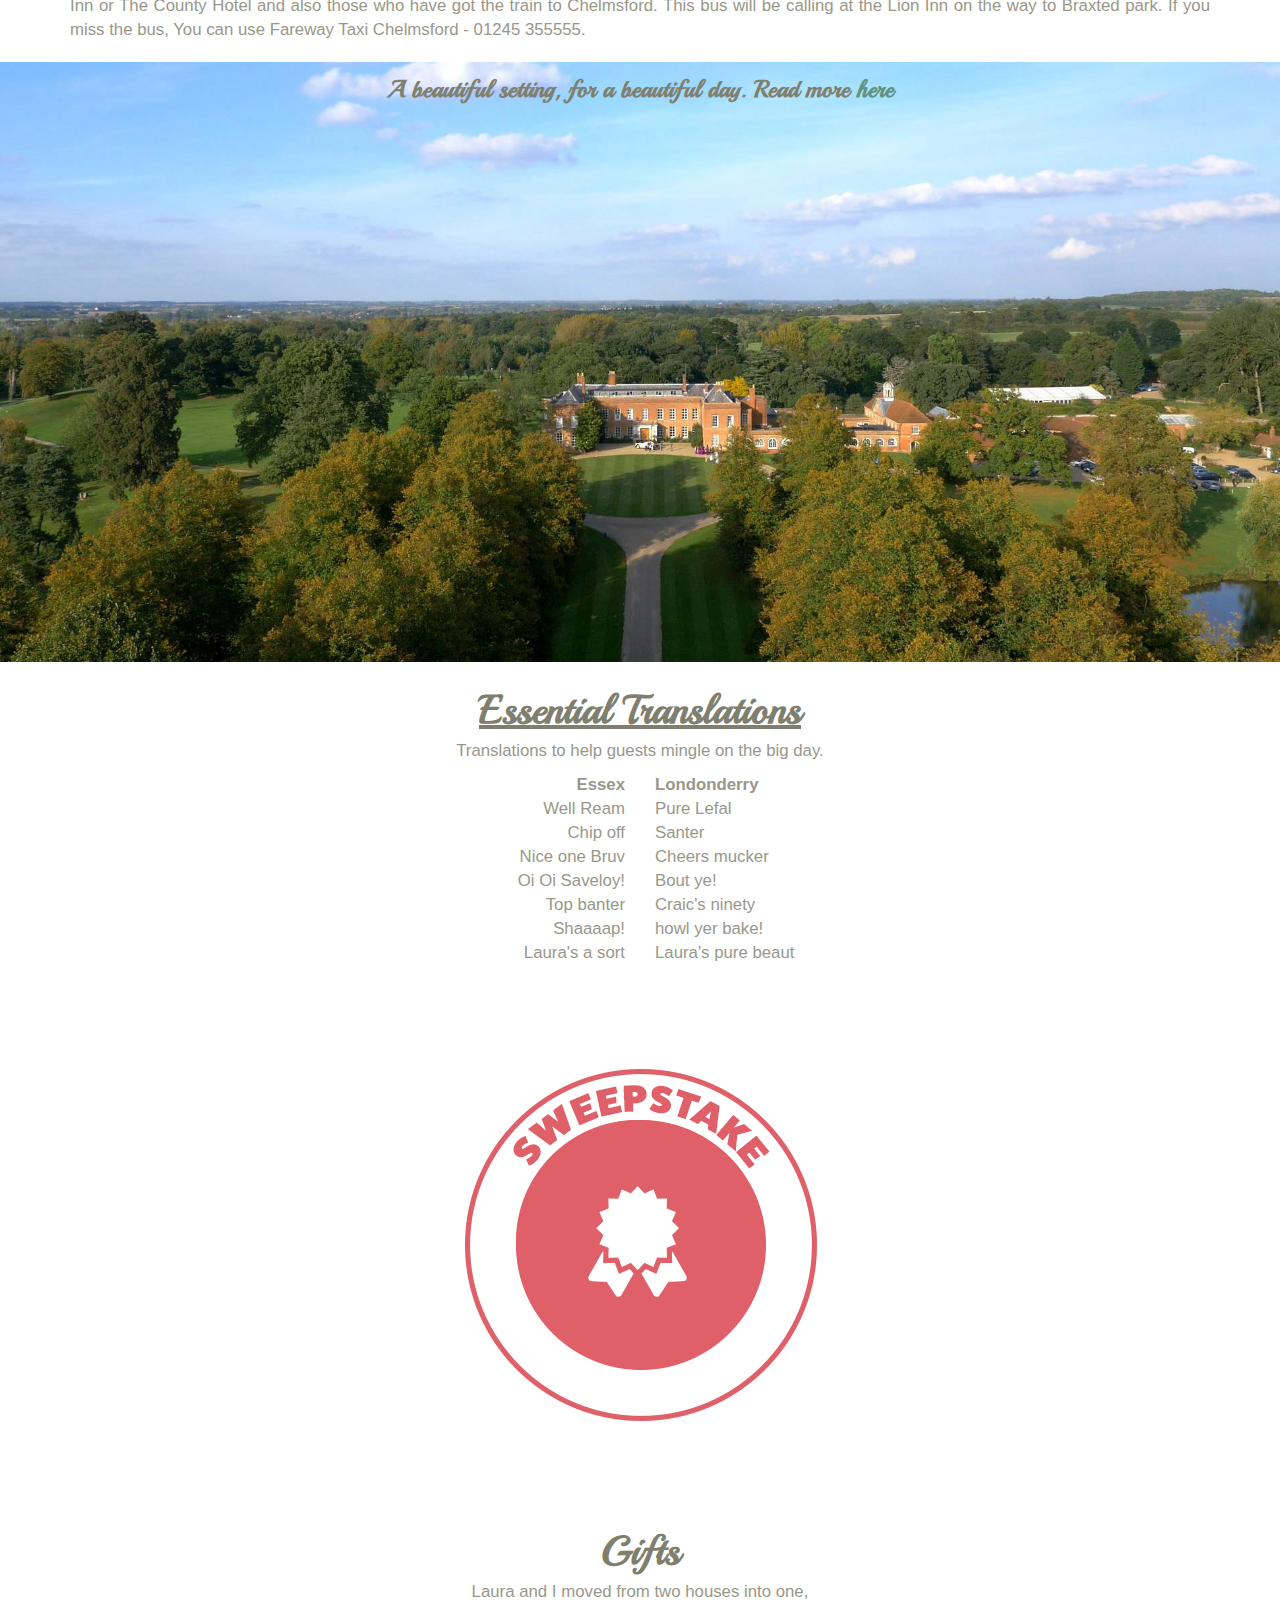
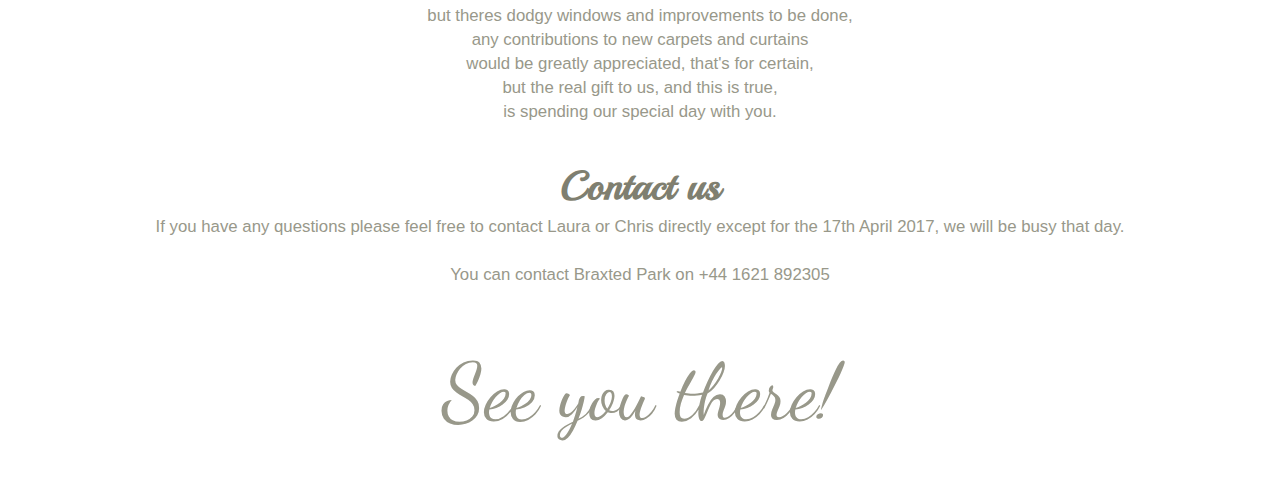
==== commit c00c2045: "center sweepstake img" ====
--- a/index.html
+++ b/index.html
@@ -242,7 +242,7 @@
 </div> --></div>
         <br/>
         <div class="center_text">
-            <a href="https://djdilly.typeform.com/to/xgdM5w" target="_blank"> <img class="img-responsive" src="../img/sweepstake.png" /> </a>
+            <a href="https://djdilly.typeform.com/to/xgdM5w" target="_blank"> <img class="img-responsive center" src="../img/sweepstake.png" /> </a>
         </div>
         <br/>
         <div class="text_title">Gifts</div>
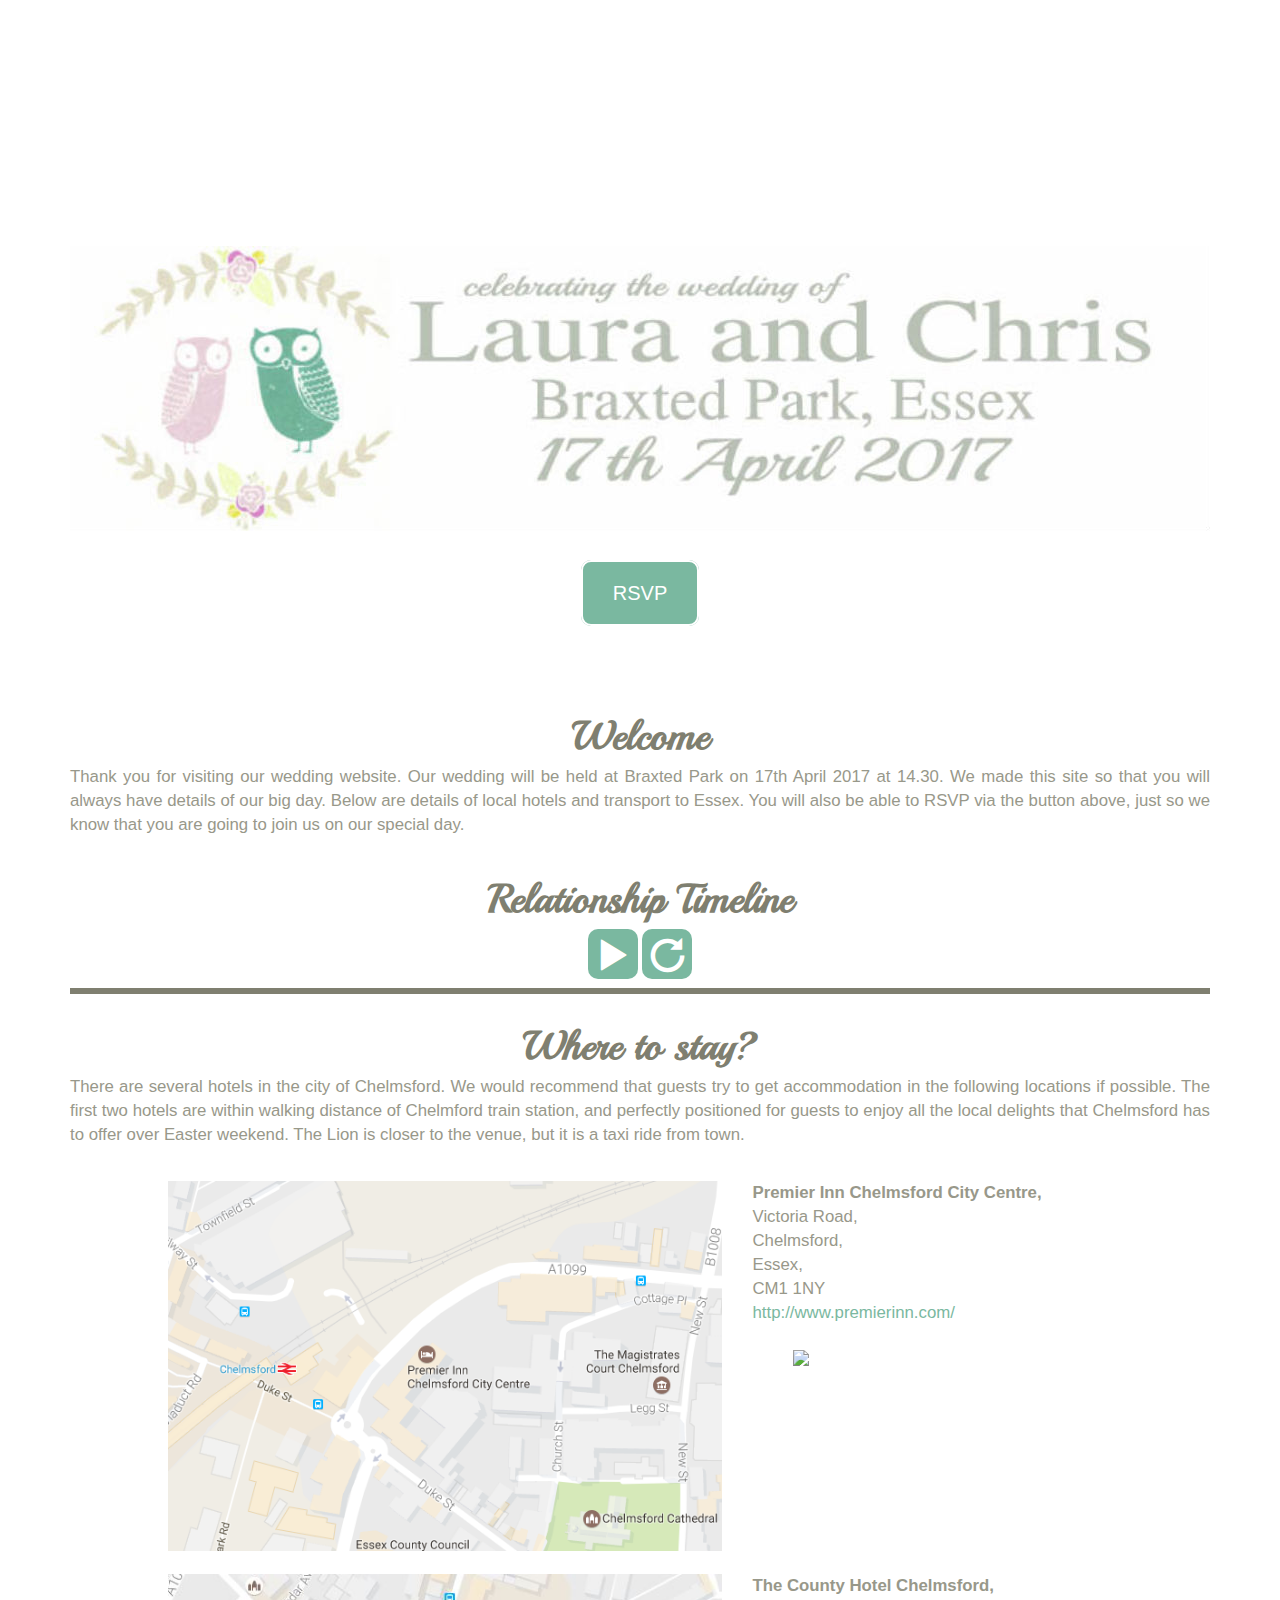
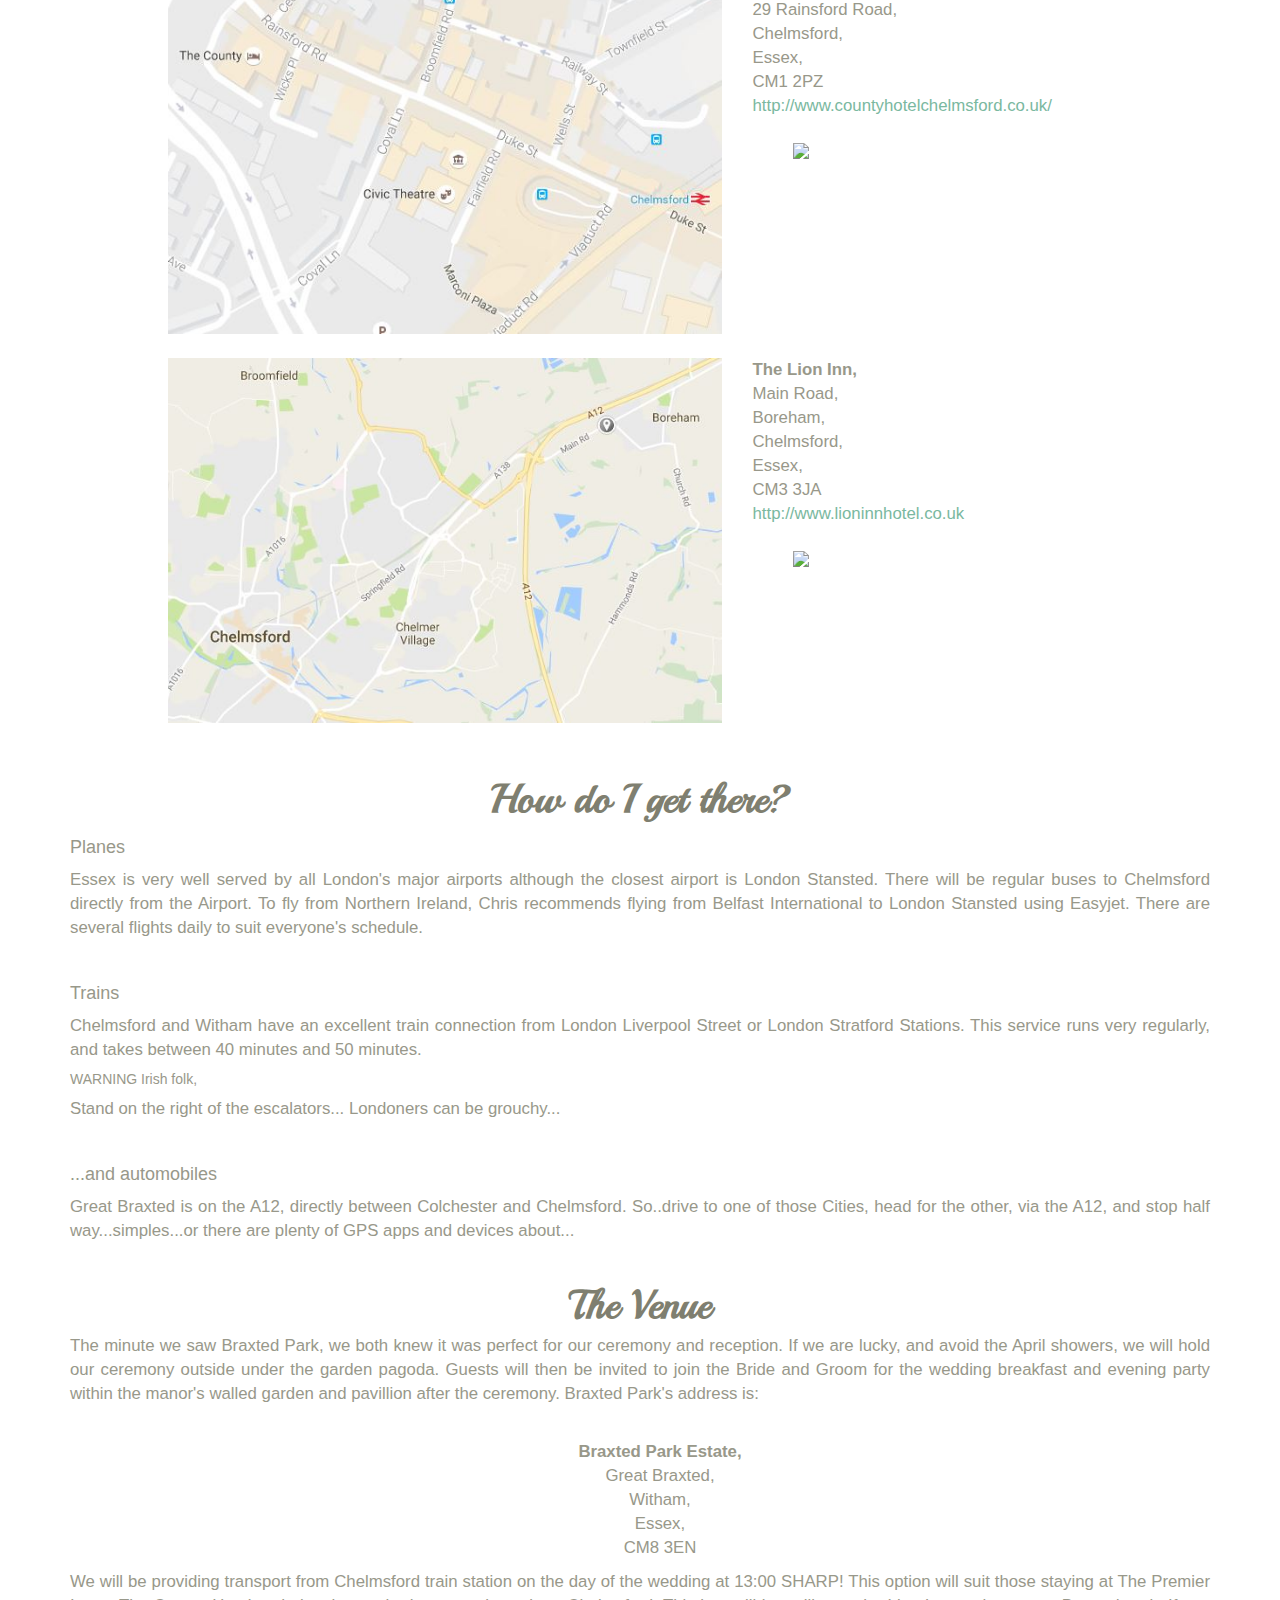
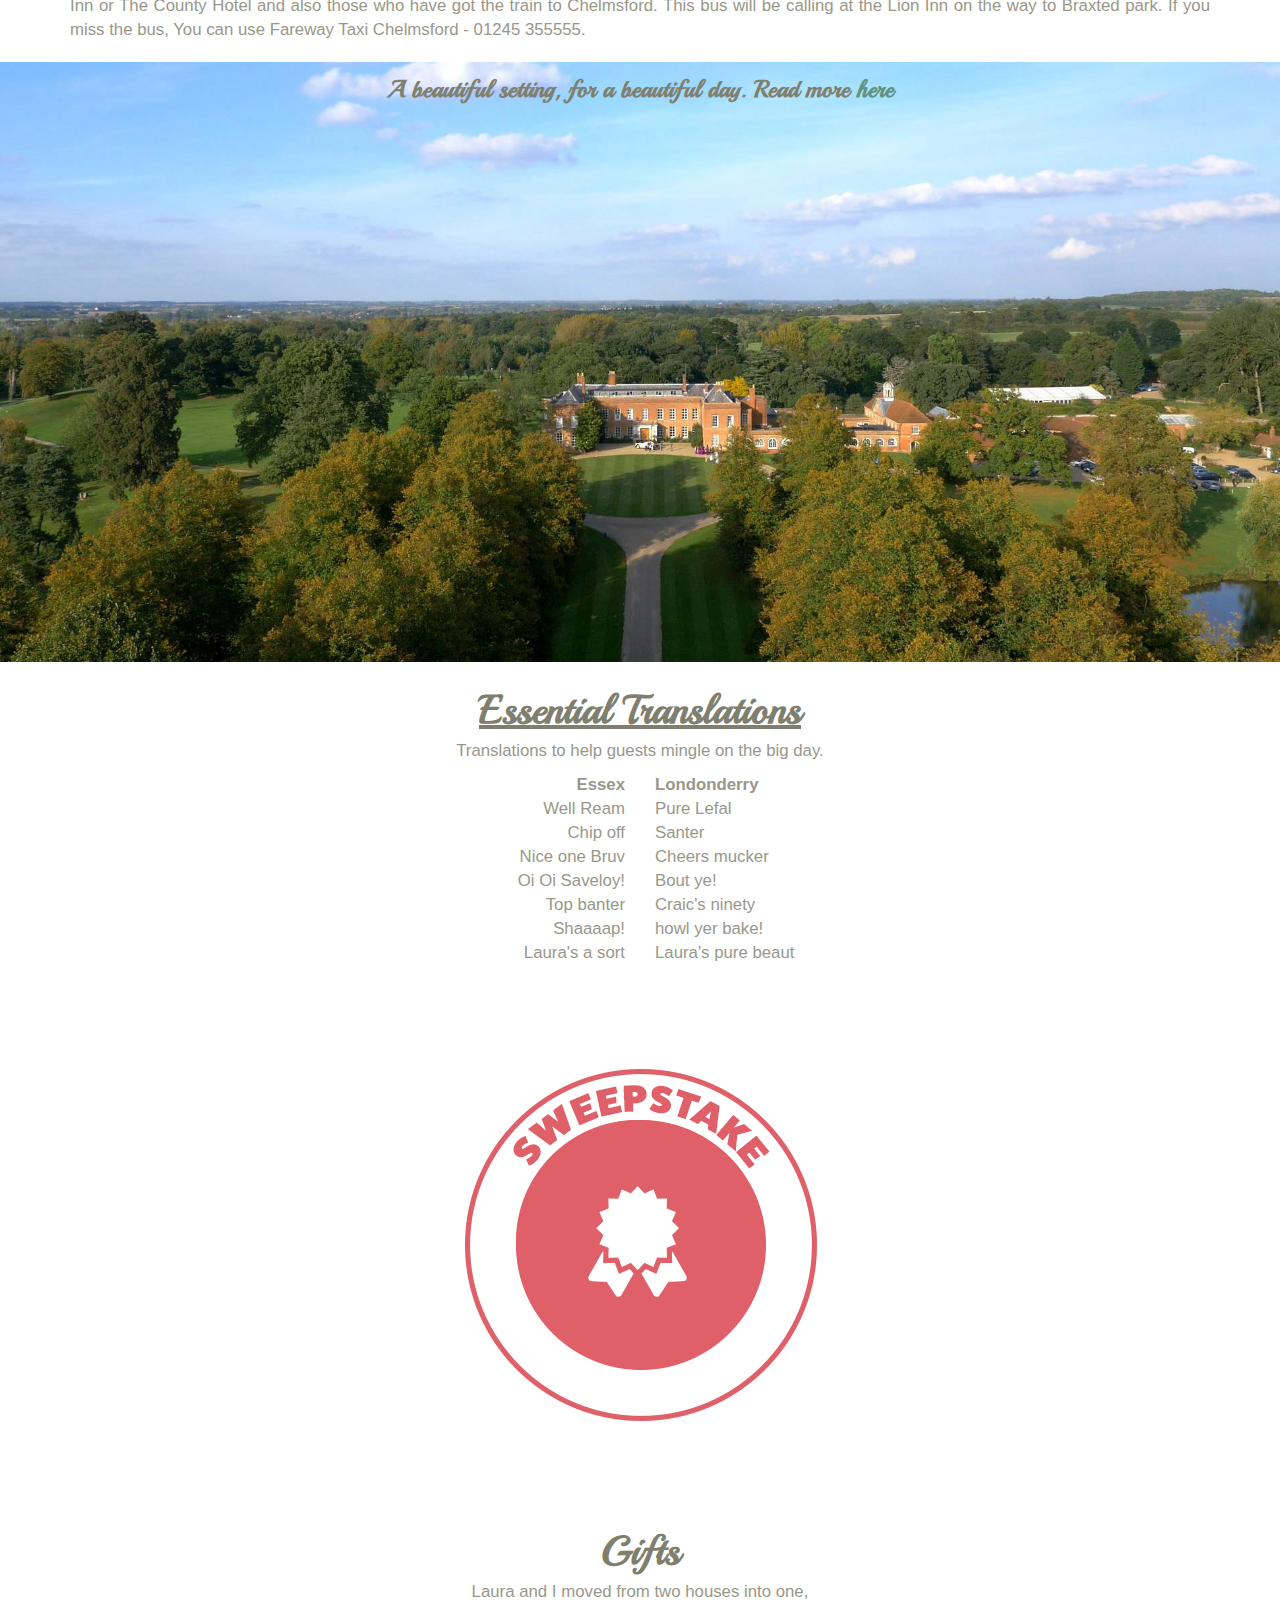
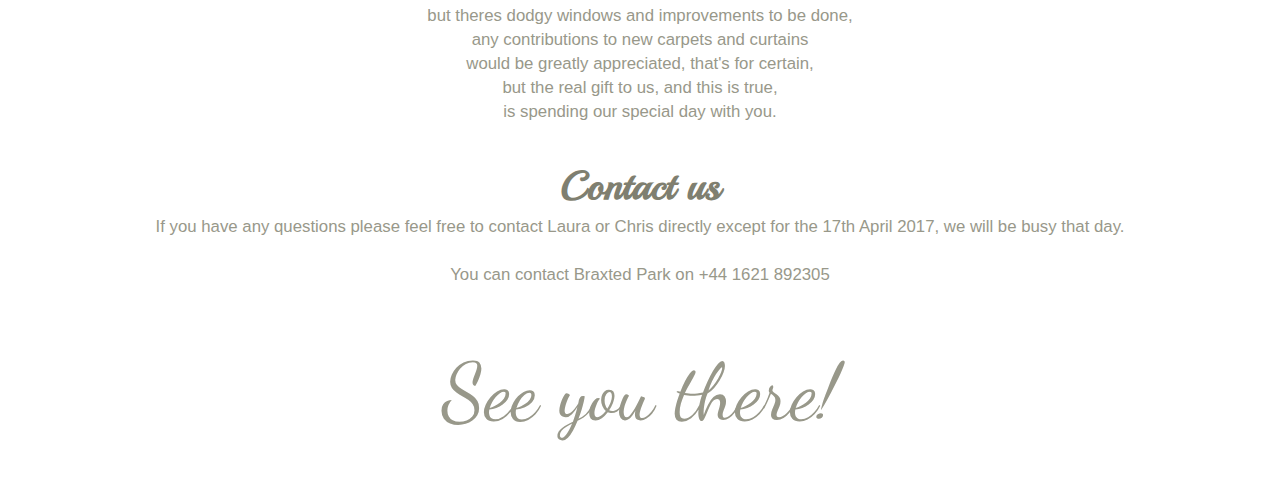
==== commit eede3f59: "no scroll until page loaded" ====
--- a/index.html
+++ b/index.html
@@ -9,9 +9,14 @@
     <link rel="stylesheet" href="css/bootstrap-theme.css">
     <link rel="stylesheet" href="css/stylesforboot.css">
     <link href="https://fonts.googleapis.com/css?family=Dancing+Script|Playball" rel="stylesheet"> </head>
+    
 <script>
     cssSlidy();
 </script>
+
+<style type="text/css">
+    body {overflow:hidden;}
+</style>
 
 <body>
     <div id="frontPage" class="container">
--- a/css/stylesforboot.css
+++ b/css/stylesforboot.css
@@ -138,6 +138,11 @@
   background: #e8d1d9;
 }
 
+a.button:focus, a.button:hover {
+     color: #fff; 
+     text-decoration: none; 
+}
+
 .map__button {
   width: 50px;
   height: 50px;
